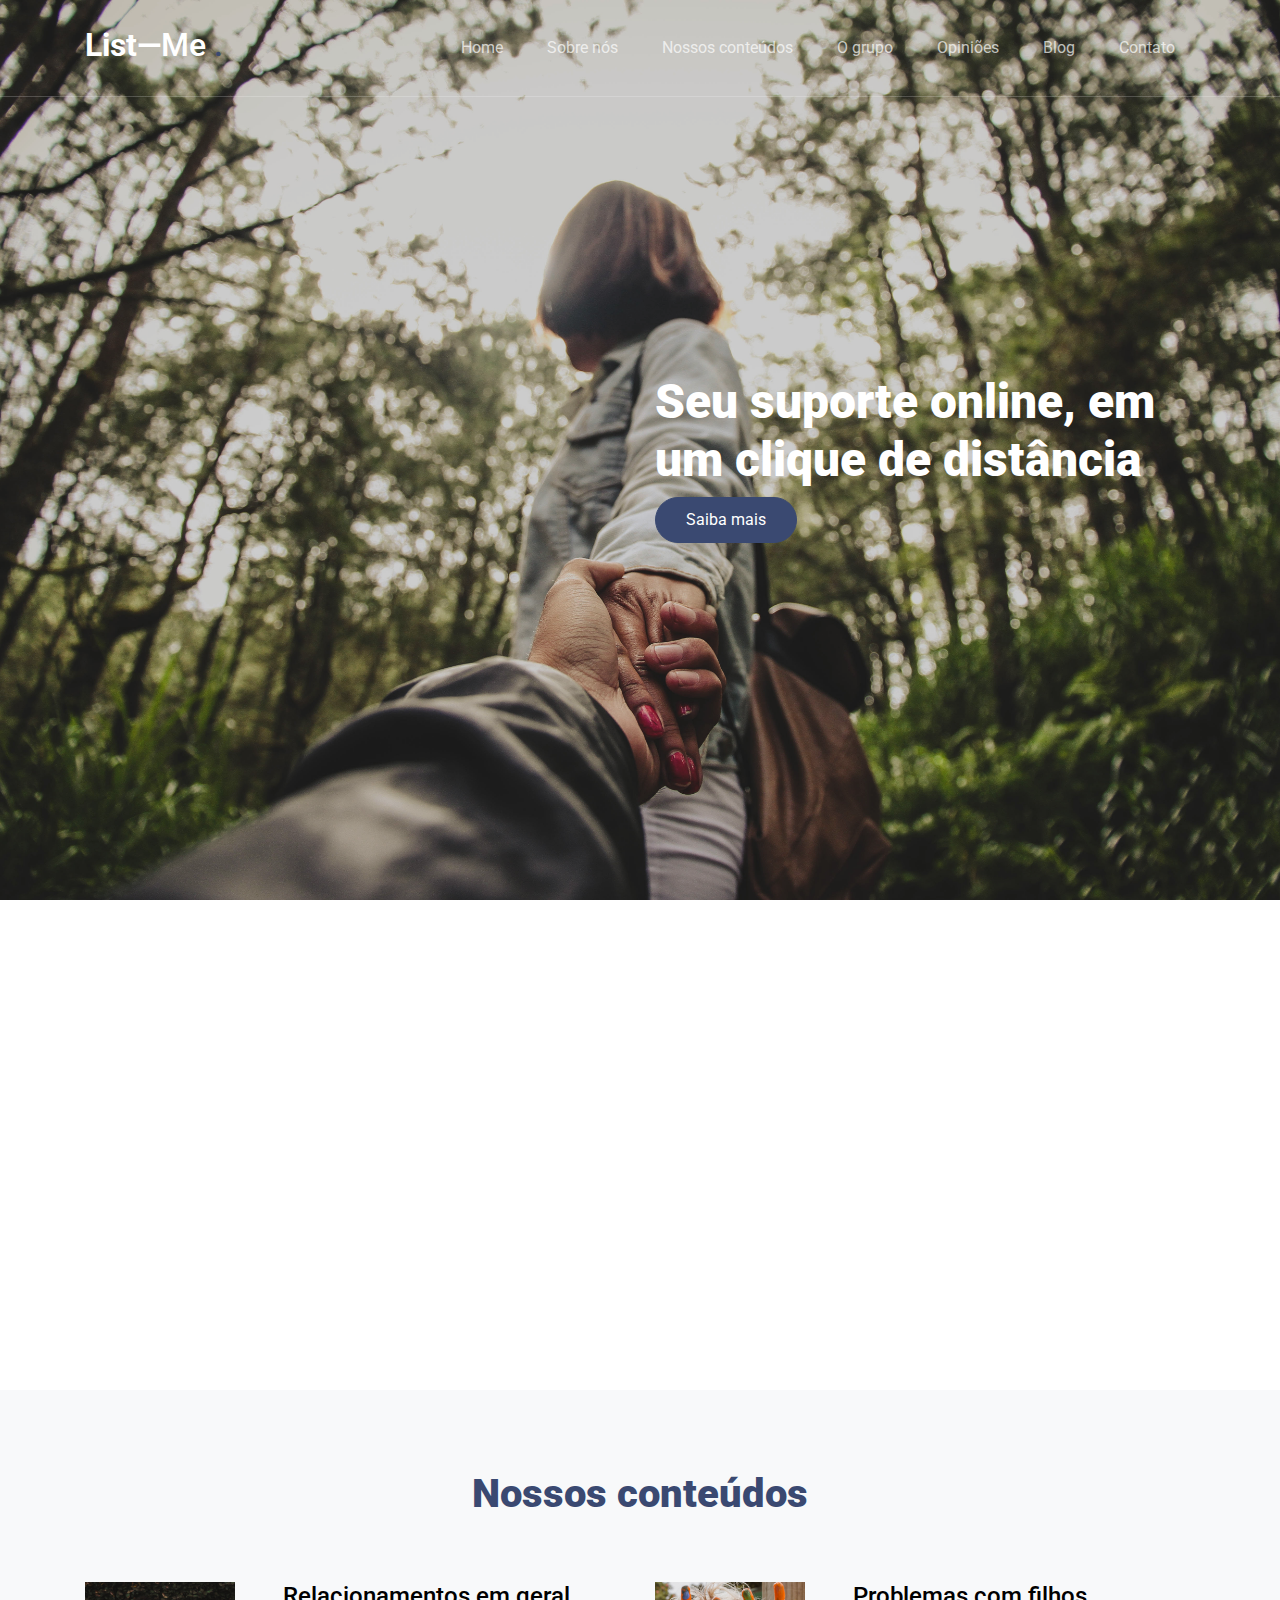
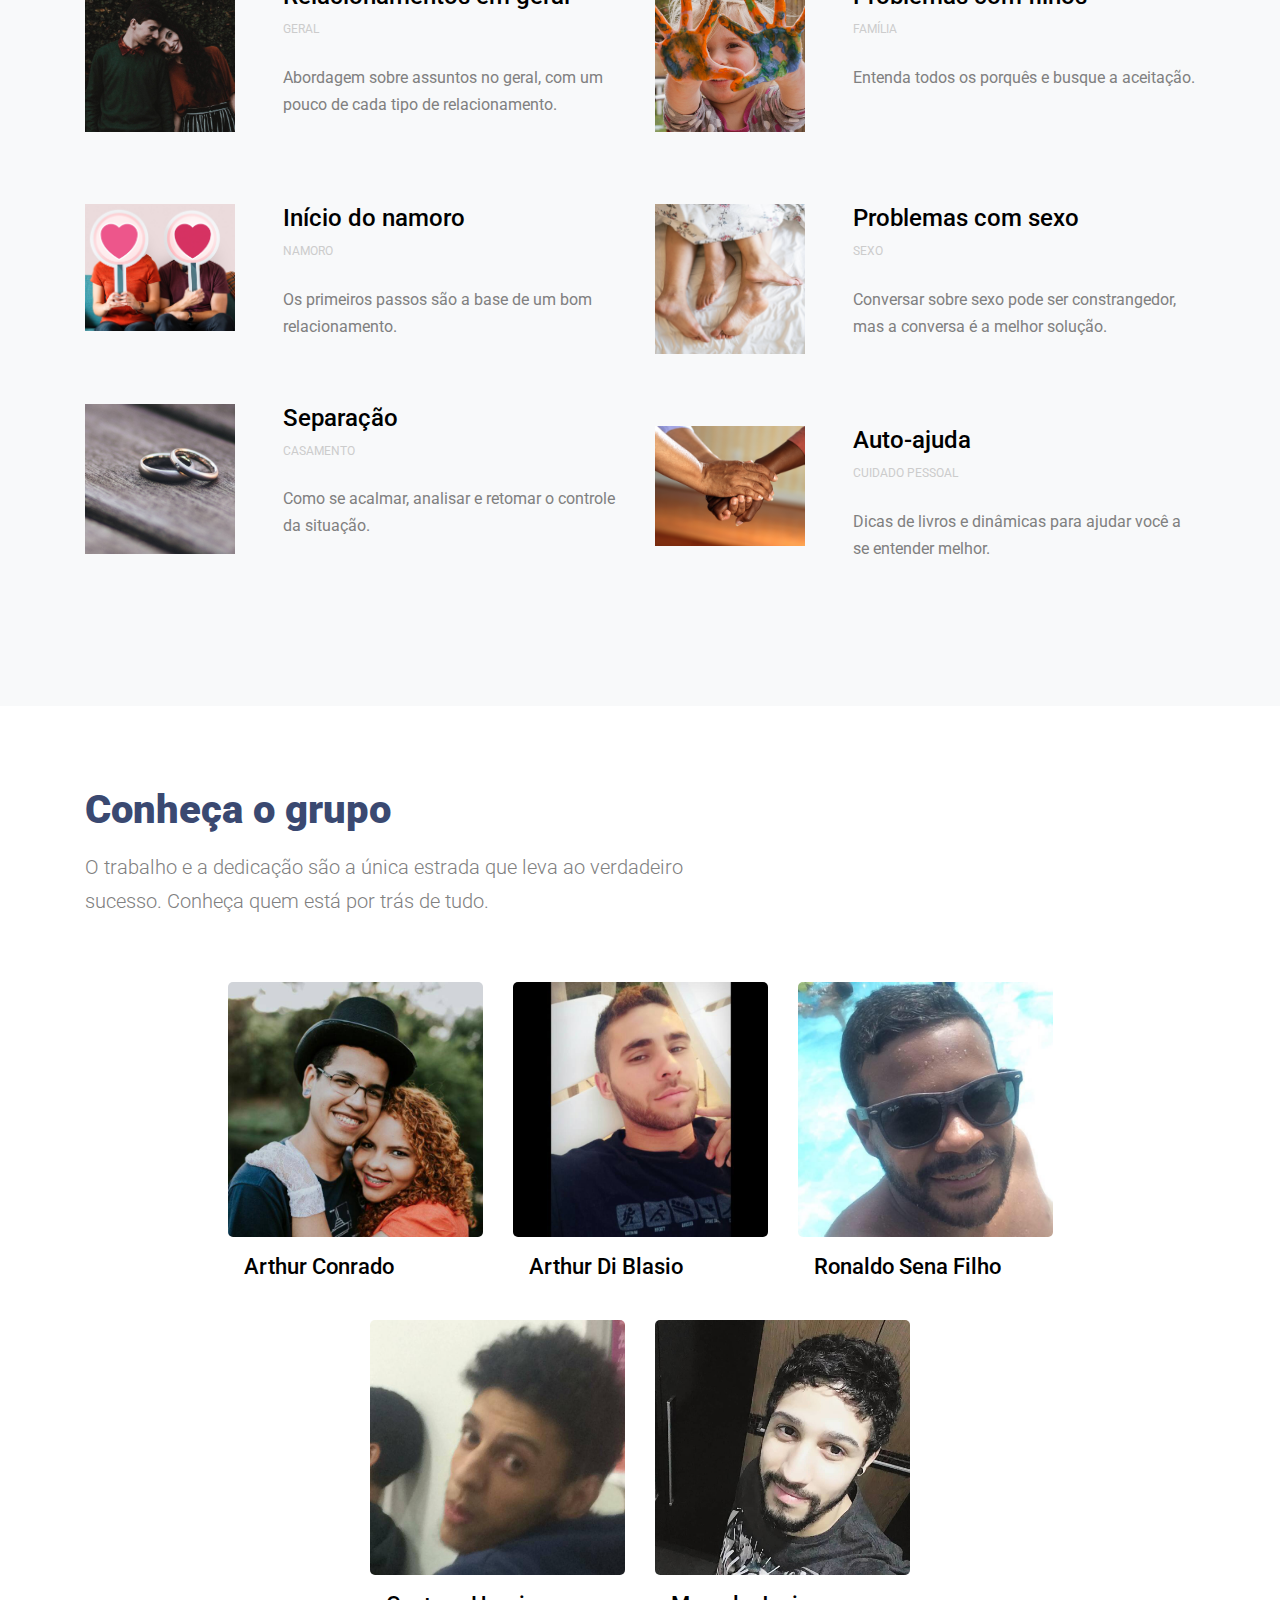
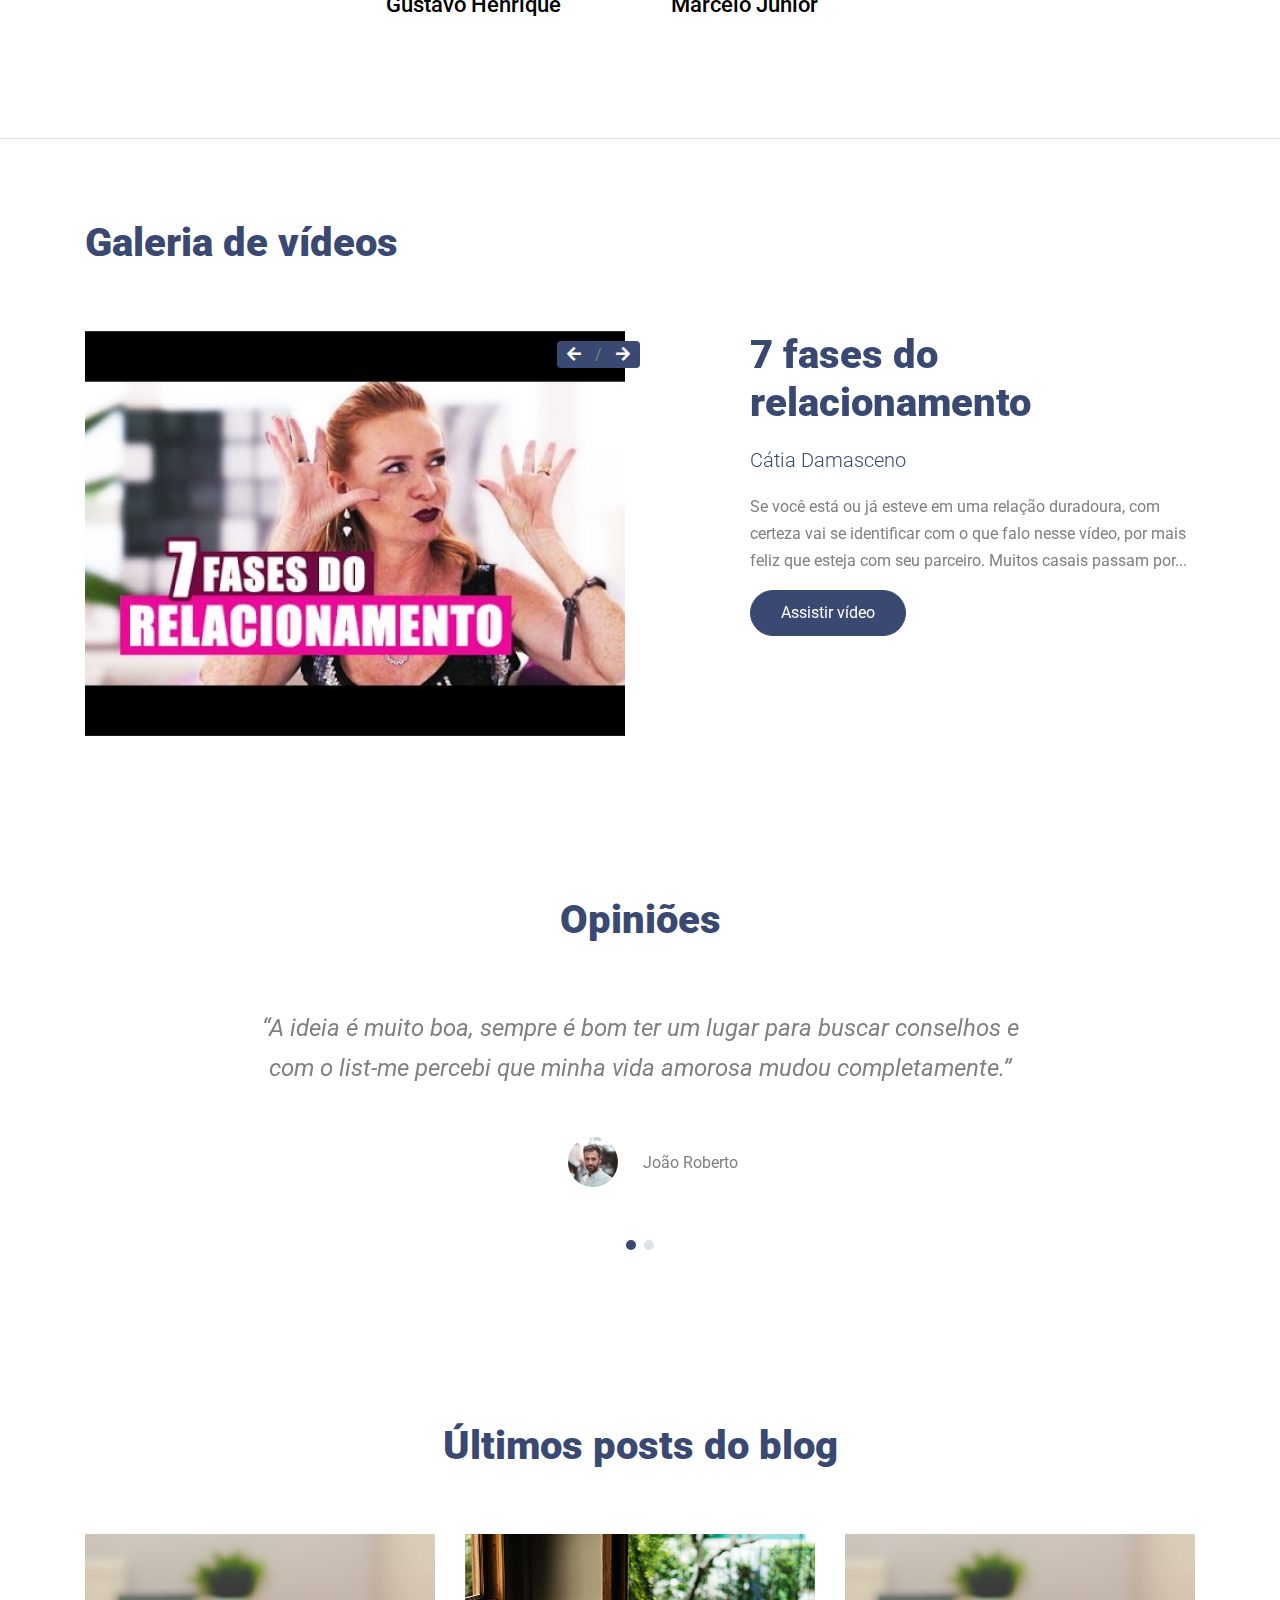
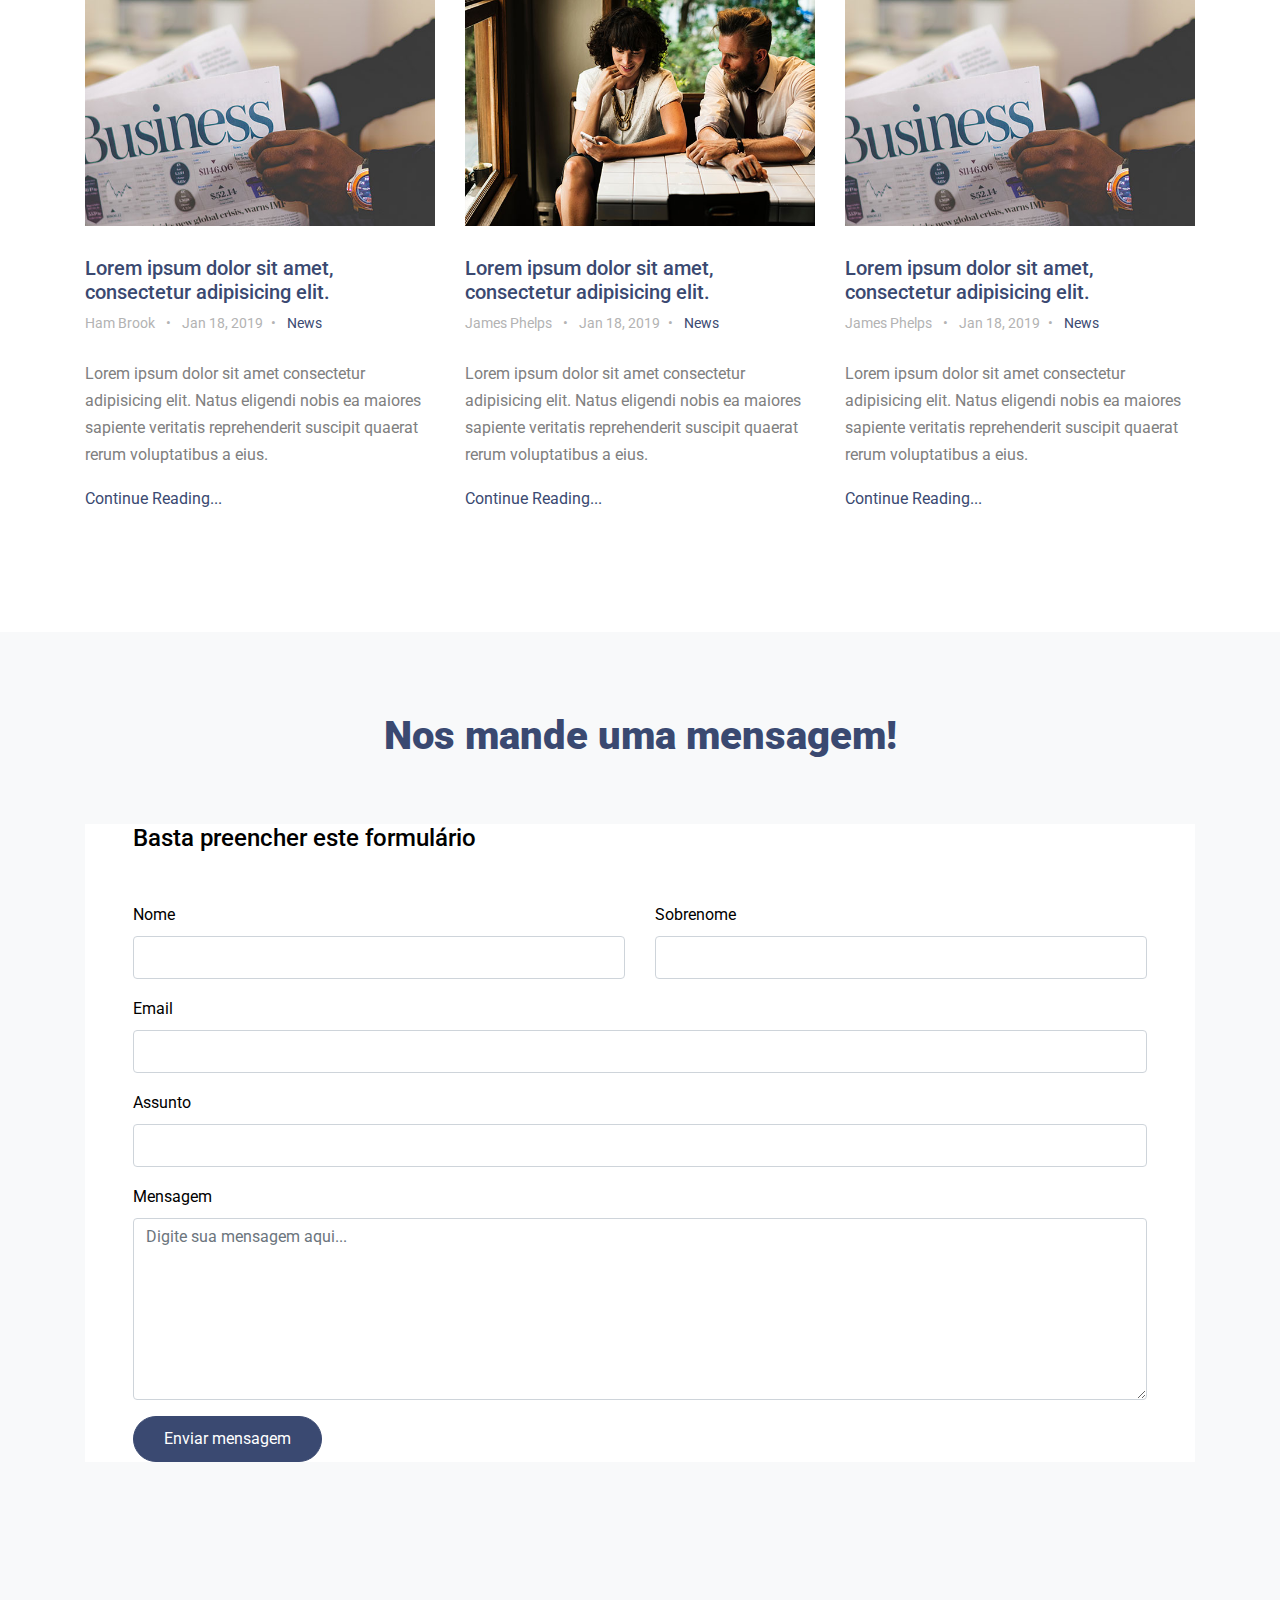
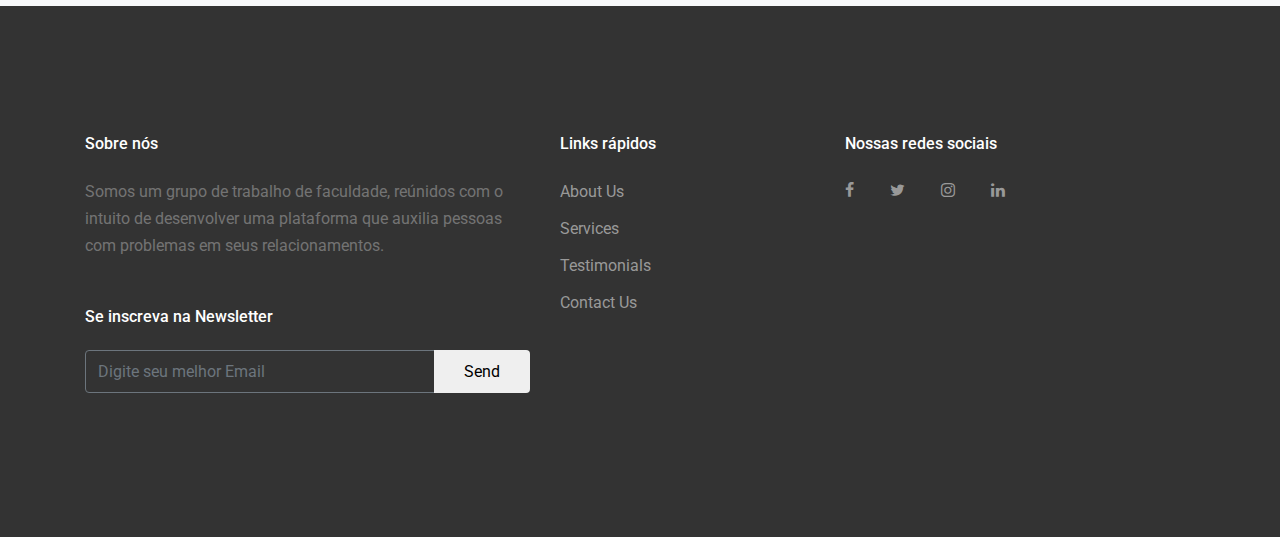
==== index.html @ 6abc3610 "Commit inicial" ====
<!DOCTYPE html>
<html lang="en">
  <head>
    <title>List&mdash;Me</title>
    <meta charset="utf-8">
    <meta name="viewport" content="width=device-width, initial-scale=1, shrink-to-fit=no">
    
    <link href="https://cdnjs.cloudflare.com/ajax/libs/font-awesome/5.8.2/css/all.min.css" rel="stylesheet">
    <link href="https://fonts.googleapis.com/css?family=Roboto:300,400,900" rel="stylesheet">
    <link rel="stylesheet" href="fonts/icomoon/style.css">

    <link rel="stylesheet" href="css/bootstrap.min.css">
    <link rel="stylesheet" href="css/jquery-ui.css">
    <link rel="stylesheet" href="css/owl.carousel.min.css">
    <link rel="stylesheet" href="css/owl.theme.default.min.css">
    <link rel="stylesheet" href="css/owl.theme.default.min.css">

    <link rel="stylesheet" href="css/jquery.fancybox.min.css">

    <link rel="stylesheet" href="fonts/flaticon/font/flaticon.css">

    <link rel="stylesheet" href="css/aos.css">

    <link rel="stylesheet" href="css/style.css">
    <link rel="stylesheet" href="css/themed.css"> <!-- custom css -->
    
  </head>
  <body data-spy="scroll" data-target=".site-navbar-target" data-offset="300">
  
  <div class="site-wrap">

    <div class="site-mobile-menu site-navbar-target">
      <div class="site-mobile-menu-header">
        <div class="site-mobile-menu-close mt-3">
          <span class="icon-close2 js-menu-toggle"></span>
        </div>
      </div>
      <div class="site-mobile-menu-body"></div>
    </div>
   
    
    <header class="site-navbar py-4 js-sticky-header site-navbar-target" role="banner">

      <div class="container">
        <div class="row align-items-center">
          
          <div class="col-6 col-xl-2">
            <h1 class="mb-0 site-logo"><a href="index.html" class="h2 mb-0"><b>List&mdash;</b><span>Me</span> <span class="text-primary">.</span> </a></h1>
          </div>

          <div class="col-12 col-md-10 d-none d-xl-block">
            <nav class="site-navigation position-relative text-right" role="navigation">

              <ul class="site-menu main-menu js-clone-nav mr-auto d-none d-lg-block">
                <li><a href="index.htl" class="nav-link">Home</a></li>
                <li><a href="#about-section" class="nav-link">Sobre nós</a></li>
                <li><a href="#content-section" class="nav-link">Nossos conteúdos</a></li>
                <li><a href="#team-section" class="nav-link">O grupo</a></li>
                <li><a href="#testimonials-section" class="nav-link">Opiniões</a></li>
                <li><a href="blog-single.html" class="nav-link">Blog</a></li>
                <li><a href="#contact-section" class="nav-link">Contato</a></li>
              </ul>
            </nav>
          </div>


          <div class="col-6 d-inline-block d-xl-none ml-md-0 py-3" style="position: relative; top: 3px;"><a href="#" class="site-menu-toggle js-menu-toggle text-black float-right"><span class="icon-menu h3"></span></a></div>

        </div>
      </div>
      
    </header>



    <div class="site-blocks-cover overlay" style="background-image: url(images/listme/hero_1.jpg);" data-aos="fade" id="home-section">
      <div class="container">
        <div class="row">

          <div class="col-md-6 mt-lg-5 ml-auto text-left align-self-end align-self-md-center">
            <h1>Seu suporte online, em um clique de distância</h1>
            <p class="mb-4"><a href="#about-section" class="btn btn-primary mr-2 mb-2">Saiba mais</a></p>
          </div>
            
        </div>
      </div>
    </div>  


    <section class="site-section pb-0" id="about-section">
      <div class="container">
        <div class="row mb-0">
          
          <div class="col-lg-5 ml-auto mb-5 order-md-2" data-aos="fade">
            <img src="images/listme/image_1.jpg" alt="Image" class="img-fluid rounded welcome-image">
          </div>
          <div class="col-lg-6 order-md-1" data-aos="fade">
            <h2 class="section-title mb-3">Bem vindo ao List-me</h2>
            <p class="lead pt-3">Aqui você pode encontrar um conteúdo de qualidade para auxiliar nos momentos difíceis, que todos nós passamos em um relacionamento.</p>
            <p>Quando estamos em um relacionamento, sabemos que existem momentos de altos e baixos.</p>
            <p class="lead mb-4 pt-3">Há períodos em que tudo está indo às mil maravilhas, mas há períodos em que as coisas podem ficar um pouco mais difíceis.</p>
          </div>
          
        </div>
      </div>
    </section>
  


    <div class="site-section bg-light" id="content-section">
      <div class="container">
        <div class="row mb-5">
          <div class="col-12 text-center">
            <h2 class="section-title mb-3">Nossos conteúdos</h2>
          </div>
        </div>
        <div class="row">
          <div class="col-md-6">
            <ul class="list-unstyled training">
              <li class="mb-5 d-block d-lg-flex">
                <div class="mr-5 mb-4 img">
                  <a href="training-single.html"><img src="images/listme/relationship.jpg" alt="Image" class="img-fluid"></a>
                </div>
                <div>
                  <h2 class="h4"><a href="training-single.html" class="text-black">Relacionamentos em geral</a></h2>
                  <span class="text-muted d-block mb-4">Geral</span>
                  <p>Abordagem sobre assuntos no geral, com um pouco de cada tipo de relacionamento.</p>
                </div>
              </li>

              <li class="mb-5 d-block d-lg-flex">
                <div class="mr-5 mb-4 img">
                  <a href="training-single.html"><img src="images/listme/namoro.jpg" alt="Image" class="img-fluid"></a>
                </div>
                <div>
                  <h2 class="h4"><a href="training-single.html" class="text-black">Início do namoro</a></h2>
                  <span class="text-muted d-block mb-4">Namoro</span>
                  <p>Os primeiros passos são a base de um bom relacionamento.</p>
                </div>
              </li>

              <li class="mb-5 d-block d-lg-flex">
                <div class="mr-5 mb-4 img">
                  <a href="training-single.html"><img src="images/listme/termino.jpg" alt="Image" class="img-fluid"></a>
                </div>
                <div>
                  <h2 class="h4"><a href="training-single.html" class="text-black">Separação</a></h2>
                  <span class="text-muted d-block mb-4">Casamento</span>
                  <p>Como se acalmar, analisar e retomar o controle da situação.</p>
                </div>
              </li>

            </ul>
          </div>
          <div class="col-md-6">
            <ul class="list-unstyled training">
              <li class="mb-5 d-block d-lg-flex">
                <div class="mr-5 mb-4 img">
                  <a href="training-single.html"><img src="images/listme/crianca.jpg" alt="Image" class="img-fluid"></a>
                </div>
                <div>
                  <h2 class="h4"><a href="training-single.html" class="text-black">Problemas com filhos</a></h2>
                  <span class="text-muted d-block mb-4">Família</span>
                  <p>Entenda todos os porquês e busque a aceitação.</p>
                </div>
              </li>

              <li class="mb-5 d-block d-lg-flex">
                <div class="mr-5 mb-4 img">
                  <a href="training-single.html"><img src="images/listme/sexo.jpg" alt="Image" class="img-fluid"></a>
                </div>
                <div>
                  <h2 class="h4"><a href="training-single.html" class="text-black">Problemas com sexo</a></h2>
                  <span class="text-muted d-block mb-4">Sexo</span>
                  <p>Conversar sobre sexo pode ser constrangedor, mas a conversa é a melhor solução.</p>
                </div>
              </li>

              <li class="mb-5 d-block d-lg-flex">
                <div class="mr-5 mb-4 img">
                  <a href="training-single.html"><img src="images/listme/selfcare.jpg" alt="Image" class="img-fluid"></a>
                </div>
                <div>
                  <h2 class="h4"><a href="training-single.html" class="text-black">Auto-ajuda</a></h2>
                  <span class="text-muted d-block mb-4">Cuidado pessoal</span>
                  <p>Dicas de livros e dinâmicas para ajudar você a se entender melhor.</p>
                </div>
              </li>

            </ul>
          </div>
        </div>
      </div>
    </div>

    
    
    
    <section class="site-section border-bottom" id="team-section">
      <div class="container">
        <div class="row mb-5">
          <div class="col-lg-7 text-left">
            <h2 class="section-title mb-3">Conheça o grupo</h2>
            <p class="lead">O trabalho e a dedicação são a única estrada que leva ao verdadeiro sucesso. Conheça quem está por trás de tudo.</p>
          </div>
        </div>
        <div class="row justify-content-center">
          
          <div class="col-md-4 col-lg-3 mb-4">
            <div class="team-member">
              <figure>
                <ul class="social">
                  <li><a href="#"><span class="icon-facebook"></span></a></li>
                  <li><a href="#"><span class="icon-twitter"></span></a></li>
                  <li><a href="#"><span class="icon-linkedin"></span></a></li>
                  <li><a href="#"><span class="icon-instagram"></span></a></li>
                </ul>
                <img src="images/listme/tutu.jpg" alt="Image" class="img-fluid">
              </figure>
              <div class="p-3">
                <h3>Arthur Conrado</h3>
              </div>
            </div>
          </div>

          <div class="col-md-4 col-lg-3 mb-4">
            <div class="team-member">
              <figure>
                <ul class="social">
                  <li><a href="#"><span class="icon-facebook"></span></a></li>
                  <li><a href="#"><span class="icon-twitter"></span></a></li>
                  <li><a href="#"><span class="icon-linkedin"></span></a></li>
                  <li><a href="#"><span class="icon-instagram"></span></a></li>
                </ul>
                <img src="images/listme/di_blasio.jpg" alt="Image" class="img-fluid">
              </figure>
              <div class="p-3">
                <h3>Arthur Di Blasio</h3>
              </div>
            </div>
          </div>
          
          <div class="col-md-4 col-lg-3 mb-4">
            <div class="team-member">
              <figure>
                <ul class="social">
                  <li><a href="#"><span class="icon-facebook"></span></a></li>
                  <li><a href="#"><span class="icon-twitter"></span></a></li>
                  <li><a href="#"><span class="icon-linkedin"></span></a></li>
                  <li><a href="#"><span class="icon-instagram"></span></a></li>
                </ul>
                <img src="images/listme/ronaldinnn.jpg" alt="Image" class="img-fluid">
              </figure>
              <div class="p-3">
                <h3>Ronaldo Sena Filho</h3>
              </div>
            </div>
          </div>
          
        </div>
        

        <div class="row justify-content-center">

          <div class="col-md-6 col-lg-3 mb-4">
            <div class="team-member">
              <figure>
                <ul class="social">
                  <li><a href="#"><span class="icon-facebook"></span></a></li>
                  <li><a href="#"><span class="icon-twitter"></span></a></li>
                  <li><a href="#"><span class="icon-linkedin"></span></a></li>
                  <li><a href="#"><span class="icon-instagram"></span></a></li>
                </ul>
                <img src="images/listme/gustavo.jpg" alt="Image" class="img-fluid">
              </figure>
              <div class="p-3">
                <h3>Gustavo Henrique</h3>
              </div>
            </div>
          </div>

          <div class="col-md-6 col-lg-3 mb-4">
            <div class="team-member">
              <figure>
                <ul class="social">
                  <li><a href="#"><span class="icon-facebook"></span></a></li>
                  <li><a href="#"><span class="icon-twitter"></span></a></li>
                  <li><a href="#"><span class="icon-linkedin"></span></a></li>
                  <li><a href="#"><span class="icon-instagram"></span></a></li>
                </ul>
                <img src="images/listme/marcelo.jpg" alt="Image" class="img-fluid">
              </figure>
              <div class="p-3">
                <h3>Marcelo Junior</h3>
              </div>
            </div>
          </div>

        </div>
      </div>
    </section>


    <section class="site-section">
      <div class="container">
        
        <div class="row mb-5">
          <div class="col-lg-7 text-left">
            <h2 class="section-title mb-3">Galeria de vídeos</h2>
          </div>
        </div>

        <div class="row">
          <div class="col-lg-6" stylr="position: relative;">

            <div class="owl-carousel slide-one-item-alt">
              <a href="https://www.youtube.com/watch?v=qom9GeWLlpQ" target="_blank">
                <img src="images/listme/video1.jpg" alt="Image" class="img-fluid">
              </a>

              <a href="https://www.youtube.com/watch?v=d8QC7o7OTQI" target="_blank">
                <img src="images/listme/video2.jpg" alt="Image" class="img-fluid">
              </a>

              <a href="https://www.youtube.com/watch?v=KLpHNvoTVjI" target="_blank">
                <img src="images/listme/video3.jpg" alt="Image" class="img-fluid">
              </a>
            </div>
            <div class="custom-direction">
              <a href="#" class="custom-prev"><i class="fas fa-arrow-left"></i></a> / <a href="#" class="custom-next"><i class="fas fa-arrow-right"></i></a>
            </div>

          </div>
          <div class="col-lg-5 ml-auto">
            
            <div class="owl-carousel slide-one-item-alt-text">
              <div>
                <h2 class="section-title mb-3">7 fases do relacionamento</h2>
                <p class="lead"><a href="https://www.youtube.com/channel/UCqV7ADkocFVOLxvPGqTEyDw" target="_blank">Cátia Damasceno</a></p>
                <p>Se você está ou já esteve em uma relação duradoura, com certeza vai se identificar com o que falo nesse vídeo, por mais feliz que esteja com seu parceiro. Muitos casais passam por...</p>

                <p><a href="https://www.youtube.com/watch?v=qom9GeWLlpQ" target="_blank" class="btn btn-primary mr-2 mb-2">Assistir vídeo</a></p>
              </div>
              <div>
                <h2 class="section-title mb-3">Como Lidar com Conflitos Familiares</h2>
                <p class="lead"><a href="https://www.youtube.com/channel/UCV2PX_XxoAr6r8ukV327rtg" target="_blank">Ivan Maia Treinamentos</a></p>
                <p>Existem dois tipos de família (segundo minha forma de enxergar o mundo), e infelizmente É MUITO COMUM existirem CONFLITOS entre as pessoas, nas famílias, tanto na...</p>

                <p><a href="https://www.youtube.com/watch?v=d8QC7o7OTQI" target="_blank" class="btn btn-primary mr-2 mb-2">Assistir vídeo</a></p>
              </div>
              <div>
                <h2 class="section-title mb-3">Crise existencial</h2>
                <p class="lead"><a href="https://www.youtube.com/channel/UCFiEI1kDHlO9UQtxx0wj-XA" target="_blank">Minutos Psíquicos</a></p>
                <p>É comum que as  pessoas vivam crises existencias em algum momento das suas vidas. No vídeo de hoje, vamos falar sobre as principais questões existenciais que assombram a humanidade desde que ela se tornou capaz de ser...</p>

                <p><a href="https://www.youtube.com/watch?v=KLpHNvoTVjI" target="_blank" class="btn btn-primary mr-2 mb-2">Assistir vídeo</a></p>
              </div>
              
            </div>
            
          </div>
        </div>
      </div>
    </section>

    

    <!-- <section class="site-section border-bottom bg-light" id="services-section">
      <div class="container">
        <div class="row mb-5">
          <div class="col-12 text-center">
            <h2 class="section-title mb-3">Our Services</h2>
          </div>
        </div>
        <div class="row align-items-stretch">
          <div class="col-md-6 col-lg-4 mb-4 mb-lg-4" data-aos="fade-up">
            <div class="unit-4 d-flex">
              <div class="unit-4-icon mr-4"><span class="text-primary flaticon-career"></span></div>
              <div>
                <h3>Business Consulting</h3>
                <p>Lorem ipsum dolor sit amet consectetur adipisicing elit. Perferendis quis molestiae vitae eligendi at.</p>
                <p><a href="#">Learn More</a></p>
              </div>
            </div>
          </div>
          <div class="col-md-6 col-lg-4 mb-4 mb-lg-4" data-aos="fade-up" data-aos-delay="100">
            <div class="unit-4 d-flex">
              <div class="unit-4-icon mr-4"><span class="text-primary flaticon-bill"></span></div>
              <div>
                <h3>Market Analysis</h3>
                <p>Lorem ipsum dolor sit amet consectetur adipisicing elit. Perferendis quis molestiae vitae eligendi at.</p>
                <p><a href="#">Learn More</a></p>
              </div>
            </div>
          </div>
          <div class="col-md-6 col-lg-4 mb-4 mb-lg-4" data-aos="fade-up" data-aos-delay="200">
            <div class="unit-4 d-flex">
              <div class="unit-4-icon mr-4"><span class="text-primary flaticon-customer-service"></span></div>
              <div>
                <h3>User Monitoring</h3>
                <p>Lorem ipsum dolor sit amet consectetur adipisicing elit. Perferendis quis molestiae vitae eligendi at.</p>
                <p><a href="#">Learn More</a></p>
              </div>
            </div>
          </div>


          <div class="col-md-6 col-lg-4 mb-4 mb-lg-4" data-aos="fade-up" data-aos-delay="300">
            <div class="unit-4 d-flex">
              <div class="unit-4-icon mr-4"><span class="text-primary flaticon-plan"></span></div>
              <div>
                <h3>Insurance Consulting</h3>
                <p>Lorem ipsum dolor sit amet consectetur adipisicing elit. Perferendis quis molestiae vitae eligendi at.</p>
                <p><a href="#">Learn More</a></p>
              </div>
            </div>
          </div>
          <div class="col-md-6 col-lg-4 mb-4 mb-lg-4" data-aos="fade-up" data-aos-delay="400">
            <div class="unit-4 d-flex">
              <div class="unit-4-icon mr-4"><span class="text-primary flaticon-growth"></span></div>
              <div>
                <h3>Financial Investment</h3>
                <p>Lorem ipsum dolor sit amet consectetur adipisicing elit. Perferendis quis molestiae vitae eligendi at.</p>
                <p><a href="#">Learn More</a></p>
              </div>
            </div>
          </div>
          <div class="col-md-6 col-lg-4 mb-4 mb-lg-4" data-aos="fade-up" data-aos-delay="500">
            <div class="unit-4 d-flex">
              <div class="unit-4-icon mr-4"><span class="text-primary flaticon-award"></span></div>
              <div>
                <h3>Financial Management</h3>
                <p>Lorem ipsum dolor sit amet consectetur adipisicing elit. Perferendis quis molestiae vitae eligendi at.</p>
                <p><a href="#">Learn More</a></p>
              </div>
            </div>
          </div>

        </div>
      </div>
    </section> -->

    <section class="site-section testimonial-wrap" id="testimonials-section">
      <div class="container">
        <div class="row mb-5">
          <div class="col-12 text-center">
            <h2 class="section-title mb-3">Opiniões</h2>
          </div>
        </div>
      </div>
      <div class="slide-one-item home-slider owl-carousel">
          <div>
            <div class="testimonial">
              
              <blockquote class="mb-5">
                <p>&ldquo;A ideia é muito boa, sempre é bom ter um lugar para buscar conselhos e com o list-me percebi que minha vida amorosa mudou completamente.&rdquo;</p>
              </blockquote>

              <figure class="mb-4 d-flex align-items-center justify-content-center">
                <div><img src="images/person_3.jpg" alt="Image" class="w-50 img-fluid mb-3"></div>
                <p>João Roberto</p>
              </figure>
            </div>
          </div>
          <div>
            <div class="testimonial">

              <blockquote class="mb-5">
                <p>&ldquo;Conselhos úteis, tanto para si mesmo, como para outras pessoas envolvidas.&rdquo;</p>
              </blockquote>
              <figure class="mb-4 d-flex align-items-center justify-content-center">
                <div><img src="images/person_4.jpg" alt="Image" class="w-50 img-fluid mb-3"></div>
                <p>Ricardo Xavier</p>
              </figure>
              
            </div>
          </div>

        </div>
    </section>

    
    
    

    <section class="site-section" id="blog-section">
      <div class="container">
        <div class="row mb-5">
          <div class="col-12 text-center">
            <h2 class="section-title mb-3">Últimos posts do blog</h2>
          </div>
        </div>

        <div class="row">
          <div class="col-md-6 col-lg-4 mb-4 mb-lg-4">
            <div class="h-entry">
              <a href="blog-single.html"><img src="images/img_1.jpg" alt="Image" class="img-fluid"></a>
              <h2 class="font-size-regular"><a href="blog-single.html">Lorem ipsum dolor sit amet, consectetur adipisicing elit.</a></h2>
              <div class="meta mb-4">Ham Brook <span class="mx-2">&bullet;</span> Jan 18, 2019<span class="mx-2">&bullet;</span> <a href="#">News</a></div>
              <p>Lorem ipsum dolor sit amet consectetur adipisicing elit. Natus eligendi nobis ea maiores sapiente veritatis reprehenderit suscipit quaerat rerum voluptatibus a eius.</p>
              <p><a href="#">Continue Reading...</a></p>
            </div> 
          </div>
          <div class="col-md-6 col-lg-4 mb-4 mb-lg-4">
            <div class="h-entry">
              <a href="blog-single.html"><img src="images/img_2.jpg" alt="Image" class="img-fluid"></a>
              <h2 class="font-size-regular"><a href="blog-single.html">Lorem ipsum dolor sit amet, consectetur adipisicing elit.</a></h2>
              <div class="meta mb-4">James Phelps <span class="mx-2">&bullet;</span> Jan 18, 2019<span class="mx-2">&bullet;</span> <a href="#">News</a></div>
              <p>Lorem ipsum dolor sit amet consectetur adipisicing elit. Natus eligendi nobis ea maiores sapiente veritatis reprehenderit suscipit quaerat rerum voluptatibus a eius.</p>
              <p><a href="#">Continue Reading...</a></p>
            </div>
          </div>
          <div class="col-md-6 col-lg-4 mb-4 mb-lg-4">
            <div class="h-entry">
              <a href="blog-single.html"><img src="images/img_1.jpg" alt="Image" class="img-fluid"></a>
              <h2 class="font-size-regular"><a href="blog-single.html">Lorem ipsum dolor sit amet, consectetur adipisicing elit.</a></h2>
              <div class="meta mb-4">James Phelps <span class="mx-2">&bullet;</span> Jan 18, 2019<span class="mx-2">&bullet;</span> <a href="#">News</a></div>
              <p>Lorem ipsum dolor sit amet consectetur adipisicing elit. Natus eligendi nobis ea maiores sapiente veritatis reprehenderit suscipit quaerat rerum voluptatibus a eius.</p>
              <p><a href="#">Continue Reading...</a></p>
            </div> 
          </div>
          
        </div>
      </div>
    </section>

   


    <section class="site-section bg-light" id="contact-section">
      <div class="container">
        <div class="row mb-5">
          <div class="col-12 text-center">
            <h2 class="section-title mb-3">Nos mande uma mensagem!</h2>
          </div>
        </div>
        <div class="row">
          <div class="col-md-12 mb-5">

            <form action="#" class="px-5 bg-white">
              
              <h2 class="h4 text-black mb-5">Basta preencher este formulário</h2> 

              <div class="row form-group">
                <div class="col-md-6 mb-3 mb-md-0">
                  <label class="text-black" for="fname">Nome</label>
                  <input type="text" id="fname" class="form-control">
                </div>
                <div class="col-md-6">
                  <label class="text-black" for="lname">Sobrenome</label>
                  <input type="text" id="lname" class="form-control">
                </div>
              </div>

              <div class="row form-group">
                
                <div class="col-md-12">
                  <label class="text-black" for="email">Email</label> 
                  <input type="email" id="email" class="form-control">
                </div>
              </div>

              <div class="row form-group">
                
                <div class="col-md-12">
                  <label class="text-black" for="subject">Assunto</label> 
                  <input type="subject" id="subject" class="form-control">
                </div>
              </div>

              <div class="row form-group">
                <div class="col-md-12">
                  <label class="text-black" for="message">Mensagem</label> 
                  <textarea name="message" id="message" cols="30" rows="7" class="form-control" placeholder="Digite sua mensagem aqui..."></textarea>
                </div>
              </div>

              <div class="row form-group">
                <div class="col-md-12">
                  <input type="submit" value="Enviar mensagem" class="btn btn-primary btn-md text-white">
                </div>
              </div>

  
            </form>

            

            
          </div>
          
      </div>
    </section>

    
    <footer class="site-footer">
      <div class="container">
        <div class="row">
          <div class="col-md-12">
            <div class="row">
              <div class="col-md-5">
                <h2 class="footer-heading mb-4">Sobre nós</h2>
                <p class="mb-5">Somos um grupo de trabalho de faculdade, reúnidos com o intuito de desenvolver uma plataforma que auxilia pessoas com problemas em seus relacionamentos.</p>

                <h2 class="footer-heading mb-4">Se inscreva na Newsletter</h2>
                <form action="#" method="post" class="footer-subscribe">
                  <div class="input-group mb-3">
                    <input type="text" class="form-control border-secondary text-white bg-transparent" placeholder="Digite seu melhor Email" aria-label="Enter Email" aria-describedby="button-addon2">
                    <div class="input-group-append">
                      <button class="btn btn-white text-black" type="button" id="button-addon2">Send</button>
                    </div>
                  </div>
                </form>

              </div>
              <div class="col-md-3 ml-auto">
                <h2 class="footer-heading mb-4">Links rápidos</h2>
                <ul class="list-unstyled">
                  <li><a href="#">About Us</a></li>
                  <li><a href="#">Services</a></li>
                  <li><a href="#">Testimonials</a></li>
                  <li><a href="#">Contact Us</a></li>
                </ul>
              </div>
              <div class="col-md-4">
                <h2 class="footer-heading mb-4">Nossas redes sociais</h2>
                <a href="#" class="pl-0 pr-3"><span class="icon-facebook"></span></a>
                <a href="#" class="pl-3 pr-3"><span class="icon-twitter"></span></a>
                <a href="#" class="pl-3 pr-3"><span class="icon-instagram"></span></a>
                <a href="#" class="pl-3 pr-3"><span class="icon-linkedin"></span></a>
              </div>
            </div>
          </div>
        </div>
      </div>
    </footer>

  </div> <!-- .site-wrap -->

  <script src="js/jquery-3.3.1.min.js"></script>
  <script src="js/jquery-migrate-3.0.1.min.js"></script>
  <script src="js/jquery-ui.js"></script>
  <script src="js/popper.min.js"></script>
  <script src="js/bootstrap.min.js"></script>
  <script src="js/owl.carousel.min.js"></script>
  <script src="js/jquery.stellar.min.js"></script>
  <script src="js/jquery.easing.1.3.js"></script>
  <script src="js/aos.js"></script>
  <script src="js/jquery.fancybox.min.js"></script>
  <script src="js/jquery.sticky.js"></script>

  
  <script src="js/main.js"></script>
    
  </body>
</html>
---- fonts/icomoon/style.css ----
@font-face {
  font-family: 'icomoon';
  src:  url('fonts/icomoon.eot?10si43');
  src:  url('fonts/icomoon.eot?10si43#iefix') format('embedded-opentype'),
    url('fonts/icomoon.ttf?10si43') format('truetype'),
    url('fonts/icomoon.woff?10si43') format('woff'),
    url('fonts/icomoon.svg?10si43#icomoon') format('svg');
  font-weight: normal;
  font-style: normal;
}

[class^="icon-"], [class*=" icon-"] {
  /* use !important to prevent issues with browser extensions that change fonts */
  font-family: 'icomoon' !important;
  speak: none;
  font-style: normal;
  font-weight: normal;
  font-variant: normal;
  text-transform: none;
  line-height: 1;

  /* Better Font Rendering =========== */
  -webkit-font-smoothing: antialiased;
  -moz-osx-font-smoothing: grayscale;
}

.icon-asterisk:before {
  content: "\f069";
}
.icon-plus:before {
  content: "\f067";
}
.icon-question:before {
  content: "\f128";
}
.icon-minus:before {
  content: "\f068";
}
.icon-glass:before {
  content: "\f000";
}
.icon-music:before {
  content: "\f001";
}
.icon-search:before {
  content: "\f002";
}
.icon-envelope-o:before {
  content: "\f003";
}
.icon-heart:before {
  content: "\f004";
}
.icon-star:before {
  content: "\f005";
}
.icon-star-o:before {
  content: "\f006";
}
.icon-user:before {
  content: "\f007";
}
.icon-film:before {
  content: "\f008";
}
.icon-th-large:before {
  content: "\f009";
}
.icon-th:before {
  content: "\f00a";
}
.icon-th-list:before {
  content: "\f00b";
}
.icon-check:before {
  content: "\f00c";
}
.icon-close:before {
  content: "\f00d";
}
.icon-remove:before {
  content: "\f00d";
}
.icon-times:before {
  content: "\f00d";
}
.icon-search-plus:before {
  content: "\f00e";
}
.icon-search-minus:before {
  content: "\f010";
}
.icon-power-off:before {
  content: "\f011";
}
.icon-signal:before {
  content: "\f012";
}
.icon-cog:before {
  content: "\f013";
}
.icon-gear:before {
  content: "\f013";
}
.icon-trash-o:before {
  content: "\f014";
}
.icon-home:before {
  content: "\f015";
}
.icon-file-o:before {
  content: "\f016";
}
.icon-clock-o:before {
  content: "\f017";
}
.icon-road:before {
  content: "\f018";
}
.icon-download:before {
  content: "\f019";
}
.icon-arrow-circle-o-down:before {
  content: "\f01a";
}
.icon-arrow-circle-o-up:before {
  content: "\f01b";
}
.icon-inbox:before {
  content: "\f01c";
}
.icon-play-circle-o:before {
  content: "\f01d";
}
.icon-repeat:before {
  content: "\f01e";
}
.icon-rotate-right:before {
  content: "\f01e";
}
.icon-refresh:before {
  content: "\f021";
}
.icon-list-alt:before {
  content: "\f022";
}
.icon-lock:before {
  content: "\f023";
}
.icon-flag:before {
  content: "\f024";
}
.icon-headphones:before {
  content: "\f025";
}
.icon-volume-off:before {
  content: "\f026";
}
.icon-volume-down:before {
  content: "\f027";
}
.icon-volume-up:before {
  content: "\f028";
}
.icon-qrcode:before {
  content: "\f029";
}
.icon-barcode:before {
  content: "\f02a";
}
.icon-tag:before {
  content: "\f02b";
}
.icon-tags:before {
  content: "\f02c";
}
.icon-book:before {
  content: "\f02d";
}
.icon-bookmark:before {
  content: "\f02e";
}
.icon-print:before {
  content: "\f02f";
}
.icon-camera:before {
  content: "\f030";
}
.icon-font:before {
  content: "\f031";
}
.icon-bold:before {
  content: "\f032";
}
.icon-italic:before {
  content: "\f033";
}
.icon-text-height:before {
  content: "\f034";
}
.icon-text-width:before {
  content: "\f035";
}
.icon-align-left:before {
  content: "\f036";
}
.icon-align-center:before {
  content: "\f037";
}
.icon-align-right:before {
  content: "\f038";
}
.icon-align-justify:before {
  content: "\f039";
}
.icon-list:before {
  content: "\f03a";
}
.icon-dedent:before {
  content: "\f03b";
}
.icon-outdent:before {
  content: "\f03b";
}
.icon-indent:before {
  content: "\f03c";
}
.icon-video-camera:before {
  content: "\f03d";
}
.icon-image:before {
  content: "\f03e";
}
.icon-photo:before {
  content: "\f03e";
}
.icon-picture-o:before {
  content: "\f03e";
}
.icon-pencil:before {
  content: "\f040";
}
.icon-map-marker:before {
  content: "\f041";
}
.icon-adjust:before {
  content: "\f042";
}
.icon-tint:before {
  content: "\f043";
}
.icon-edit:before {
  content: "\f044";
}
.icon-pencil-square-o:before {
  content: "\f044";
}
.icon-share-square-o:before {
  content: "\f045";
}
.icon-check-square-o:before {
  content: "\f046";
}
.icon-arrows:before {
  content: "\f047";
}
.icon-step-backward:before {
  content: "\f048";
}
.icon-fast-backward:before {
  content: "\f049";
}
.icon-backward:before {
  content: "\f04a";
}
.icon-play:before {
  content: "\f04b";
}
.icon-pause:before {
  content: "\f04c";
}
.icon-stop:before {
  content: "\f04d";
}
.icon-forward:before {
  content: "\f04e";
}
.icon-fast-forward:before {
  content: "\f050";
}
.icon-step-forward:before {
  content: "\f051";
}
.icon-eject:before {
  content: "\f052";
}
.icon-chevron-left:before {
  content: "\f053";
}
.icon-chevron-right:before {
  content: "\f054";
}
.icon-plus-circle:before {
  content: "\f055";
}
.icon-minus-circle:before {
  content: "\f056";
}
.icon-times-circle:before {
  content: "\f057";
}
.icon-check-circle:before {
  content: "\f058";
}
.icon-question-circle:before {
  content: "\f059";
}
.icon-info-circle:before {
  content: "\f05a";
}
.icon-crosshairs:before {
  content: "\f05b";
}
.icon-times-circle-o:before {
  content: "\f05c";
}
.icon-check-circle-o:before {
  content: "\f05d";
}
.icon-ban:before {
  content: "\f05e";
}
.icon-arrow-left:before {
  content: "\f060";
}
.icon-arrow-right:before {
  content: "\f061";
}
.icon-arrow-up:before {
  content: "\f062";
}
.icon-arrow-down:before {
  content: "\f063";
}
.icon-mail-forward:before {
  content: "\f064";
}
.icon-share:before {
  content: "\f064";
}
.icon-expand:before {
  content: "\f065";
}
.icon-compress:before {
  content: "\f066";
}
.icon-exclamation-circle:before {
  content: "\f06a";
}
.icon-gift:before {
  content: "\f06b";
}
.icon-leaf:before {
  content: "\f06c";
}
.icon-fire:before {
  content: "\f06d";
}
.icon-eye:before {
  content: "\f06e";
}
.icon-eye-slash:before {
  content: "\f070";
}
.icon-exclamation-triangle:before {
  content: "\f071";
}
.icon-warning:before {
  content: "\f071";
}
.icon-plane:before {
  content: "\f072";
}
.icon-calendar:before {
  content: "\f073";
}
.icon-random:before {
  content: "\f074";
}
.icon-comment:before {
  content: "\f075";
}
.icon-magnet:before {
  content: "\f076";
}
.icon-chevron-up:before {
  content: "\f077";
}
.icon-chevron-down:before {
  content: "\f078";
}
.icon-retweet:before {
  content: "\f079";
}
.icon-shopping-cart:before {
  content: "\f07a";
}
.icon-folder:before {
  content: "\f07b";
}
.icon-folder-open:before {
  content: "\f07c";
}
.icon-arrows-v:before {
  content: "\f07d";
}
.icon-arrows-h:before {
  content: "\f07e";
}
.icon-bar-chart:before {
  content: "\f080";
}
.icon-bar-chart-o:before {
  content: "\f080";
}
.icon-twitter-square:before {
  content: "\f081";
}
.icon-facebook-square:before {
  content: "\f082";
}
.icon-camera-retro:before {
  content: "\f083";
}
.icon-key:before {
  content: "\f084";
}
.icon-cogs:before {
  content: "\f085";
}
.icon-gears:before {
  content: "\f085";
}
.icon-comments:before {
  content: "\f086";
}
.icon-thumbs-o-up:before {
  content: "\f087";
}
.icon-thumbs-o-down:before {
  content: "\f088";
}
.icon-star-half:before {
  content: "\f089";
}
.icon-heart-o:before {
  content: "\f08a";
}
.icon-sign-out:before {
  content: "\f08b";
}
.icon-linkedin-square:before {
  content: "\f08c";
}
.icon-thumb-tack:before {
  content: "\f08d";
}
.icon-external-link:before {
  content: "\f08e";
}
.icon-sign-in:before {
  content: "\f090";
}
.icon-trophy:before {
  content: "\f091";
}
.icon-github-square:before {
  content: "\f092";
}
.icon-upload:before {
  content: "\f093";
}
.icon-lemon-o:before {
  content: "\f094";
}
.icon-phone:before {
  content: "\f095";
}
.icon-square-o:before {
  content: "\f096";
}
.icon-bookmark-o:before {
  content: "\f097";
}
.icon-phone-square:before {
  content: "\f098";
}
.icon-twitter:before {
  content: "\f099";
}
.icon-facebook:before {
  content: "\f09a";
}
.icon-facebook-f:before {
  content: "\f09a";
}
.icon-github:before {
  content: "\f09b";
}
.icon-unlock:before {
  content: "\f09c";
}
.icon-credit-card:before {
  content: "\f09d";
}
.icon-feed:before {
  content: "\f09e";
}
.icon-rss:before {
  content: "\f09e";
}
.icon-hdd-o:before {
  content: "\f0a0";
}
.icon-bullhorn:before {
  content: "\f0a1";
}
.icon-bell-o:before {
  content: "\f0a2";
}
.icon-certificate:before {
  content: "\f0a3";
}
.icon-hand-o-right:before {
  content: "\f0a4";
}
.icon-hand-o-left:before {
  content: "\f0a5";
}
.icon-hand-o-up:before {
  content: "\f0a6";
}
.icon-hand-o-down:before {
  content: "\f0a7";
}
.icon-arrow-circle-left:before {
  content: "\f0a8";
}
.icon-arrow-circle-right:before {
  content: "\f0a9";
}
.icon-arrow-circle-up:before {
  content: "\f0aa";
}
.icon-arrow-circle-down:before {
  content: "\f0ab";
}
.icon-globe:before {
  content: "\f0ac";
}
.icon-wrench:before {
  content: "\f0ad";
}
.icon-tasks:before {
  content: "\f0ae";
}
.icon-filter:before {
  content: "\f0b0";
}
.icon-briefcase:before {
  content: "\f0b1";
}
.icon-arrows-alt:before {
  content: "\f0b2";
}
.icon-group:before {
  content: "\f0c0";
}
.icon-users:before {
  content: "\f0c0";
}
.icon-chain:before {
  content: "\f0c1";
}
.icon-link:before {
  content: "\f0c1";
}
.icon-cloud:before {
  content: "\f0c2";
}
.icon-flask:before {
  content: "\f0c3";
}
.icon-cut:before {
  content: "\f0c4";
}
.icon-scissors:before {
  content: "\f0c4";
}
.icon-copy:before {
  content: "\f0c5";
}
.icon-files-o:before {
  content: "\f0c5";
}
.icon-paperclip:before {
  content: "\f0c6";
}
.icon-floppy-o:before {
  content: "\f0c7";
}
.icon-save:before {
  content: "\f0c7";
}
.icon-square:before {
  content: "\f0c8";
}
.icon-bars:before {
  content: "\f0c9";
}
.icon-navicon:before {
  content: "\f0c9";
}
.icon-reorder:before {
  content: "\f0c9";
}
.icon-list-ul:before {
  content: "\f0ca";
}
.icon-list-ol:before {
  content: "\f0cb";
}
.icon-strikethrough:before {
  content: "\f0cc";
}
.icon-underline:before {
  content: "\f0cd";
}
.icon-table:before {
  content: "\f0ce";
}
.icon-magic:before {
  content: "\f0d0";
}
.icon-truck:before {
  content: "\f0d1";
}
.icon-pinterest:before {
  content: "\f0d2";
}
.icon-pinterest-square:before {
  content: "\f0d3";
}
.icon-google-plus-square:before {
  content: "\f0d4";
}
.icon-google-plus:before {
  content: "\f0d5";
}
.icon-money:before {
  content: "\f0d6";
}
.icon-caret-down:before {
  content: "\f0d7";
}
.icon-caret-up:before {
  content: "\f0d8";
}
.icon-caret-left:before {
  content: "\f0d9";
}
.icon-caret-right:before {
  content: "\f0da";
}
.icon-columns:before {
  content: "\f0db";
}
.icon-sort:before {
  content: "\f0dc";
}
.icon-unsorted:before {
  content: "\f0dc";
}
.icon-sort-desc:before {
  content: "\f0dd";
}
.icon-sort-down:before {
  content: "\f0dd";
}
.icon-sort-asc:before {
  content: "\f0de";
}
.icon-sort-up:before {
  content: "\f0de";
}
.icon-envelope:before {
  content: "\f0e0";
}
.icon-linkedin:before {
  content: "\f0e1";
}
.icon-rotate-left:before {
  content: "\f0e2";
}
.icon-undo:before {
  content: "\f0e2";
}
.icon-gavel:before {
  content: "\f0e3";
}
.icon-legal:before {
  content: "\f0e3";
}
.icon-dashboard:before {
  content: "\f0e4";
}
.icon-tachometer:before {
  content: "\f0e4";
}
.icon-comment-o:before {
  content: "\f0e5";
}
.icon-comments-o:before {
  content: "\f0e6";
}
.icon-bolt:before {
  content: "\f0e7";
}
.icon-flash:before {
  content: "\f0e7";
}
.icon-sitemap:before {
  content: "\f0e8";
}
.icon-umbrella:before {
  content: "\f0e9";
}
.icon-clipboard:before {
  content: "\f0ea";
}
.icon-paste:before {
  content: "\f0ea";
}
.icon-lightbulb-o:before {
  content: "\f0eb";
}
.icon-exchange:before {
  content: "\f0ec";
}
.icon-cloud-download:before {
  content: "\f0ed";
}
.icon-cloud-upload:before {
  content: "\f0ee";
}
.icon-user-md:before {
  content: "\f0f0";
}
.icon-stethoscope:before {
  content: "\f0f1";
}
.icon-suitcase:before {
  content: "\f0f2";
}
.icon-bell:before {
  content: "\f0f3";
}
.icon-coffee:before {
  content: "\f0f4";
}
.icon-cutlery:before {
  content: "\f0f5";
}
.icon-file-text-o:before {
  content: "\f0f6";
}
.icon-building-o:before {
  content: "\f0f7";
}
.icon-hospital-o:before {
  content: "\f0f8";
}
.icon-ambulance:before {
  content: "\f0f9";
}
.icon-medkit:before {
  content: "\f0fa";
}
.icon-fighter-jet:before {
  content: "\f0fb";
}
.icon-beer:before {
  content: "\f0fc";
}
.icon-h-square:before {
  content: "\f0fd";
}
.icon-plus-square:before {
  content: "\f0fe";
}
.icon-angle-double-left:before {
  content: "\f100";
}
.icon-angle-double-right:before {
  content: "\f101";
}
.icon-angle-double-up:before {
  content: "\f102";
}
.icon-angle-double-down:before {
  content: "\f103";
}
.icon-angle-left:before {
  content: "\f104";
}
.icon-angle-right:before {
  content: "\f105";
}
.icon-angle-up:before {
  content: "\f106";
}
.icon-angle-down:before {
  content: "\f107";
}
.icon-desktop:before {
  content: "\f108";
}
.icon-laptop:before {
  content: "\f109";
}
.icon-tablet:before {
  content: "\f10a";
}
.icon-mobile:before {
  content: "\f10b";
}
.icon-mobile-phone:before {
  content: "\f10b";
}
.icon-circle-o:before {
  content: "\f10c";
}
.icon-quote-left:before {
  content: "\f10d";
}
.icon-quote-right:before {
  content: "\f10e";
}
.icon-spinner:before {
  content: "\f110";
}
.icon-circle:before {
  content: "\f111";
}
.icon-mail-reply:before {
  content: "\f112";
}
.icon-reply:before {
  content: "\f112";
}
.icon-github-alt:before {
  content: "\f113";
}
.icon-folder-o:before {
  content: "\f114";
}
.icon-folder-open-o:before {
  content: "\f115";
}
.icon-smile-o:before {
  content: "\f118";
}
.icon-frown-o:before {
  content: "\f119";
}
.icon-meh-o:before {
  content: "\f11a";
}
.icon-gamepad:before {
  content: "\f11b";
}
.icon-keyboard-o:before {
  content: "\f11c";
}
.icon-flag-o:before {
  content: "\f11d";
}
.icon-flag-checkered:before {
  content: "\f11e";
}
.icon-terminal:before {
  content: "\f120";
}
.icon-code:before {
  content: "\f121";
}
.icon-mail-reply-all:before {
  content: "\f122";
}
.icon-reply-all:before {
  content: "\f122";
}
.icon-star-half-empty:before {
  content: "\f123";
}
.icon-star-half-full:before {
  content: "\f123";
}
.icon-star-half-o:before {
  content: "\f123";
}
.icon-location-arrow:before {
  content: "\f124";
}
.icon-crop:before {
  content: "\f125";
}
.icon-code-fork:before {
  content: "\f126";
}
.icon-chain-broken:before {
  content: "\f127";
}
.icon-unlink:before {
  content: "\f127";
}
.icon-info:before {
  content: "\f129";
}
.icon-exclamation:before {
  content: "\f12a";
}
.icon-superscript:before {
  content: "\f12b";
}
.icon-subscript:before {
  content: "\f12c";
}
.icon-eraser:before {
  content: "\f12d";
}
.icon-puzzle-piece:before {
  content: "\f12e";
}
.icon-microphone:before {
  content: "\f130";
}
.icon-microphone-slash:before {
  content: "\f131";
}
.icon-shield:before {
  content: "\f132";
}
.icon-calendar-o:before {
  content: "\f133";
}
.icon-fire-extinguisher:before {
  content: "\f134";
}
.icon-rocket:before {
  content: "\f135";
}
.icon-maxcdn:before {
  content: "\f136";
}
.icon-chevron-circle-left:before {
  content: "\f137";
}
.icon-chevron-circle-right:before {
  content: "\f138";
}
.icon-chevron-circle-up:before {
  content: "\f139";
}
.icon-chevron-circle-down:before {
  content: "\f13a";
}
.icon-html5:before {
  content: "\f13b";
}
.icon-css3:before {
  content: "\f13c";
}
.icon-anchor:before {
  content: "\f13d";
}
.icon-unlock-alt:before {
  content: "\f13e";
}
.icon-bullseye:before {
  content: "\f140";
}
.icon-ellipsis-h:before {
  content: "\f141";
}
.icon-ellipsis-v:before {
  content: "\f142";
}
.icon-rss-square:before {
  content: "\f143";
}
.icon-play-circle:before {
  content: "\f144";
}
.icon-ticket:before {
  content: "\f145";
}
.icon-minus-square:before {
  content: "\f146";
}
.icon-minus-square-o:before {
  content: "\f147";
}
.icon-level-up:before {
  content: "\f148";
}
.icon-level-down:before {
  content: "\f149";
}
.icon-check-square:before {
  content: "\f14a";
}
.icon-pencil-square:before {
  content: "\f14b";
}
.icon-external-link-square:before {
  content: "\f14c";
}
.icon-share-square:before {
  content: "\f14d";
}
.icon-compass:before {
  content: "\f14e";
}
.icon-caret-square-o-down:before {
  content: "\f150";
}
.icon-toggle-down:before {
  content: "\f150";
}
.icon-caret-square-o-up:before {
  content: "\f151";
}
.icon-toggle-up:before {
  content: "\f151";
}
.icon-caret-square-o-right:before {
  content: "\f152";
}
.icon-toggle-right:before {
  content: "\f152";
}
.icon-eur:before {
  content: "\f153";
}
.icon-euro:before {
  content: "\f153";
}
.icon-gbp:before {
  content: "\f154";
}
.icon-dollar:before {
  content: "\f155";
}
.icon-usd:before {
  content: "\f155";
}
.icon-inr:before {
  content: "\f156";
}
.icon-rupee:before {
  content: "\f156";
}
.icon-cny:before {
  content: "\f157";
}
.icon-jpy:before {
  content: "\f157";
}
.icon-rmb:before {
  content: "\f157";
}
.icon-yen:before {
  content: "\f157";
}
.icon-rouble:before {
  content: "\f158";
}
.icon-rub:before {
  content: "\f158";
}
.icon-ruble:before {
  content: "\f158";
}
.icon-krw:before {
  content: "\f159";
}
.icon-won:before {
  content: "\f159";
}
.icon-bitcoin:before {
  content: "\f15a";
}
.icon-btc:before {
  content: "\f15a";
}
.icon-file:before {
  content: "\f15b";
}
.icon-file-text:before {
  content: "\f15c";
}
.icon-sort-alpha-asc:before {
  content: "\f15d";
}
.icon-sort-alpha-desc:before {
  content: "\f15e";
}
.icon-sort-amount-asc:before {
  content: "\f160";
}
.icon-sort-amount-desc:before {
  content: "\f161";
}
.icon-sort-numeric-asc:before {
  content: "\f162";
}
.icon-sort-numeric-desc:before {
  content: "\f163";
}
.icon-thumbs-up:before {
  content: "\f164";
}
.icon-thumbs-down:before {
  content: "\f165";
}
.icon-youtube-square:before {
  content: "\f166";
}
.icon-youtube:before {
  content: "\f167";
}
.icon-xing:before {
  content: "\f168";
}
.icon-xing-square:before {
  content: "\f169";
}
.icon-youtube-play:before {
  content: "\f16a";
}
.icon-dropbox:before {
  content: "\f16b";
}
.icon-stack-overflow:before {
  content: "\f16c";
}
.icon-instagram:before {
  content: "\f16d";
}
.icon-flickr:before {
  content: "\f16e";
}
.icon-adn:before {
  content: "\f170";
}
.icon-bitbucket:before {
  content: "\f171";
}
.icon-bitbucket-square:before {
  content: "\f172";
}
.icon-tumblr:before {
  content: "\f173";
}
.icon-tumblr-square:before {
  content: "\f174";
}
.icon-long-arrow-down:before {
  content: "\f175";
}
.icon-long-arrow-up:before {
  content: "\f176";
}
.icon-long-arrow-left:before {
  content: "\f177";
}
.icon-long-arrow-right:before {
  content: "\f178";
}
.icon-apple:before {
  content: "\f179";
}
.icon-windows:before {
  content: "\f17a";
}
.icon-android:before {
  content: "\f17b";
}
.icon-linux:before {
  content: "\f17c";
}
.icon-dribbble:before {
  content: "\f17d";
}
.icon-skype:before {
  content: "\f17e";
}
.icon-foursquare:before {
  content: "\f180";
}
.icon-trello:before {
  content: "\f181";
}
.icon-female:before {
  content: "\f182";
}
.icon-male:before {
  content: "\f183";
}
.icon-gittip:before {
  content: "\f184";
}
.icon-gratipay:before {
  content: "\f184";
}
.icon-sun-o:before {
  content: "\f185";
}
.icon-moon-o:before {
  content: "\f186";
}
.icon-archive:before {
  content: "\f187";
}
.icon-bug:before {
  content: "\f188";
}
.icon-vk:before {
  content: "\f189";
}
.icon-weibo:before {
  content: "\f18a";
}
.icon-renren:before {
  content: "\f18b";
}
.icon-pagelines:before {
  content: "\f18c";
}
.icon-stack-exchange:before {
  content: "\f18d";
}
.icon-arrow-circle-o-right:before {
  content: "\f18e";
}
.icon-arrow-circle-o-left:before {
  content: "\f190";
}
.icon-caret-square-o-left:before {
  content: "\f191";
}
.icon-toggle-left:before {
  content: "\f191";
}
.icon-dot-circle-o:before {
  content: "\f192";
}
.icon-wheelchair:before {
  content: "\f193";
}
.icon-vimeo-square:before {
  content: "\f194";
}
.icon-try:before {
  content: "\f195";
}
.icon-turkish-lira:before {
  content: "\f195";
}
.icon-plus-square-o:before {
  content: "\f196";
}
.icon-space-shuttle:before {
  content: "\f197";
}
.icon-slack:before {
  content: "\f198";
}
.icon-envelope-square:before {
  content: "\f199";
}
.icon-wordpress:before {
  content: "\f19a";
}
.icon-openid:before {
  content: "\f19b";
}
.icon-bank:before {
  content: "\f19c";
}
.icon-institution:before {
  content: "\f19c";
}
.icon-university:before {
  content: "\f19c";
}
.icon-graduation-cap:before {
  content: "\f19d";
}
.icon-mortar-board:before {
  content: "\f19d";
}
.icon-yahoo:before {
  content: "\f19e";
}
.icon-google:before {
  content: "\f1a0";
}
.icon-reddit:before {
  content: "\f1a1";
}
.icon-reddit-square:before {
  content: "\f1a2";
}
.icon-stumbleupon-circle:before {
  content: "\f1a3";
}
.icon-stumbleupon:before {
  content: "\f1a4";
}
.icon-delicious:before {
  content: "\f1a5";
}
.icon-digg:before {
  content: "\f1a6";
}
.icon-pied-piper-pp:before {
  content: "\f1a7";
}
.icon-pied-piper-alt:before {
  content: "\f1a8";
}
.icon-drupal:before {
  content: "\f1a9";
}
.icon-joomla:before {
  content: "\f1aa";
}
.icon-language:before {
  content: "\f1ab";
}
.icon-fax:before {
  content: "\f1ac";
}
.icon-building:before {
  content: "\f1ad";
}
.icon-child:before {
  content: "\f1ae";
}
.icon-paw:before {
  content: "\f1b0";
}
.icon-spoon:before {
  content: "\f1b1";
}
.icon-cube:before {
  content: "\f1b2";
}
.icon-cubes:before {
  content: "\f1b3";
}
.icon-behance:before {
  content: "\f1b4";
}
.icon-behance-square:before {
  content: "\f1b5";
}
.icon-steam:before {
  content: "\f1b6";
}
.icon-steam-square:before {
  content: "\f1b7";
}
.icon-recycle:before {
  content: "\f1b8";
}
.icon-automobile:before {
  content: "\f1b9";
}
.icon-car:before {
  content: "\f1b9";
}
.icon-cab:before {
  content: "\f1ba";
}
.icon-taxi:before {
  content: "\f1ba";
}
.icon-tree:before {
  content: "\f1bb";
}
.icon-spotify:before {
  content: "\f1bc";
}
.icon-deviantart:before {
  content: "\f1bd";
}
.icon-soundcloud:before {
  content: "\f1be";
}
.icon-database:before {
  content: "\f1c0";
}
.icon-file-pdf-o:before {
  content: "\f1c1";
}
.icon-file-word-o:before {
  content: "\f1c2";
}
.icon-file-excel-o:before {
  content: "\f1c3";
}
.icon-file-powerpoint-o:before {
  content: "\f1c4";
}
.icon-file-image-o:before {
  content: "\f1c5";
}
.icon-file-photo-o:before {
  content: "\f1c5";
}
.icon-file-picture-o:before {
  content: "\f1c5";
}
.icon-file-archive-o:before {
  content: "\f1c6";
}
.icon-file-zip-o:before {
  content: "\f1c6";
}
.icon-file-audio-o:before {
  content: "\f1c7";
}
.icon-file-sound-o:before {
  content: "\f1c7";
}
.icon-file-movie-o:before {
  content: "\f1c8";
}
.icon-file-video-o:before {
  content: "\f1c8";
}
.icon-file-code-o:before {
  content: "\f1c9";
}
.icon-vine:before {
  content: "\f1ca";
}
.icon-codepen:before {
  content: "\f1cb";
}
.icon-jsfiddle:before {
  content: "\f1cc";
}
.icon-life-bouy:before {
  content: "\f1cd";
}
.icon-life-buoy:before {
  content: "\f1cd";
}
.icon-life-ring:before {
  content: "\f1cd";
}
.icon-life-saver:before {
  content: "\f1cd";
}
.icon-support:before {
  content: "\f1cd";
}
.icon-circle-o-notch:before {
  content: "\f1ce";
}
.icon-ra:before {
  content: "\f1d0";
}
.icon-rebel:before {
  content: "\f1d0";
}
.icon-resistance:before {
  content: "\f1d0";
}
.icon-empire:before {
  content: "\f1d1";
}
.icon-ge:before {
  content: "\f1d1";
}
.icon-git-square:before {
  content: "\f1d2";
}
.icon-git:before {
  content: "\f1d3";
}
.icon-hacker-news:before {
  content: "\f1d4";
}
.icon-y-combinator-square:before {
  content: "\f1d4";
}
.icon-yc-square:before {
  content: "\f1d4";
}
.icon-tencent-weibo:before {
  content: "\f1d5";
}
.icon-qq:before {
  content: "\f1d6";
}
.icon-wechat:before {
  content: "\f1d7";
}
.icon-weixin:before {
  content: "\f1d7";
}
.icon-paper-plane:before {
  content: "\f1d8";
}
.icon-send:before {
  content: "\f1d8";
}
.icon-paper-plane-o:before {
  content: "\f1d9";
}
.icon-send-o:before {
  content: "\f1d9";
}
.icon-history:before {
  content: "\f1da";
}
.icon-circle-thin:before {
  content: "\f1db";
}
.icon-header:before {
  content: "\f1dc";
}
.icon-paragraph:before {
  content: "\f1dd";
}
.icon-sliders:before {
  content: "\f1de";
}
.icon-share-alt:before {
  content: "\f1e0";
}
.icon-share-alt-square:before {
  content: "\f1e1";
}
.icon-bomb:before {
  content: "\f1e2";
}
.icon-futbol-o:before {
  content: "\f1e3";
}
.icon-soccer-ball-o:before {
  content: "\f1e3";
}
.icon-tty:before {
  content: "\f1e4";
}
.icon-binoculars:before {
  content: "\f1e5";
}
.icon-plug:before {
  content: "\f1e6";
}
.icon-slideshare:before {
  content: "\f1e7";
}
.icon-twitch:before {
  content: "\f1e8";
}
.icon-yelp:before {
  content: "\f1e9";
}
.icon-newspaper-o:before {
  content: "\f1ea";
}
.icon-wifi:before {
  content: "\f1eb";
}
.icon-calculator:before {
  content: "\f1ec";
}
.icon-paypal:before {
  content: "\f1ed";
}
.icon-google-wallet:before {
  content: "\f1ee";
}
.icon-cc-visa:before {
  content: "\f1f0";
}
.icon-cc-mastercard:before {
  content: "\f1f1";
}
.icon-cc-discover:before {
  content: "\f1f2";
}
.icon-cc-amex:before {
  content: "\f1f3";
}
.icon-cc-paypal:before {
  content: "\f1f4";
}
.icon-cc-stripe:before {
  content: "\f1f5";
}
.icon-bell-slash:before {
  content: "\f1f6";
}
.icon-bell-slash-o:before {
  content: "\f1f7";
}
.icon-trash:before {
  content: "\f1f8";
}
.icon-copyright:before {
  content: "\f1f9";
}
.icon-at:before {
  content: "\f1fa";
}
.icon-eyedropper:before {
  content: "\f1fb";
}
.icon-paint-brush:before {
  content: "\f1fc";
}
.icon-birthday-cake:before {
  content: "\f1fd";
}
.icon-area-chart:before {
  content: "\f1fe";
}
.icon-pie-chart:before {
  content: "\f200";
}
.icon-line-chart:before {
  content: "\f201";
}
.icon-lastfm:before {
  content: "\f202";
}
.icon-lastfm-square:before {
  content: "\f203";
}
.icon-toggle-off:before {
  content: "\f204";
}
.icon-toggle-on:before {
  content: "\f205";
}
.icon-bicycle:before {
  content: "\f206";
}
.icon-bus:before {
  content: "\f207";
}
.icon-ioxhost:before {
  content: "\f208";
}
.icon-angellist:before {
  content: "\f209";
}
.icon-cc:before {
  content: "\f20a";
}
.icon-ils:before {
  content: "\f20b";
}
.icon-shekel:before {
  content: "\f20b";
}
.icon-sheqel:before {
  content: "\f20b";
}
.icon-meanpath:before {
  content: "\f20c";
}
.icon-buysellads:before {
  content: "\f20d";
}
.icon-connectdevelop:before {
  content: "\f20e";
}
.icon-dashcube:before {
  content: "\f210";
}
.icon-forumbee:before {
  content: "\f211";
}
.icon-leanpub:before {
  content: "\f212";
}
.icon-sellsy:before {
  content: "\f213";
}
.icon-shirtsinbulk:before {
  content: "\f214";
}
.icon-simplybuilt:before {
  content: "\f215";
}
.icon-skyatlas:before {
  content: "\f216";
}
.icon-cart-plus:before {
  content: "\f217";
}
.icon-cart-arrow-down:before {
  content: "\f218";
}
.icon-diamond:before {
  content: "\f219";
}
.icon-ship:before {
  content: "\f21a";
}
.icon-user-secret:before {
  content: "\f21b";
}
.icon-motorcycle:before {
  content: "\f21c";
}
.icon-street-view:before {
  content: "\f21d";
}
.icon-heartbeat:before {
  content: "\f21e";
}
.icon-venus:before {
  content: "\f221";
}
.icon-mars:before {
  content: "\f222";
}
.icon-mercury:before {
  content: "\f223";
}
.icon-intersex:before {
  content: "\f224";
}
.icon-transgender:before {
  content: "\f224";
}
.icon-transgender-alt:before {
  content: "\f225";
}
.icon-venus-double:before {
  content: "\f226";
}
.icon-mars-double:before {
  content: "\f227";
}
.icon-venus-mars:before {
  content: "\f228";
}
.icon-mars-stroke:before {
  content: "\f229";
}
.icon-mars-stroke-v:before {
  content: "\f22a";
}
.icon-mars-stroke-h:before {
  content: "\f22b";
}
.icon-neuter:before {
  content: "\f22c";
}
.icon-genderless:before {
  content: "\f22d";
}
.icon-facebook-official:before {
  content: "\f230";
}
.icon-pinterest-p:before {
  content: "\f231";
}
.icon-whatsapp:before {
  content: "\f232";
}
.icon-server:before {
  content: "\f233";
}
.icon-user-plus:before {
  content: "\f234";
}
.icon-user-times:before {
  content: "\f235";
}
.icon-bed:before {
  content: "\f236";
}
.icon-hotel:before {
  content: "\f236";
}
.icon-viacoin:before {
  content: "\f237";
}
.icon-train:before {
  content: "\f238";
}
.icon-subway:before {
  content: "\f239";
}
.icon-medium:before {
  content: "\f23a";
}
.icon-y-combinator:before {
  content: "\f23b";
}
.icon-yc:before {
  content: "\f23b";
}
.icon-optin-monster:before {
  content: "\f23c";
}
.icon-opencart:before {
  content: "\f23d";
}
.icon-expeditedssl:before {
  content: "\f23e";
}
.icon-battery:before {
  content: "\f240";
}
.icon-battery-4:before {
  content: "\f240";
}
.icon-battery-full:before {
  content: "\f240";
}
.icon-battery-3:before {
  content: "\f241";
}
.icon-battery-three-quarters:before {
  content: "\f241";
}
.icon-battery-2:before {
  content: "\f242";
}
.icon-battery-half:before {
  content: "\f242";
}
.icon-battery-1:before {
  content: "\f243";
}
.icon-battery-quarter:before {
  content: "\f243";
}
.icon-battery-0:before {
  content: "\f244";
}
.icon-battery-empty:before {
  content: "\f244";
}
.icon-mouse-pointer:before {
  content: "\f245";
}
.icon-i-cursor:before {
  content: "\f246";
}
.icon-object-group:before {
  content: "\f247";
}
.icon-object-ungroup:before {
  content: "\f248";
}
.icon-sticky-note:before {
  content: "\f249";
}
.icon-sticky-note-o:before {
  content: "\f24a";
}
.icon-cc-jcb:before {
  content: "\f24b";
}
.icon-cc-diners-club:before {
  content: "\f24c";
}
.icon-clone:before {
  content: "\f24d";
}
.icon-balance-scale:before {
  content: "\f24e";
}
.icon-hourglass-o:before {
  content: "\f250";
}
.icon-hourglass-1:before {
  content: "\f251";
}
.icon-hourglass-start:before {
  content: "\f251";
}
.icon-hourglass-2:before {
  content: "\f252";
}
.icon-hourglass-half:before {
  content: "\f252";
}
.icon-hourglass-3:before {
  content: "\f253";
}
.icon-hourglass-end:before {
  content: "\f253";
}
.icon-hourglass:before {
  content: "\f254";
}
.icon-hand-grab-o:before {
  content: "\f255";
}
.icon-hand-rock-o:before {
  content: "\f255";
}
.icon-hand-paper-o:before {
  content: "\f256";
}
.icon-hand-stop-o:before {
  content: "\f256";
}
.icon-hand-scissors-o:before {
  content: "\f257";
}
.icon-hand-lizard-o:before {
  content: "\f258";
}
.icon-hand-spock-o:before {
  content: "\f259";
}
.icon-hand-pointer-o:before {
  content: "\f25a";
}
.icon-hand-peace-o:before {
  content: "\f25b";
}
.icon-trademark:before {
  content: "\f25c";
}
.icon-registered:before {
  content: "\f25d";
}
.icon-creative-commons:before {
  content: "\f25e";
}
.icon-gg:before {
  content: "\f260";
}
.icon-gg-circle:before {
  content: "\f261";
}
.icon-tripadvisor:before {
  content: "\f262";
}
.icon-odnoklassniki:before {
  content: "\f263";
}
.icon-odnoklassniki-square:before {
  content: "\f264";
}
.icon-get-pocket:before {
  content: "\f265";
}
.icon-wikipedia-w:before {
  content: "\f266";
}
.icon-safari:before {
  content: "\f267";
}
.icon-chrome:before {
  content: "\f268";
}
.icon-firefox:before {
  content: "\f269";
}
.icon-opera:before {
  content: "\f26a";
}
.icon-internet-explorer:before {
  content: "\f26b";
}
.icon-television:before {
  content: "\f26c";
}
.icon-tv:before {
  content: "\f26c";
}
.icon-contao:before {
  content: "\f26d";
}
.icon-500px:before {
  content: "\f26e";
}
.icon-amazon:before {
  content: "\f270";
}
.icon-calendar-plus-o:before {
  content: "\f271";
}
.icon-calendar-minus-o:before {
  content: "\f272";
}
.icon-calendar-times-o:before {
  content: "\f273";
}
.icon-calendar-check-o:before {
  content: "\f274";
}
.icon-industry:before {
  content: "\f275";
}
.icon-map-pin:before {
  content: "\f276";
}
.icon-map-signs:before {
  content: "\f277";
}
.icon-map-o:before {
  content: "\f278";
}
.icon-map:before {
  content: "\f279";
}
.icon-commenting:before {
  content: "\f27a";
}
.icon-commenting-o:before {
  content: "\f27b";
}
.icon-houzz:before {
  content: "\f27c";
}
.icon-vimeo:before {
  content: "\f27d";
}
.icon-black-tie:before {
  content: "\f27e";
}
.icon-fonticons:before {
  content: "\f280";
}
.icon-reddit-alien:before {
  content: "\f281";
}
.icon-edge:before {
  content: "\f282";
}
.icon-credit-card-alt:before {
  content: "\f283";
}
.icon-codiepie:before {
  content: "\f284";
}
.icon-modx:before {
  content: "\f285";
}
.icon-fort-awesome:before {
  content: "\f286";
}
.icon-usb:before {
  content: "\f287";
}
.icon-product-hunt:before {
  content: "\f288";
}
.icon-mixcloud:before {
  content: "\f289";
}
.icon-scribd:before {
  content: "\f28a";
}
.icon-pause-circle:before {
  content: "\f28b";
}
.icon-pause-circle-o:before {
  content: "\f28c";
}
.icon-stop-circle:before {
  content: "\f28d";
}
.icon-stop-circle-o:before {
  content: "\f28e";
}
.icon-shopping-bag:before {
  content: "\f290";
}
.icon-shopping-basket:before {
  content: "\f291";
}
.icon-hashtag:before {
  content: "\f292";
}
.icon-bluetooth:before {
  content: "\f293";
}
.icon-bluetooth-b:before {
  content: "\f294";
}
.icon-percent:before {
  content: "\f295";
}
.icon-gitlab:before {
  content: "\f296";
}
.icon-wpbeginner:before {
  content: "\f297";
}
.icon-wpforms:before {
  content: "\f298";
}
.icon-envira:before {
  content: "\f299";
}
.icon-universal-access:before {
  content: "\f29a";
}
.icon-wheelchair-alt:before {
  content: "\f29b";
}
.icon-question-circle-o:before {
  content: "\f29c";
}
.icon-blind:before {
  content: "\f29d";
}
.icon-audio-description:before {
  content: "\f29e";
}
.icon-volume-control-phone:before {
  content: "\f2a0";
}
.icon-braille:before {
  content: "\f2a1";
}
.icon-assistive-listening-systems:before {
  content: "\f2a2";
}
.icon-american-sign-language-interpreting:before {
  content: "\f2a3";
}
.icon-asl-interpreting:before {
  content: "\f2a3";
}
.icon-deaf:before {
  content: "\f2a4";
}
.icon-deafness:before {
  content: "\f2a4";
}
.icon-hard-of-hearing:before {
  content: "\f2a4";
}
.icon-glide:before {
  content: "\f2a5";
}
.icon-glide-g:before {
  content: "\f2a6";
}
.icon-sign-language:before {
  content: "\f2a7";
}
.icon-signing:before {
  content: "\f2a7";
}
.icon-low-vision:before {
  content: "\f2a8";
}
.icon-viadeo:before {
  content: "\f2a9";
}
.icon-viadeo-square:before {
  content: "\f2aa";
}
.icon-snapchat:before {
  content: "\f2ab";
}
.icon-snapchat-ghost:before {
  content: "\f2ac";
}
.icon-snapchat-square:before {
  content: "\f2ad";
}
.icon-pied-piper:before {
  content: "\f2ae";
}
.icon-first-order:before {
  content: "\f2b0";
}
.icon-yoast:before {
  content: "\f2b1";
}
.icon-themeisle:before {
  content: "\f2b2";
}
.icon-google-plus-circle:before {
  content: "\f2b3";
}
.icon-google-plus-official:before {
  content: "\f2b3";
}
.icon-fa:before {
  content: "\f2b4";
}
.icon-font-awesome:before {
  content: "\f2b4";
}
.icon-handshake-o:before {
  content: "\f2b5";
}
.icon-envelope-open:before {
  content: "\f2b6";
}
.icon-envelope-open-o:before {
  content: "\f2b7";
}
.icon-linode:before {
  content: "\f2b8";
}
.icon-address-book:before {
  content: "\f2b9";
}
.icon-address-book-o:before {
  content: "\f2ba";
}
.icon-address-card:before {
  content: "\f2bb";
}
.icon-vcard:before {
  content: "\f2bb";
}
.icon-address-card-o:before {
  content: "\f2bc";
}
.icon-vcard-o:before {
  content: "\f2bc";
}
.icon-user-circle:before {
  content: "\f2bd";
}
.icon-user-circle-o:before {
  content: "\f2be";
}
.icon-user-o:before {
  content: "\f2c0";
}
.icon-id-badge:before {
  content: "\f2c1";
}
.icon-drivers-license:before {
  content: "\f2c2";
}
.icon-id-card:before {
  content: "\f2c2";
}
.icon-drivers-license-o:before {
  content: "\f2c3";
}
.icon-id-card-o:before {
  content: "\f2c3";
}
.icon-quora:before {
  content: "\f2c4";
}
.icon-free-code-camp:before {
  content: "\f2c5";
}
.icon-telegram:before {
  content: "\f2c6";
}
.icon-thermometer:before {
  content: "\f2c7";
}
.icon-thermometer-4:before {
  content: "\f2c7";
}
.icon-thermometer-full:before {
  content: "\f2c7";
}
.icon-thermometer-3:before {
  content: "\f2c8";
}
.icon-thermometer-three-quarters:before {
  content: "\f2c8";
}
.icon-thermometer-2:before {
  content: "\f2c9";
}
.icon-thermometer-half:before {
  content: "\f2c9";
}
.icon-thermometer-1:before {
  content: "\f2ca";
}
.icon-thermometer-quarter:before {
  content: "\f2ca";
}
.icon-thermometer-0:before {
  content: "\f2cb";
}
.icon-thermometer-empty:before {
  content: "\f2cb";
}
.icon-shower:before {
  content: "\f2cc";
}
.icon-bath:before {
  content: "\f2cd";
}
.icon-bathtub:before {
  content: "\f2cd";
}
.icon-s15:before {
  content: "\f2cd";
}
.icon-podcast:before {
  content: "\f2ce";
}
.icon-window-maximize:before {
  content: "\f2d0";
}
.icon-window-minimize:before {
  content: "\f2d1";
}
.icon-window-restore:before {
  content: "\f2d2";
}
.icon-times-rectangle:before {
  content: "\f2d3";
}
.icon-window-close:before {
  content: "\f2d3";
}
.icon-times-rectangle-o:before {
  content: "\f2d4";
}
.icon-window-close-o:before {
  content: "\f2d4";
}
.icon-bandcamp:before {
  content: "\f2d5";
}
.icon-grav:before {
  content: "\f2d6";
}
.icon-etsy:before {
  content: "\f2d7";
}
.icon-imdb:before {
  content: "\f2d8";
}
.icon-ravelry:before {
  content: "\f2d9";
}
.icon-eercast:before {
  content: "\f2da";
}
.icon-microchip:before {
  content: "\f2db";
}
.icon-snowflake-o:before {
  content: "\f2dc";
}
.icon-superpowers:before {
  content: "\f2dd";
}
.icon-wpexplorer:before {
  content: "\f2de";
}
.icon-meetup:before {
  content: "\f2e0";
}
.icon-3d_rotation:before {
  content: "\e84d";
}
.icon-ac_unit:before {
  content: "\eb3b";
}
.icon-alarm:before {
  content: "\e855";
}
.icon-access_alarms:before {
  content: "\e191";
}
.icon-schedule:before {
  content: "\e8b5";
}
.icon-accessibility:before {
  content: "\e84e";
}
.icon-accessible:before {
  content: "\e914";
}
.icon-account_balance:before {
  content: "\e84f";
}
.icon-account_balance_wallet:before {
  content: "\e850";
}
.icon-account_box:before {
  content: "\e851";
}
.icon-account_circle:before {
  content: "\e853";
}
.icon-adb:before {
  content: "\e60e";
}
.icon-add:before {
  content: "\e145";
}
.icon-add_a_photo:before {
  content: "\e439";
}
.icon-alarm_add:before {
  content: "\e856";
}
.icon-add_alert:before {
  content: "\e003";
}
.icon-add_box:before {
  content: "\e146";
}
.icon-add_circle:before {
  content: "\e147";
}
.icon-control_point:before {
  content: "\e3ba";
}
.icon-add_location:before {
  content: "\e567";
}
.icon-add_shopping_cart:before {
  content: "\e854";
}
.icon-queue:before {
  content: "\e03c";
}
.icon-add_to_queue:before {
  content: "\e05c";
}
.icon-adjust2:before {
  content: "\e39e";
}
.icon-airline_seat_flat:before {
  content: "\e630";
}
.icon-airline_seat_flat_angled:before {
  content: "\e631";
}
.icon-airline_seat_individual_suite:before {
  content: "\e632";
}
.icon-airline_seat_legroom_extra:before {
  content: "\e633";
}
.icon-airline_seat_legroom_normal:before {
  content: "\e634";
}
.icon-airline_seat_legroom_reduced:before {
  content: "\e635";
}
.icon-airline_seat_recline_extra:before {
  content: "\e636";
}
.icon-airline_seat_recline_normal:before {
  content: "\e637";
}
.icon-flight:before {
  content: "\e539";
}
.icon-airplanemode_inactive:before {
  content: "\e194";
}
.icon-airplay:before {
  content: "\e055";
}
.icon-airport_shuttle:before {
  content: "\eb3c";
}
.icon-alarm_off:before {
  content: "\e857";
}
.icon-alarm_on:before {
  content: "\e858";
}
.icon-album:before {
  content: "\e019";
}
.icon-all_inclusive:before {
  content: "\eb3d";
}
.icon-all_out:before {
  content: "\e90b";
}
.icon-android2:before {
  content: "\e859";
}
.icon-announcement:before {
  content: "\e85a";
}
.icon-apps:before {
  content: "\e5c3";
}
.icon-archive2:before {
  content: "\e149";
}
.icon-arrow_back:before {
  content: "\e5c4";
}
.icon-arrow_downward:before {
  content: "\e5db";
}
.icon-arrow_drop_down:before {
  content: "\e5c5";
}
.icon-arrow_drop_down_circle:before {
  content: "\e5c6";
}
.icon-arrow_drop_up:before {
  content: "\e5c7";
}
.icon-arrow_forward:before {
  content: "\e5c8";
}
.icon-arrow_upward:before {
  content: "\e5d8";
}
.icon-art_track:before {
  content: "\e060";
}
.icon-aspect_ratio:before {
  content: "\e85b";
}
.icon-poll:before {
  content: "\e801";
}
.icon-assignment:before {
  content: "\e85d";
}
.icon-assignment_ind:before {
  content: "\e85e";
}
.icon-assignment_late:before {
  content: "\e85f";
}
.icon-assignment_return:before {
  content: "\e860";
}
.icon-assignment_returned:before {
  content: "\e861";
}
.icon-assignment_turned_in:before {
  content: "\e862";
}
.icon-assistant:before {
  content: "\e39f";
}
.icon-flag2:before {
  content: "\e153";
}
.icon-attach_file:before {
  content: "\e226";
}
.icon-attach_money:before {
  content: "\e227";
}
.icon-attachment:before {
  content: "\e2bc";
}
.icon-audiotrack:before {
  content: "\e3a1";
}
.icon-autorenew:before {
  content: "\e863";
}
.icon-av_timer:before {
  content: "\e01b";
}
.icon-backspace:before {
  content: "\e14a";
}
.icon-cloud_upload:before {
  content: "\e2c3";
}
.icon-battery_alert:before {
  content: "\e19c";
}
.icon-battery_charging_full:before {
  content: "\e1a3";
}
.icon-battery_std:before {
  content: "\e1a5";
}
.icon-battery_unknown:before {
  content: "\e1a6";
}
.icon-beach_access:before {
  content: "\eb3e";
}
.icon-beenhere:before {
  content: "\e52d";
}
.icon-block:before {
  content: "\e14b";
}
.icon-bluetooth2:before {
  content: "\e1a7";
}
.icon-bluetooth_searching:before {
  content: "\e1aa";
}
.icon-bluetooth_connected:before {
  content: "\e1a8";
}
.icon-bluetooth_disabled:before {
  content: "\e1a9";
}
.icon-blur_circular:before {
  content: "\e3a2";
}
.icon-blur_linear:before {
  content: "\e3a3";
}
.icon-blur_off:before {
  content: "\e3a4";
}
.icon-blur_on:before {
  content: "\e3a5";
}
.icon-class:before {
  content: "\e86e";
}
.icon-turned_in:before {
  content: "\e8e6";
}
.icon-turned_in_not:before {
  content: "\e8e7";
}
.icon-border_all:before {
  content: "\e228";
}
.icon-border_bottom:before {
  content: "\e229";
}
.icon-border_clear:before {
  content: "\e22a";
}
.icon-border_color:before {
  content: "\e22b";
}
.icon-border_horizontal:before {
  content: "\e22c";
}
.icon-border_inner:before {
  content: "\e22d";
}
.icon-border_left:before {
  content: "\e22e";
}
.icon-border_outer:before {
  content: "\e22f";
}
.icon-border_right:before {
  content: "\e230";
}
.icon-border_style:before {
  content: "\e231";
}
.icon-border_top:before {
  content: "\e232";
}
.icon-border_vertical:before {
  content: "\e233";
}
.icon-branding_watermark:before {
  content: "\e06b";
}
.icon-brightness_1:before {
  content: "\e3a6";
}
.icon-brightness_2:before {
  content: "\e3a7";
}
.icon-brightness_3:before {
  content: "\e3a8";
}
.icon-brightness_4:before {
  content: "\e3a9";
}
.icon-brightness_low:before {
  content: "\e1ad";
}
.icon-brightness_medium:before {
  content: "\e1ae";
}
.icon-brightness_high:before {
  content: "\e1ac";
}
.icon-brightness_auto:before {
  content: "\e1ab";
}
.icon-broken_image:before {
  content: "\e3ad";
}
.icon-brush:before {
  content: "\e3ae";
}
.icon-bubble_chart:before {
  content: "\e6dd";
}
.icon-bug_report:before {
  content: "\e868";
}
.icon-build:before {
  content: "\e869";
}
.icon-burst_mode:before {
  content: "\e43c";
}
.icon-domain:before {
  content: "\e7ee";
}
.icon-business_center:before {
  content: "\eb3f";
}
.icon-cached:before {
  content: "\e86a";
}
.icon-cake:before {
  content: "\e7e9";
}
.icon-phone2:before {
  content: "\e0cd";
}
.icon-call_end:before {
  content: "\e0b1";
}
.icon-call_made:before {
  content: "\e0b2";
}
.icon-merge_type:before {
  content: "\e252";
}
.icon-call_missed:before {
  content: "\e0b4";
}
.icon-call_missed_outgoing:before {
  content: "\e0e4";
}
.icon-call_received:before {
  content: "\e0b5";
}
.icon-call_split:before {
  content: "\e0b6";
}
.icon-call_to_action:before {
  content: "\e06c";
}
.icon-camera2:before {
  content: "\e3af";
}
.icon-photo_camera:before {
  content: "\e412";
}
.icon-camera_enhance:before {
  content: "\e8fc";
}
.icon-camera_front:before {
  content: "\e3b1";
}
.icon-camera_rear:before {
  content: "\e3b2";
}
.icon-camera_roll:before {
  content: "\e3b3";
}
.icon-cancel:before {
  content: "\e5c9";
}
.icon-redeem:before {
  content: "\e8b1";
}
.icon-card_membership:before {
  content: "\e8f7";
}
.icon-card_travel:before {
  content: "\e8f8";
}
.icon-casino:before {
  content: "\eb40";
}
.icon-cast:before {
  content: "\e307";
}
.icon-cast_connected:before {
  content: "\e308";
}
.icon-center_focus_strong:before {
  content: "\e3b4";
}
.icon-center_focus_weak:before {
  content: "\e3b5";
}
.icon-change_history:before {
  content: "\e86b";
}
.icon-chat:before {
  content: "\e0b7";
}
.icon-chat_bubble:before {
  content: "\e0ca";
}
.icon-chat_bubble_outline:before {
  content: "\e0cb";
}
.icon-check2:before {
  content: "\e5ca";
}
.icon-check_box:before {
  content: "\e834";
}
.icon-check_box_outline_blank:before {
  content: "\e835";
}
.icon-check_circle:before {
  content: "\e86c";
}
.icon-navigate_before:before {
  content: "\e408";
}
.icon-navigate_next:before {
  content: "\e409";
}
.icon-child_care:before {
  content: "\eb41";
}
.icon-child_friendly:before {
  content: "\eb42";
}
.icon-chrome_reader_mode:before {
  content: "\e86d";
}
.icon-close2:before {
  content: "\e5cd";
}
.icon-clear_all:before {
  content: "\e0b8";
}
.icon-closed_caption:before {
  content: "\e01c";
}
.icon-wb_cloudy:before {
  content: "\e42d";
}
.icon-cloud_circle:before {
  content: "\e2be";
}
.icon-cloud_done:before {
  content: "\e2bf";
}
.icon-cloud_download:before {
  content: "\e2c0";
}
.icon-cloud_off:before {
  content: "\e2c1";
}
.icon-cloud_queue:before {
  content: "\e2c2";
}
.icon-code2:before {
  content: "\e86f";
}
.icon-photo_library:before {
  content: "\e413";
}
.icon-collections_bookmark:before {
  content: "\e431";
}
.icon-palette:before {
  content: "\e40a";
}
.icon-colorize:before {
  content: "\e3b8";
}
.icon-comment2:before {
  content: "\e0b9";
}
.icon-compare:before {
  content: "\e3b9";
}
.icon-compare_arrows:before {
  content: "\e915";
}
.icon-laptop2:before {
  content: "\e31e";
}
.icon-confirmation_number:before {
  content: "\e638";
}
.icon-contact_mail:before {
  content: "\e0d0";
}
.icon-contact_phone:before {
  content: "\e0cf";
}
.icon-contacts:before {
  content: "\e0ba";
}
.icon-content_copy:before {
  content: "\e14d";
}
.icon-content_cut:before {
  content: "\e14e";
}
.icon-content_paste:before {
  content: "\e14f";
}
.icon-control_point_duplicate:before {
  content: "\e3bb";
}
.icon-copyright2:before {
  content: "\e90c";
}
.icon-mode_edit:before {
  content: "\e254";
}
.icon-create_new_folder:before {
  content: "\e2cc";
}
.icon-payment:before {
  content: "\e8a1";
}
.icon-crop2:before {
  content: "\e3be";
}
.icon-crop_16_9:before {
  content: "\e3bc";
}
.icon-crop_3_2:before {
  content: "\e3bd";
}
.icon-crop_landscape:before {
  content: "\e3c3";
}
.icon-crop_7_5:before {
  content: "\e3c0";
}
.icon-crop_din:before {
  content: "\e3c1";
}
.icon-crop_free:before {
  content: "\e3c2";
}
.icon-crop_original:before {
  content: "\e3c4";
}
.icon-crop_portrait:before {
  content: "\e3c5";
}
.icon-crop_rotate:before {
  content: "\e437";
}
.icon-crop_square:before {
  content: "\e3c6";
}
.icon-dashboard2:before {
  content: "\e871";
}
.icon-data_usage:before {
  content: "\e1af";
}
.icon-date_range:before {
  content: "\e916";
}
.icon-dehaze:before {
  content: "\e3c7";
}
.icon-delete:before {
  content: "\e872";
}
.icon-delete_forever:before {
  content: "\e92b";
}
.icon-delete_sweep:before {
  content: "\e16c";
}
.icon-description:before {
  content: "\e873";
}
.icon-desktop_mac:before {
  content: "\e30b";
}
.icon-desktop_windows:before {
  content: "\e30c";
}
.icon-details:before {
  content: "\e3c8";
}
.icon-developer_board:before {
  content: "\e30d";
}
.icon-developer_mode:before {
  content: "\e1b0";
}
.icon-device_hub:before {
  content: "\e335";
}
.icon-phonelink:before {
  content: "\e326";
}
.icon-devices_other:before {
  content: "\e337";
}
.icon-dialer_sip:before {
  content: "\e0bb";
}
.icon-dialpad:before {
  content: "\e0bc";
}
.icon-directions:before {
  content: "\e52e";
}
.icon-directions_bike:before {
  content: "\e52f";
}
.icon-directions_boat:before {
  content: "\e532";
}
.icon-directions_bus:before {
  content: "\e530";
}
.icon-directions_car:before {
  content: "\e531";
}
.icon-directions_railway:before {
  content: "\e534";
}
.icon-directions_run:before {
  content: "\e566";
}
.icon-directions_transit:before {
  content: "\e535";
}
.icon-directions_walk:before {
  content: "\e536";
}
.icon-disc_full:before {
  content: "\e610";
}
.icon-dns:before {
  content: "\e875";
}
.icon-not_interested:before {
  content: "\e033";
}
.icon-do_not_disturb_alt:before {
  content: "\e611";
}
.icon-do_not_disturb_off:before {
  content: "\e643";
}
.icon-remove_circle:before {
  content: "\e15c";
}
.icon-dock:before {
  content: "\e30e";
}
.icon-done:before {
  content: "\e876";
}
.icon-done_all:before {
  content: "\e877";
}
.icon-donut_large:before {
  content: "\e917";
}
.icon-donut_small:before {
  content: "\e918";
}
.icon-drafts:before {
  content: "\e151";
}
.icon-drag_handle:before {
  content: "\e25d";
}
.icon-time_to_leave:before {
  content: "\e62c";
}
.icon-dvr:before {
  content: "\e1b2";
}
.icon-edit_location:before {
  content: "\e568";
}
.icon-eject2:before {
  content: "\e8fb";
}
.icon-markunread:before {
  content: "\e159";
}
.icon-enhanced_encryption:before {
  content: "\e63f";
}
.icon-equalizer:before {
  content: "\e01d";
}
.icon-error:before {
  content: "\e000";
}
.icon-error_outline:before {
  content: "\e001";
}
.icon-euro_symbol:before {
  content: "\e926";
}
.icon-ev_station:before {
  content: "\e56d";
}
.icon-insert_invitation:before {
  content: "\e24f";
}
.icon-event_available:before {
  content: "\e614";
}
.icon-event_busy:before {
  content: "\e615";
}
.icon-event_note:before {
  content: "\e616";
}
.icon-event_seat:before {
  content: "\e903";
}
.icon-exit_to_app:before {
  content: "\e879";
}
.icon-expand_less:before {
  content: "\e5ce";
}
.icon-expand_more:before {
  content: "\e5cf";
}
.icon-explicit:before {
  content: "\e01e";
}
.icon-explore:before {
  content: "\e87a";
}
.icon-exposure:before {
  content: "\e3ca";
}
.icon-exposure_neg_1:before {
  content: "\e3cb";
}
.icon-exposure_neg_2:before {
  content: "\e3cc";
}
.icon-exposure_plus_1:before {
  content: "\e3cd";
}
.icon-exposure_plus_2:before {
  content: "\e3ce";
}
.icon-exposure_zero:before {
  content: "\e3cf";
}
.icon-extension:before {
  content: "\e87b";
}
.icon-face:before {
  content: "\e87c";
}
.icon-fast_forward:before {
  content: "\e01f";
}
.icon-fast_rewind:before {
  content: "\e020";
}
.icon-favorite:before {
  content: "\e87d";
}
.icon-favorite_border:before {
  content: "\e87e";
}
.icon-featured_play_list:before {
  content: "\e06d";
}
.icon-featured_video:before {
  content: "\e06e";
}
.icon-sms_failed:before {
  content: "\e626";
}
.icon-fiber_dvr:before {
  content: "\e05d";
}
.icon-fiber_manual_record:before {
  content: "\e061";
}
.icon-fiber_new:before {
  content: "\e05e";
}
.icon-fiber_pin:before {
  content: "\e06a";
}
.icon-fiber_smart_record:before {
  content: "\e062";
}
.icon-get_app:before {
  content: "\e884";
}
.icon-file_upload:before {
  content: "\e2c6";
}
.icon-filter2:before {
  content: "\e3d3";
}
.icon-filter_1:before {
  content: "\e3d0";
}
.icon-filter_2:before {
  content: "\e3d1";
}
.icon-filter_3:before {
  content: "\e3d2";
}
.icon-filter_4:before {
  content: "\e3d4";
}
.icon-filter_5:before {
  content: "\e3d5";
}
.icon-filter_6:before {
  content: "\e3d6";
}
.icon-filter_7:before {
  content: "\e3d7";
}
.icon-filter_8:before {
  content: "\e3d8";
}
.icon-filter_9:before {
  content: "\e3d9";
}
.icon-filter_9_plus:before {
  content: "\e3da";
}
.icon-filter_b_and_w:before {
  content: "\e3db";
}
.icon-filter_center_focus:before {
  content: "\e3dc";
}
.icon-filter_drama:before {
  content: "\e3dd";
}
.icon-filter_frames:before {
  content: "\e3de";
}
.icon-terrain:before {
  content: "\e564";
}
.icon-filter_list:before {
  content: "\e152";
}
.icon-filter_none:before {
  content: "\e3e0";
}
.icon-filter_tilt_shift:before {
  content: "\e3e2";
}
.icon-filter_vintage:before {
  content: "\e3e3";
}
.icon-find_in_page:before {
  content: "\e880";
}
.icon-find_replace:before {
  content: "\e881";
}
.icon-fingerprint:before {
  content: "\e90d";
}
.icon-first_page:before {
  content: "\e5dc";
}
.icon-fitness_center:before {
  content: "\eb43";
}
.icon-flare:before {
  content: "\e3e4";
}
.icon-flash_auto:before {
  content: "\e3e5";
}
.icon-flash_off:before {
  content: "\e3e6";
}
.icon-flash_on:before {
  content: "\e3e7";
}
.icon-flight_land:before {
  content: "\e904";
}
.icon-flight_takeoff:before {
  content: "\e905";
}
.icon-flip:before {
  content: "\e3e8";
}
.icon-flip_to_back:before {
  content: "\e882";
}
.icon-flip_to_front:before {
  content: "\e883";
}
.icon-folder2:before {
  content: "\e2c7";
}
.icon-folder_open:before {
  content: "\e2c8";
}
.icon-folder_shared:before {
  content: "\e2c9";
}
.icon-folder_special:before {
  content: "\e617";
}
.icon-font_download:before {
  content: "\e167";
}
.icon-format_align_center:before {
  content: "\e234";
}
.icon-format_align_justify:before {
  content: "\e235";
}
.icon-format_align_left:before {
  content: "\e236";
}
.icon-format_align_right:before {
  content: "\e237";
}
.icon-format_bold:before {
  content: "\e238";
}
.icon-format_clear:before {
  content: "\e239";
}
.icon-format_color_fill:before {
  content: "\e23a";
}
.icon-format_color_reset:before {
  content: "\e23b";
}
.icon-format_color_text:before {
  content: "\e23c";
}
.icon-format_indent_decrease:before {
  content: "\e23d";
}
.icon-format_indent_increase:before {
  content: "\e23e";
}
.icon-format_italic:before {
  content: "\e23f";
}
.icon-format_line_spacing:before {
  content: "\e240";
}
.icon-format_list_bulleted:before {
  content: "\e241";
}
.icon-format_list_numbered:before {
  content: "\e242";
}
.icon-format_paint:before {
  content: "\e243";
}
.icon-format_quote:before {
  content: "\e244";
}
.icon-format_shapes:before {
  content: "\e25e";
}
.icon-format_size:before {
  content: "\e245";
}
.icon-format_strikethrough:before {
  content: "\e246";
}
.icon-format_textdirection_l_to_r:before {
  content: "\e247";
}
.icon-format_textdirection_r_to_l:before {
  content: "\e248";
}
.icon-format_underlined:before {
  content: "\e249";
}
.icon-question_answer:before {
  content: "\e8af";
}
.icon-forward2:before {
  content: "\e154";
}
.icon-forward_10:before {
  content: "\e056";
}
.icon-forward_30:before {
  content: "\e057";
}
.icon-forward_5:before {
  content: "\e058";
}
.icon-free_breakfast:before {
  content: "\eb44";
}
.icon-fullscreen:before {
  content: "\e5d0";
}
.icon-fullscreen_exit:before {
  content: "\e5d1";
}
.icon-functions:before {
  content: "\e24a";
}
.icon-g_translate:before {
  content: "\e927";
}
.icon-games:before {
  content: "\e021";
}
.icon-gavel2:before {
  content: "\e90e";
}
.icon-gesture:before {
  content: "\e155";
}
.icon-gif:before {
  content: "\e908";
}
.icon-goat:before {
  content: "\e900";
}
.icon-golf_course:before {
  content: "\eb45";
}
.icon-my_location:before {
  content: "\e55c";
}
.icon-location_searching:before {
  content: "\e1b7";
}
.icon-location_disabled:before {
  content: "\e1b6";
}
.icon-star2:before {
  content: "\e838";
}
.icon-gradient:before {
  content: "\e3e9";
}
.icon-grain:before {
  content: "\e3ea";
}
.icon-graphic_eq:before {
  content: "\e1b8";
}
.icon-grid_off:before {
  content: "\e3eb";
}
.icon-grid_on:before {
  content: "\e3ec";
}
.icon-people:before {
  content: "\e7fb";
}
.icon-group_add:before {
  content: "\e7f0";
}
.icon-group_work:before {
  content: "\e886";
}
.icon-hd:before {
  content: "\e052";
}
.icon-hdr_off:before {
  content: "\e3ed";
}
.icon-hdr_on:before {
  content: "\e3ee";
}
.icon-hdr_strong:before {
  content: "\e3f1";
}
.icon-hdr_weak:before {
  content: "\e3f2";
}
.icon-headset:before {
  content: "\e310";
}
.icon-headset_mic:before {
  content: "\e311";
}
.icon-healing:before {
  content: "\e3f3";
}
.icon-hearing:before {
  content: "\e023";
}
.icon-help:before {
  content: "\e887";
}
.icon-help_outline:before {
  content: "\e8fd";
}
.icon-high_quality:before {
  content: "\e024";
}
.icon-highlight:before {
  content: "\e25f";
}
.icon-highlight_off:before {
  content: "\e888";
}
.icon-restore:before {
  content: "\e8b3";
}
.icon-home2:before {
  content: "\e88a";
}
.icon-hot_tub:before {
  content: "\eb46";
}
.icon-local_hotel:before {
  content: "\e549";
}
.icon-hourglass_empty:before {
  content: "\e88b";
}
.icon-hourglass_full:before {
  content: "\e88c";
}
.icon-http:before {
  content: "\e902";
}
.icon-lock2:before {
  content: "\e897";
}
.icon-photo2:before {
  content: "\e410";
}
.icon-image_aspect_ratio:before {
  content: "\e3f5";
}
.icon-import_contacts:before {
  content: "\e0e0";
}
.icon-import_export:before {
  content: "\e0c3";
}
.icon-important_devices:before {
  content: "\e912";
}
.icon-inbox2:before {
  content: "\e156";
}
.icon-indeterminate_check_box:before {
  content: "\e909";
}
.icon-info2:before {
  content: "\e88e";
}
.icon-info_outline:before {
  content: "\e88f";
}
.icon-input:before {
  content: "\e890";
}
.icon-insert_comment:before {
  content: "\e24c";
}
.icon-insert_drive_file:before {
  content: "\e24d";
}
.icon-tag_faces:before {
  content: "\e420";
}
.icon-link2:before {
  content: "\e157";
}
.icon-invert_colors:before {
  content: "\e891";
}
.icon-invert_colors_off:before {
  content: "\e0c4";
}
.icon-iso:before {
  content: "\e3f6";
}
.icon-keyboard:before {
  content: "\e312";
}
.icon-keyboard_arrow_down:before {
  content: "\e313";
}
.icon-keyboard_arrow_left:before {
  content: "\e314";
}
.icon-keyboard_arrow_right:before {
  content: "\e315";
}
.icon-keyboard_arrow_up:before {
  content: "\e316";
}
.icon-keyboard_backspace:before {
  content: "\e317";
}
.icon-keyboard_capslock:before {
  content: "\e318";
}
.icon-keyboard_hide:before {
  content: "\e31a";
}
.icon-keyboard_return:before {
  content: "\e31b";
}
.icon-keyboard_tab:before {
  content: "\e31c";
}
.icon-keyboard_voice:before {
  content: "\e31d";
}
.icon-kitchen:before {
  content: "\eb47";
}
.icon-label:before {
  content: "\e892";
}
.icon-label_outline:before {
  content: "\e893";
}
.icon-language2:before {
  content: "\e894";
}
.icon-laptop_chromebook:before {
  content: "\e31f";
}
.icon-laptop_mac:before {
  content: "\e320";
}
.icon-laptop_windows:before {
  content: "\e321";
}
.icon-last_page:before {
  content: "\e5dd";
}
.icon-open_in_new:before {
  content: "\e89e";
}
.icon-layers:before {
  content: "\e53b";
}
.icon-layers_clear:before {
  content: "\e53c";
}
.icon-leak_add:before {
  content: "\e3f8";
}
.icon-leak_remove:before {
  content: "\e3f9";
}
.icon-lens:before {
  content: "\e3fa";
}
.icon-library_books:before {
  content: "\e02f";
}
.icon-library_music:before {
  content: "\e030";
}
.icon-lightbulb_outline:before {
  content: "\e90f";
}
.icon-line_style:before {
  content: "\e919";
}
.icon-line_weight:before {
  content: "\e91a";
}
.icon-linear_scale:before {
  content: "\e260";
}
.icon-linked_camera:before {
  content: "\e438";
}
.icon-list2:before {
  content: "\e896";
}
.icon-live_help:before {
  content: "\e0c6";
}
.icon-live_tv:before {
  content: "\e639";
}
.icon-local_play:before {
  content: "\e553";
}
.icon-local_airport:before {
  content: "\e53d";
}
.icon-local_atm:before {
  content: "\e53e";
}
.icon-local_bar:before {
  content: "\e540";
}
.icon-local_cafe:before {
  content: "\e541";
}
.icon-local_car_wash:before {
  content: "\e542";
}
.icon-local_convenience_store:before {
  content: "\e543";
}
.icon-restaurant_menu:before {
  content: "\e561";
}
.icon-local_drink:before {
  content: "\e544";
}
.icon-local_florist:before {
  content: "\e545";
}
.icon-local_gas_station:before {
  content: "\e546";
}
.icon-shopping_cart:before {
  content: "\e8cc";
}
.icon-local_hospital:before {
  content: "\e548";
}
.icon-local_laundry_service:before {
  content: "\e54a";
}
.icon-local_library:before {
  content: "\e54b";
}
.icon-local_mall:before {
  content: "\e54c";
}
.icon-theaters:before {
  content: "\e8da";
}
.icon-local_offer:before {
  content: "\e54e";
}
.icon-local_parking:before {
  content: "\e54f";
}
.icon-local_pharmacy:before {
  content: "\e550";
}
.icon-local_pizza:before {
  content: "\e552";
}
.icon-print2:before {
  content: "\e8ad";
}
.icon-local_shipping:before {
  content: "\e558";
}
.icon-local_taxi:before {
  content: "\e559";
}
.icon-location_city:before {
  content: "\e7f1";
}
.icon-location_off:before {
  content: "\e0c7";
}
.icon-room:before {
  content: "\e8b4";
}
.icon-lock_open:before {
  content: "\e898";
}
.icon-lock_outline:before {
  content: "\e899";
}
.icon-looks:before {
  content: "\e3fc";
}
.icon-looks_3:before {
  content: "\e3fb";
}
.icon-looks_4:before {
  content: "\e3fd";
}
.icon-looks_5:before {
  content: "\e3fe";
}
.icon-looks_6:before {
  content: "\e3ff";
}
.icon-looks_one:before {
  content: "\e400";
}
.icon-looks_two:before {
  content: "\e401";
}
.icon-sync:before {
  content: "\e627";
}
.icon-loupe:before {
  content: "\e402";
}
.icon-low_priority:before {
  content: "\e16d";
}
.icon-loyalty:before {
  content: "\e89a";
}
.icon-mail_outline:before {
  content: "\e0e1";
}
.icon-map2:before {
  content: "\e55b";
}
.icon-markunread_mailbox:before {
  content: "\e89b";
}
.icon-memory:before {
  content: "\e322";
}
.icon-menu:before {
  content: "\e5d2";
}
.icon-message:before {
  content: "\e0c9";
}
.icon-mic:before {
  content: "\e029";
}
.icon-mic_none:before {
  content: "\e02a";
}
.icon-mic_off:before {
  content: "\e02b";
}
.icon-mms:before {
  content: "\e618";
}
.icon-mode_comment:before {
  content: "\e253";
}
.icon-monetization_on:before {
  content: "\e263";
}
.icon-money_off:before {
  content: "\e25c";
}
.icon-monochrome_photos:before {
  content: "\e403";
}
.icon-mood_bad:before {
  content: "\e7f3";
}
.icon-more:before {
  content: "\e619";
}
.icon-more_horiz:before {
  content: "\e5d3";
}
.icon-more_vert:before {
  content: "\e5d4";
}
.icon-motorcycle2:before {
  content: "\e91b";
}
.icon-mouse:before {
  content: "\e323";
}
.icon-move_to_inbox:before {
  content: "\e168";
}
.icon-movie_creation:before {
  content: "\e404";
}
.icon-movie_filter:before {
  content: "\e43a";
}
.icon-multiline_chart:before {
  content: "\e6df";
}
.icon-music_note:before {
  content: "\e405";
}
.icon-music_video:before {
  content: "\e063";
}
.icon-nature:before {
  content: "\e406";
}
.icon-nature_people:before {
  content: "\e407";
}
.icon-navigation:before {
  content: "\e55d";
}
.icon-near_me:before {
  content: "\e569";
}
.icon-network_cell:before {
  content: "\e1b9";
}
.icon-network_check:before {
  content: "\e640";
}
.icon-network_locked:before {
  content: "\e61a";
}
.icon-network_wifi:before {
  content: "\e1ba";
}
.icon-new_releases:before {
  content: "\e031";
}
.icon-next_week:before {
  content: "\e16a";
}
.icon-nfc:before {
  content: "\e1bb";
}
.icon-no_encryption:before {
  content: "\e641";
}
.icon-signal_cellular_no_sim:before {
  content: "\e1ce";
}
.icon-note:before {
  content: "\e06f";
}
.icon-note_add:before {
  content: "\e89c";
}
.icon-notifications:before {
  content: "\e7f4";
}
.icon-notifications_active:before {
  content: "\e7f7";
}
.icon-notifications_none:before {
  content: "\e7f5";
}
.icon-notifications_off:before {
  content: "\e7f6";
}
.icon-notifications_paused:before {
  content: "\e7f8";
}
.icon-offline_pin:before {
  content: "\e90a";
}
.icon-ondemand_video:before {
  content: "\e63a";
}
.icon-opacity:before {
  content: "\e91c";
}
.icon-open_in_browser:before {
  content: "\e89d";
}
.icon-open_with:before {
  content: "\e89f";
}
.icon-pages:before {
  content: "\e7f9";
}
.icon-pageview:before {
  content: "\e8a0";
}
.icon-pan_tool:before {
  content: "\e925";
}
.icon-panorama:before {
  content: "\e40b";
}
.icon-radio_button_unchecked:before {
  content: "\e836";
}
.icon-panorama_horizontal:before {
  content: "\e40d";
}
.icon-panorama_vertical:before {
  content: "\e40e";
}
.icon-panorama_wide_angle:before {
  content: "\e40f";
}
.icon-party_mode:before {
  content: "\e7fa";
}
.icon-pause2:before {
  content: "\e034";
}
.icon-pause_circle_filled:before {
  content: "\e035";
}
.icon-pause_circle_outline:before {
  content: "\e036";
}
.icon-people_outline:before {
  content: "\e7fc";
}
.icon-perm_camera_mic:before {
  content: "\e8a2";
}
.icon-perm_contact_calendar:before {
  content: "\e8a3";
}
.icon-perm_data_setting:before {
  content: "\e8a4";
}
.icon-perm_device_information:before {
  content: "\e8a5";
}
.icon-person_outline:before {
  content: "\e7ff";
}
.icon-perm_media:before {
  content: "\e8a7";
}
.icon-perm_phone_msg:before {
  content: "\e8a8";
}
.icon-perm_scan_wifi:before {
  content: "\e8a9";
}
.icon-person:before {
  content: "\e7fd";
}
.icon-person_add:before {
  content: "\e7fe";
}
.icon-person_pin:before {
  content: "\e55a";
}
.icon-person_pin_circle:before {
  content: "\e56a";
}
.icon-personal_video:before {
  content: "\e63b";
}
.icon-pets:before {
  content: "\e91d";
}
.icon-phone_android:before {
  content: "\e324";
}
.icon-phone_bluetooth_speaker:before {
  content: "\e61b";
}
.icon-phone_forwarded:before {
  content: "\e61c";
}
.icon-phone_in_talk:before {
  content: "\e61d";
}
.icon-phone_iphone:before {
  content: "\e325";
}
.icon-phone_locked:before {
  content: "\e61e";
}
.icon-phone_missed:before {
  content: "\e61f";
}
.icon-phone_paused:before {
  content: "\e620";
}
.icon-phonelink_erase:before {
  content: "\e0db";
}
.icon-phonelink_lock:before {
  content: "\e0dc";
}
.icon-phonelink_off:before {
  content: "\e327";
}
.icon-phonelink_ring:before {
  content: "\e0dd";
}
.icon-phonelink_setup:before {
  content: "\e0de";
}
.icon-photo_album:before {
  content: "\e411";
}
.icon-photo_filter:before {
  content: "\e43b";
}
.icon-photo_size_select_actual:before {
  content: "\e432";
}
.icon-photo_size_select_large:before {
  content: "\e433";
}
.icon-photo_size_select_small:before {
  content: "\e434";
}
.icon-picture_as_pdf:before {
  content: "\e415";
}
.icon-picture_in_picture:before {
  content: "\e8aa";
}
.icon-picture_in_picture_alt:before {
  content: "\e911";
}
.icon-pie_chart:before {
  content: "\e6c4";
}
.icon-pie_chart_outlined:before {
  content: "\e6c5";
}
.icon-pin_drop:before {
  content: "\e55e";
}
.icon-play_arrow:before {
  content: "\e037";
}
.icon-play_circle_filled:before {
  content: "\e038";
}
.icon-play_circle_outline:before {
  content: "\e039";
}
.icon-play_for_work:before {
  content: "\e906";
}
.icon-playlist_add:before {
  content: "\e03b";
}
.icon-playlist_add_check:before {
  content: "\e065";
}
.icon-playlist_play:before {
  content: "\e05f";
}
.icon-plus_one:before {
  content: "\e800";
}
.icon-polymer:before {
  content: "\e8ab";
}
.icon-pool:before {
  content: "\eb48";
}
.icon-portable_wifi_off:before {
  content: "\e0ce";
}
.icon-portrait:before {
  content: "\e416";
}
.icon-power:before {
  content: "\e63c";
}
.icon-power_input:before {
  content: "\e336";
}
.icon-power_settings_new:before {
  content: "\e8ac";
}
.icon-pregnant_woman:before {
  content: "\e91e";
}
.icon-present_to_all:before {
  content: "\e0df";
}
.icon-priority_high:before {
  content: "\e645";
}
.icon-public:before {
  content: "\e80b";
}
.icon-publish:before {
  content: "\e255";
}
.icon-queue_music:before {
  content: "\e03d";
}
.icon-queue_play_next:before {
  content: "\e066";
}
.icon-radio:before {
  content: "\e03e";
}
.icon-radio_button_checked:before {
  content: "\e837";
}
.icon-rate_review:before {
  content: "\e560";
}
.icon-receipt:before {
  content: "\e8b0";
}
.icon-recent_actors:before {
  content: "\e03f";
}
.icon-record_voice_over:before {
  content: "\e91f";
}
.icon-redo:before {
  content: "\e15a";
}
.icon-refresh2:before {
  content: "\e5d5";
}
.icon-remove2:before {
  content: "\e15b";
}
.icon-remove_circle_outline:before {
  content: "\e15d";
}
.icon-remove_from_queue:before {
  content: "\e067";
}
.icon-visibility:before {
  content: "\e8f4";
}
.icon-remove_shopping_cart:before {
  content: "\e928";
}
.icon-reorder2:before {
  content: "\e8fe";
}
.icon-repeat2:before {
  content: "\e040";
}
.icon-repeat_one:before {
  content: "\e041";
}
.icon-replay:before {
  content: "\e042";
}
.icon-replay_10:before {
  content: "\e059";
}
.icon-replay_30:before {
  content: "\e05a";
}
.icon-replay_5:before {
  content: "\e05b";
}
.icon-reply2:before {
  content: "\e15e";
}
.icon-reply_all:before {
  content: "\e15f";
}
.icon-report:before {
  content: "\e160";
}
.icon-warning2:before {
  content: "\e002";
}
.icon-restaurant:before {
  content: "\e56c";
}
.icon-restore_page:before {
  content: "\e929";
}
.icon-ring_volume:before {
  content: "\e0d1";
}
.icon-room_service:before {
  content: "\eb49";
}
.icon-rotate_90_degrees_ccw:before {
  content: "\e418";
}
.icon-rotate_left:before {
  content: "\e419";
}
.icon-rotate_right:before {
  content: "\e41a";
}
.icon-rounded_corner:before {
  content: "\e920";
}
.icon-router:before {
  content: "\e328";
}
.icon-rowing:before {
  content: "\e921";
}
.icon-rss_feed:before {
  content: "\e0e5";
}
.icon-rv_hookup:before {
  content: "\e642";
}
.icon-satellite:before {
  content: "\e562";
}
.icon-save2:before {
  content: "\e161";
}
.icon-scanner:before {
  content: "\e329";
}
.icon-school:before {
  content: "\e80c";
}
.icon-screen_lock_landscape:before {
  content: "\e1be";
}
.icon-screen_lock_portrait:before {
  content: "\e1bf";
}
.icon-screen_lock_rotation:before {
  content: "\e1c0";
}
.icon-screen_rotation:before {
  content: "\e1c1";
}
.icon-screen_share:before {
  content: "\e0e2";
}
.icon-sd_storage:before {
  content: "\e1c2";
}
.icon-search2:before {
  content: "\e8b6";
}
.icon-security:before {
  content: "\e32a";
}
.icon-select_all:before {
  content: "\e162";
}
.icon-send2:before {
  content: "\e163";
}
.icon-sentiment_dissatisfied:before {
  content: "\e811";
}
.icon-sentiment_neutral:before {
  content: "\e812";
}
.icon-sentiment_satisfied:before {
  content: "\e813";
}
.icon-sentiment_very_dissatisfied:before {
  content: "\e814";
}
.icon-sentiment_very_satisfied:before {
  content: "\e815";
}
.icon-settings:before {
  content: "\e8b8";
}
.icon-settings_applications:before {
  content: "\e8b9";
}
.icon-settings_backup_restore:before {
  content: "\e8ba";
}
.icon-settings_bluetooth:before {
  content: "\e8bb";
}
.icon-settings_brightness:before {
  content: "\e8bd";
}
.icon-settings_cell:before {
  content: "\e8bc";
}
.icon-settings_ethernet:before {
  content: "\e8be";
}
.icon-settings_input_antenna:before {
  content: "\e8bf";
}
.icon-settings_input_composite:before {
  content: "\e8c1";
}
.icon-settings_input_hdmi:before {
  content: "\e8c2";
}
.icon-settings_input_svideo:before {
  content: "\e8c3";
}
.icon-settings_overscan:before {
  content: "\e8c4";
}
.icon-settings_phone:before {
  content: "\e8c5";
}
.icon-settings_power:before {
  content: "\e8c6";
}
.icon-settings_remote:before {
  content: "\e8c7";
}
.icon-settings_system_daydream:before {
  content: "\e1c3";
}
.icon-settings_voice:before {
  content: "\e8c8";
}
.icon-share2:before {
  content: "\e80d";
}
.icon-shop:before {
  content: "\e8c9";
}
.icon-shop_two:before {
  content: "\e8ca";
}
.icon-shopping_basket:before {
  content: "\e8cb";
}
.icon-short_text:before {
  content: "\e261";
}
.icon-show_chart:before {
  content: "\e6e1";
}
.icon-shuffle:before {
  content: "\e043";
}
.icon-signal_cellular_4_bar:before {
  content: "\e1c8";
}
.icon-signal_cellular_connected_no_internet_4_bar:before {
  content: "\e1cd";
}
.icon-signal_cellular_null:before {
  content: "\e1cf";
}
.icon-signal_cellular_off:before {
  content: "\e1d0";
}
.icon-signal_wifi_4_bar:before {
  content: "\e1d8";
}
.icon-signal_wifi_4_bar_lock:before {
  content: "\e1d9";
}
.icon-signal_wifi_off:before {
  content: "\e1da";
}
.icon-sim_card:before {
  content: "\e32b";
}
.icon-sim_card_alert:before {
  content: "\e624";
}
.icon-skip_next:before {
  content: "\e044";
}
.icon-skip_previous:before {
  content: "\e045";
}
.icon-slideshow:before {
  content: "\e41b";
}
.icon-slow_motion_video:before {
  content: "\e068";
}
.icon-stay_primary_portrait:before {
  content: "\e0d6";
}
.icon-smoke_free:before {
  content: "\eb4a";
}
.icon-smoking_rooms:before {
  content: "\eb4b";
}
.icon-textsms:before {
  content: "\e0d8";
}
.icon-snooze:before {
  content: "\e046";
}
.icon-sort2:before {
  content: "\e164";
}
.icon-sort_by_alpha:before {
  content: "\e053";
}
.icon-spa:before {
  content: "\eb4c";
}
.icon-space_bar:before {
  content: "\e256";
}
.icon-speaker:before {
  content: "\e32d";
}
.icon-speaker_group:before {
  content: "\e32e";
}
.icon-speaker_notes:before {
  content: "\e8cd";
}
.icon-speaker_notes_off:before {
  content: "\e92a";
}
.icon-speaker_phone:before {
  content: "\e0d2";
}
.icon-spellcheck:before {
  content: "\e8ce";
}
.icon-star_border:before {
  content: "\e83a";
}
.icon-star_half:before {
  content: "\e839";
}
.icon-stars:before {
  content: "\e8d0";
}
.icon-stay_primary_landscape:before {
  content: "\e0d5";
}
.icon-stop2:before {
  content: "\e047";
}
.icon-stop_screen_share:before {
  content: "\e0e3";
}
.icon-storage:before {
  content: "\e1db";
}
.icon-store_mall_directory:before {
  content: "\e563";
}
.icon-straighten:before {
  content: "\e41c";
}
.icon-streetview:before {
  content: "\e56e";
}
.icon-strikethrough_s:before {
  content: "\e257";
}
.icon-style:before {
  content: "\e41d";
}
.icon-subdirectory_arrow_left:before {
  content: "\e5d9";
}
.icon-subdirectory_arrow_right:before {
  content: "\e5da";
}
.icon-subject:before {
  content: "\e8d2";
}
.icon-subscriptions:before {
  content: "\e064";
}
.icon-subtitles:before {
  content: "\e048";
}
.icon-subway2:before {
  content: "\e56f";
}
.icon-supervisor_account:before {
  content: "\e8d3";
}
.icon-surround_sound:before {
  content: "\e049";
}
.icon-swap_calls:before {
  content: "\e0d7";
}
.icon-swap_horiz:before {
  content: "\e8d4";
}
.icon-swap_vert:before {
  content: "\e8d5";
}
.icon-swap_vertical_circle:before {
  content: "\e8d6";
}
.icon-switch_camera:before {
  content: "\e41e";
}
.icon-switch_video:before {
  content: "\e41f";
}
.icon-sync_disabled:before {
  content: "\e628";
}
.icon-sync_problem:before {
  content: "\e629";
}
.icon-system_update:before {
  content: "\e62a";
}
.icon-system_update_alt:before {
  content: "\e8d7";
}
.icon-tab:before {
  content: "\e8d8";
}
.icon-tab_unselected:before {
  content: "\e8d9";
}
.icon-tablet2:before {
  content: "\e32f";
}
.icon-tablet_android:before {
  content: "\e330";
}
.icon-tablet_mac:before {
  content: "\e331";
}
.icon-tap_and_play:before {
  content: "\e62b";
}
.icon-text_fields:before {
  content: "\e262";
}
.icon-text_format:before {
  content: "\e165";
}
.icon-texture:before {
  content: "\e421";
}
.icon-thumb_down:before {
  content: "\e8db";
}
.icon-thumb_up:before {
  content: "\e8dc";
}
.icon-thumbs_up_down:before {
  content: "\e8dd";
}
.icon-timelapse:before {
  content: "\e422";
}
.icon-timeline:before {
  content: "\e922";
}
.icon-timer:before {
  content: "\e425";
}
.icon-timer_10:before {
  content: "\e423";
}
.icon-timer_3:before {
  content: "\e424";
}
.icon-timer_off:before {
  content: "\e426";
}
.icon-title:before {
  content: "\e264";
}
.icon-toc:before {
  content: "\e8de";
}
.icon-today:before {
  content: "\e8df";
}
.icon-toll:before {
  content: "\e8e0";
}
.icon-tonality:before {
  content: "\e427";
}
.icon-touch_app:before {
  content: "\e913";
}
.icon-toys:before {
  content: "\e332";
}
.icon-track_changes:before {
  content: "\e8e1";
}
.icon-traffic:before {
  content: "\e565";
}
.icon-train2:before {
  content: "\e570";
}
.icon-tram:before {
  content: "\e571";
}
.icon-transfer_within_a_station:before {
  content: "\e572";
}
.icon-transform:before {
  content: "\e428";
}
.icon-translate:before {
  content: "\e8e2";
}
.icon-trending_down:before {
  content: "\e8e3";
}
.icon-trending_flat:before {
  content: "\e8e4";
}
.icon-trending_up:before {
  content: "\e8e5";
}
.icon-tune:before {
  content: "\e429";
}
.icon-tv2:before {
  content: "\e333";
}
.icon-unarchive:before {
  content: "\e169";
}
.icon-undo2:before {
  content: "\e166";
}
.icon-unfold_less:before {
  content: "\e5d6";
}
.icon-unfold_more:before {
  content: "\e5d7";
}
.icon-update:before {
  content: "\e923";
}
.icon-usb2:before {
  content: "\e1e0";
}
.icon-verified_user:before {
  content: "\e8e8";
}
.icon-vertical_align_bottom:before {
  content: "\e258";
}
.icon-vertical_align_center:before {
  content: "\e259";
}
.icon-vertical_align_top:before {
  content: "\e25a";
}
.icon-vibration:before {
  content: "\e62d";
}
.icon-video_call:before {
  content: "\e070";
}
.icon-video_label:before {
  content: "\e071";
}
.icon-video_library:before {
  content: "\e04a";
}
.icon-videocam:before {
  content: "\e04b";
}
.icon-videocam_off:before {
  content: "\e04c";
}
.icon-videogame_asset:before {
  content: "\e338";
}
.icon-view_agenda:before {
  content: "\e8e9";
}
.icon-view_array:before {
  content: "\e8ea";
}
.icon-view_carousel:before {
  content: "\e8eb";
}
.icon-view_column:before {
  content: "\e8ec";
}
.icon-view_comfy:before {
  content: "\e42a";
}
.icon-view_compact:before {
  content: "\e42b";
}
.icon-view_day:before {
  content: "\e8ed";
}
.icon-view_headline:before {
  content: "\e8ee";
}
.icon-view_list:before {
  content: "\e8ef";
}
.icon-view_module:before {
  content: "\e8f0";
}
.icon-view_quilt:before {
  content: "\e8f1";
}
.icon-view_stream:before {
  content: "\e8f2";
}
.icon-view_week:before {
  content: "\e8f3";
}
.icon-vignette:before {
  content: "\e435";
}
.icon-visibility_off:before {
  content: "\e8f5";
}
.icon-voice_chat:before {
  content: "\e62e";
}
.icon-voicemail:before {
  content: "\e0d9";
}
.icon-volume_down:before {
  content: "\e04d";
}
.icon-volume_mute:before {
  content: "\e04e";
}
.icon-volume_off:before {
  content: "\e04f";
}
.icon-volume_up:before {
  content: "\e050";
}
.icon-vpn_key:before {
  content: "\e0da";
}
.icon-vpn_lock:before {
  content: "\e62f";
}
.icon-wallpaper:before {
  content: "\e1bc";
}
.icon-watch:before {
  content: "\e334";
}
.icon-watch_later:before {
  content: "\e924";
}
.icon-wb_auto:before {
  content: "\e42c";
}
.icon-wb_incandescent:before {
  content: "\e42e";
}
.icon-wb_iridescent:before {
  content: "\e436";
}
.icon-wb_sunny:before {
  content: "\e430";
}
.icon-wc:before {
  content: "\e63d";
}
.icon-web:before {
  content: "\e051";
}
.icon-web_asset:before {
  content: "\e069";
}
.icon-weekend:before {
  content: "\e16b";
}
.icon-whatshot:before {
  content: "\e80e";
}
.icon-widgets:before {
  content: "\e1bd";
}
.icon-wifi2:before {
  content: "\e63e";
}
.icon-wifi_lock:before {
  content: "\e1e1";
}
.icon-wifi_tethering:before {
  content: "\e1e2";
}
.icon-work:before {
  content: "\e8f9";
}
.icon-wrap_text:before {
  content: "\e25b";
}
.icon-youtube_searched_for:before {
  content: "\e8fa";
}
.icon-zoom_in:before {
  content: "\e8ff";
}
.icon-zoom_out:before {
  content: "\e901";
}
.icon-zoom_out_map:before {
  content: "\e56b";
}
---- fonts/flaticon/font/flaticon.css ----
/*
  	Flaticon icon font: Flaticon
  	Creation date: 22/04/2019 02:47
  	*/

@font-face {
  font-family: "Flaticon";
  src: url("./Flaticon.eot");
  src: url("./Flaticon.eot?#iefix") format("embedded-opentype"),
       url("./Flaticon.woff2") format("woff2"),
       url("./Flaticon.woff") format("woff"),
       url("./Flaticon.ttf") format("truetype"),
       url("./Flaticon.svg#Flaticon") format("svg");
  font-weight: normal;
  font-style: normal;
}

@media screen and (-webkit-min-device-pixel-ratio:0) {
  @font-face {
    font-family: "Flaticon";
    src: url("./Flaticon.svg#Flaticon") format("svg");
  }
}

[class^="flaticon-"]:before, [class*=" flaticon-"]:before,
[class^="flaticon-"]:after, [class*=" flaticon-"]:after {   
  font-family: Flaticon;
        font-style: normal;
  font-weight: normal;
  font-variant: normal;
  text-transform: none;
  line-height: 1;

  /* Better Font Rendering =========== */
  -webkit-font-smoothing: antialiased;
  -moz-osx-font-smoothing: grayscale;
}

.flaticon-bill:before { content: "\f100"; }
.flaticon-label:before { content: "\f101"; }
.flaticon-customer-service:before { content: "\f102"; }
.flaticon-plan:before { content: "\f103"; }
.flaticon-growth:before { content: "\f104"; }
.flaticon-award:before { content: "\f105"; }
.flaticon-career:before { content: "\f106"; }
.flaticon-idea:before { content: "\f107"; }
.flaticon-mission:before { content: "\f108"; }
---- css/style.css ----
/* Base */
body {
  line-height: 1.7;
  color: gray;
  font-weight: 400;
  font-size: 1rem; }

::-moz-selection {
  background: #000;
  color: #fff; }

::selection {
  background: #000;
  color: #fff; }

a {
  -webkit-transition: .3s all ease;
  -o-transition: .3s all ease;
  transition: .3s all ease; }
  a:hover {
    text-decoration: none; }

h1, h2, h3, h4, h5,
.h1, .h2, .h3, .h4, .h5 {
  font-family: "Roboto", -apple-system, BlinkMacSystemFont, "Segoe UI", Roboto, "Helvetica Neue", Arial, sans-serif, "Apple Color Emoji", "Segoe UI Emoji", "Segoe UI Symbol", "Noto Color Emoji"; }

.border-2 {
  border-width: 2px; }

.text-black {
  color: #000 !important; }

.bg-black {
  background: #000 !important; }

.color-black-opacity-5 {
  color: rgba(0, 0, 0, 0.5); }

.color-white-opacity-5 {
  color: rgba(255, 255, 255, 0.5); }

.site-wrap:before {
  display: none;
  -webkit-transition: .3s all ease-in-out;
  -o-transition: .3s all ease-in-out;
  transition: .3s all ease-in-out;
  background: rgba(0, 0, 0, 0.6);
  content: "";
  position: absolute;
  z-index: 2000;
  top: 0;
  left: 0;
  right: 0;
  bottom: 0;
  opacity: 0;
  visibility: hidden; }

.offcanvas-menu .site-wrap {
  height: 100%;
  width: 100%;
  z-index: 2; }
  .offcanvas-menu .site-wrap:before {
    opacity: 1;
    visibility: visible; }

.btn {
  font-size: 16px;
  border-radius: 30px;
  padding: 10px 30px; }
  .btn:hover, .btn:active, .btn:focus {
    outline: none;
    -webkit-box-shadow: none !important;
    box-shadow: none !important; }
  .btn.btn-primary {
    background: #3a4971;
    border-color: #3a4971;
    color: #fff; }
    .btn.btn-primary:hover {
      background: #000;
      border-color: #000;
      color: #fff; }
    .btn.btn-primary.btn-black--hover:hover {
      background: #666666;
      color: #fff; }

.line-height-1 {
  line-height: 1 !important; }

.bg-black {
  background: #000; }

.form-control {
  height: 43px;
  font-family: "Roboto", -apple-system, BlinkMacSystemFont, "Segoe UI", Roboto, "Helvetica Neue", Arial, sans-serif, "Apple Color Emoji", "Segoe UI Emoji", "Segoe UI Symbol", "Noto Color Emoji"; }
  .form-control:active, .form-control:focus {
    border-color: #3a4971; }
  .form-control:hover, .form-control:active, .form-control:focus {
    -webkit-box-shadow: none !important;
    box-shadow: none !important; }

.site-section {
  padding: 2.5em 0; }
  @media (min-width: 768px) {
    .site-section {
      padding: 5em 0; } }
  .site-section.site-section-sm {
    padding: 4em 0; }

.site-section-heading {
  padding-bottom: 20px;
  margin-bottom: 0px;
  position: relative;
  font-size: 2.5rem; }
  @media (min-width: 768px) {
    .site-section-heading {
      font-size: 3rem; } }

.border-top {
  border-top: 1px solid #edf0f5 !important; }

.site-footer {
  padding: 4em 0;
  background: #333333; }
  @media (min-width: 768px) {
    .site-footer {
      padding: 8em 0; } }
  .site-footer .border-top {
    border-top: 1px solid rgba(255, 255, 255, 0.1) !important; }
  .site-footer p {
    color: #737373; }
  .site-footer h2, .site-footer h3, .site-footer h4, .site-footer h5 {
    color: #fff; }
  .site-footer a {
    color: #999999; }
    .site-footer a:hover {
      color: white; }
  .site-footer ul li {
    margin-bottom: 10px; }
  .site-footer .footer-heading {
    font-size: 16px;
    color: #fff; }

.bg-text-line {
  display: inline;
  background: #000;
  -webkit-box-shadow: 20px 0 0 #000, -20px 0 0 #000;
  box-shadow: 20px 0 0 #000, -20px 0 0 #000; }

.text-white-opacity-05 {
  color: rgba(255, 255, 255, 0.5); }

.text-black-opacity-05 {
  color: rgba(0, 0, 0, 0.5); }

.hover-bg-enlarge {
  overflow: hidden;
  position: relative; }
  @media (max-width: 991.98px) {
    .hover-bg-enlarge {
      height: auto !important; } }
  .hover-bg-enlarge > div {
    -webkit-transform: scale(1);
    -ms-transform: scale(1);
    transform: scale(1);
    -webkit-transition: .8s all ease-in-out;
    -o-transition: .8s all ease-in-out;
    transition: .8s all ease-in-out; }
  .hover-bg-enlarge:hover > div, .hover-bg-enlarge:focus > div, .hover-bg-enlarge:active > div {
    -webkit-transform: scale(1.2);
    -ms-transform: scale(1.2);
    transform: scale(1.2); }
  @media (max-width: 991.98px) {
    .hover-bg-enlarge .bg-image-md-height {
      height: 300px !important; } }

.bg-image {
  background-size: cover;
  background-position: center center;
  background-repeat: no-repeat;
  background-attachment: fixed; }
  .bg-image.overlay {
    position: relative; }
    .bg-image.overlay:after {
      position: absolute;
      content: "";
      top: 0;
      left: 0;
      right: 0;
      bottom: 0;
      z-index: 0;
      width: 100%;
      background: rgba(0, 0, 0, 0.7); }
  .bg-image > .container {
    position: relative;
    z-index: 1; }

@media (max-width: 991.98px) {
  .img-md-fluid {
    max-width: 100%; } }

@media (max-width: 991.98px) {
  .display-1, .display-3 {
    font-size: 3rem; } }

.play-single-big {
  width: 90px;
  height: 90px;
  display: inline-block;
  border: 2px solid #fff;
  color: #fff !important;
  border-radius: 50%;
  position: relative;
  -webkit-transition: .3s all ease-in-out;
  -o-transition: .3s all ease-in-out;
  transition: .3s all ease-in-out; }
  .play-single-big > span {
    font-size: 50px;
    position: absolute;
    top: 50%;
    left: 50%;
    -webkit-transform: translate(-40%, -50%);
    -ms-transform: translate(-40%, -50%);
    transform: translate(-40%, -50%); }
  .play-single-big:hover {
    width: 120px;
    height: 120px; }

.overlap-to-top {
  margin-top: -150px; }

.ul-check {
  margin-bottom: 50px; }
  .ul-check li {
    position: relative;
    padding-left: 35px;
    margin-bottom: 15px;
    line-height: 1.5; }
    .ul-check li:before {
      left: 0;
      font-size: 20px;
      top: -.3rem;
      font-family: "icomoon";
      content: "\e5ca";
      position: absolute; }
  .ul-check.white li:before {
    color: #fff; }
  .ul-check.success li:before {
    color: #8bc34a; }
  .ul-check.primary li:before {
    color: #3a4971; }

.select-wrap, .wrap-icon {
  position: relative; }
  .select-wrap .icon, .wrap-icon .icon {
    position: absolute;
    right: 10px;
    top: 50%;
    -webkit-transform: translateY(-50%);
    -ms-transform: translateY(-50%);
    transform: translateY(-50%);
    font-size: 22px; }
  .select-wrap select, .wrap-icon select {
    -webkit-appearance: none;
    -moz-appearance: none;
    appearance: none;
    width: 100%; }

/* Navbar */
.site-navbar {
  margin-bottom: 0px;
  z-index: 1999;
  position: absolute;
  top: 0;
  width: 100%;
  border-bottom: rgba(255, 255, 255, 0.7); }
  .site-navbar .site-logo {
    position: relative;
    left: 0;
    top: -5px; }
  .site-navbar .site-navigation.border-bottom {
    border-bottom: 1px solid #f3f3f4 !important; }
  .site-navbar .site-navigation .site-menu {
    margin-bottom: 0; }
    .site-navbar .site-navigation .site-menu .active {
      color: #3a4971;
      display: inline-block;
      padding: 5px 20px; }
    .site-navbar .site-navigation .site-menu a {
      text-decoration: none !important;
      display: inline-block; }
    .site-navbar .site-navigation .site-menu > li {
      display: inline-block; }
      .site-navbar .site-navigation .site-menu > li > a {
        padding: 5px 20px;
        color: #000;
        display: inline-block;
        text-decoration: none !important; }
        .site-navbar .site-navigation .site-menu > li > a:hover {
          color: #3a4971; }
    .site-navbar .site-navigation .site-menu .has-children {
      position: relative; }
      .site-navbar .site-navigation .site-menu .has-children > a {
        position: relative;
        padding-right: 20px; }
        .site-navbar .site-navigation .site-menu .has-children > a:before {
          position: absolute;
          content: "\e313";
          font-size: 16px;
          top: 50%;
          right: 0;
          -webkit-transform: translateY(-50%);
          -ms-transform: translateY(-50%);
          transform: translateY(-50%);
          font-family: 'icomoon'; }
      .site-navbar .site-navigation .site-menu .has-children .dropdown {
        visibility: hidden;
        opacity: 0;
        top: 100%;
        position: absolute;
        text-align: left;
        border-top: 2px solid #3a4971;
        -webkit-box-shadow: 0 2px 10px -2px rgba(0, 0, 0, 0.1);
        box-shadow: 0 2px 10px -2px rgba(0, 0, 0, 0.1);
        border-left: 1px solid #edf0f5;
        border-right: 1px solid #edf0f5;
        border-bottom: 1px solid #edf0f5;
        padding: 0px 0;
        margin-top: 20px;
        margin-left: 0px;
        background: #fff;
        -webkit-transition: 0.2s 0s;
        -o-transition: 0.2s 0s;
        transition: 0.2s 0s; }
        .site-navbar .site-navigation .site-menu .has-children .dropdown.arrow-top {
          position: absolute; }
          .site-navbar .site-navigation .site-menu .has-children .dropdown.arrow-top:before {
            bottom: 100%;
            left: 20%;
            border: solid transparent;
            content: " ";
            height: 0;
            width: 0;
            position: absolute;
            pointer-events: none; }
          .site-navbar .site-navigation .site-menu .has-children .dropdown.arrow-top:before {
            border-color: rgba(136, 183, 213, 0);
            border-bottom-color: #fff;
            border-width: 10px;
            margin-left: -10px; }
        .site-navbar .site-navigation .site-menu .has-children .dropdown a {
          text-transform: none;
          letter-spacing: normal;
          -webkit-transition: 0s all;
          -o-transition: 0s all;
          transition: 0s all;
          color: #343a40; }
        .site-navbar .site-navigation .site-menu .has-children .dropdown .active > a {
          color: #3a4971 !important; }
        .site-navbar .site-navigation .site-menu .has-children .dropdown > li {
          list-style: none;
          padding: 0;
          margin: 0;
          min-width: 200px; }
          .site-navbar .site-navigation .site-menu .has-children .dropdown > li > a {
            padding: 9px 20px;
            display: block; }
            .site-navbar .site-navigation .site-menu .has-children .dropdown > li > a:hover {
              background: #f4f5f9;
              color: #25262a; }
          .site-navbar .site-navigation .site-menu .has-children .dropdown > li.has-children > a:before {
            content: "\e315";
            right: 20px; }
          .site-navbar .site-navigation .site-menu .has-children .dropdown > li.has-children > .dropdown, .site-navbar .site-navigation .site-menu .has-children .dropdown > li.has-children > ul {
            left: 100%;
            top: 0; }
          .site-navbar .site-navigation .site-menu .has-children .dropdown > li.has-children:hover > a, .site-navbar .site-navigation .site-menu .has-children .dropdown > li.has-children:active > a, .site-navbar .site-navigation .site-menu .has-children .dropdown > li.has-children:focus > a {
            background: #f4f5f9;
            color: #25262a; }
      .site-navbar .site-navigation .site-menu .has-children:hover > a, .site-navbar .site-navigation .site-menu .has-children:focus > a, .site-navbar .site-navigation .site-menu .has-children:active > a {
        color: #3a4971; }
      .site-navbar .site-navigation .site-menu .has-children:hover, .site-navbar .site-navigation .site-menu .has-children:focus, .site-navbar .site-navigation .site-menu .has-children:active {
        cursor: pointer; }
        .site-navbar .site-navigation .site-menu .has-children:hover > .dropdown, .site-navbar .site-navigation .site-menu .has-children:focus > .dropdown, .site-navbar .site-navigation .site-menu .has-children:active > .dropdown {
          -webkit-transition-delay: 0s;
          -o-transition-delay: 0s;
          transition-delay: 0s;
          margin-top: 0px;
          visibility: visible;
          opacity: 1; }

.site-mobile-menu {
  width: 300px;
  position: fixed;
  right: 0;
  z-index: 2000;
  padding-top: 20px;
  background: #fff;
  height: calc(100vh);
  -webkit-transform: translateX(110%);
  -ms-transform: translateX(110%);
  transform: translateX(110%);
  -webkit-box-shadow: -10px 0 20px -10px rgba(0, 0, 0, 0.1);
  box-shadow: -10px 0 20px -10px rgba(0, 0, 0, 0.1);
  -webkit-transition: .3s all ease-in-out;
  -o-transition: .3s all ease-in-out;
  transition: .3s all ease-in-out; }
  .offcanvas-menu .site-mobile-menu {
    -webkit-transform: translateX(0%);
    -ms-transform: translateX(0%);
    transform: translateX(0%); }
  .site-mobile-menu .site-mobile-menu-header {
    width: 100%;
    float: left;
    padding-left: 20px;
    padding-right: 20px; }
    .site-mobile-menu .site-mobile-menu-header .site-mobile-menu-close {
      float: right;
      margin-top: 8px; }
      .site-mobile-menu .site-mobile-menu-header .site-mobile-menu-close span {
        font-size: 30px;
        display: inline-block;
        padding-left: 10px;
        padding-right: 0px;
        line-height: 1;
        cursor: pointer;
        -webkit-transition: .3s all ease;
        -o-transition: .3s all ease;
        transition: .3s all ease; }
        .site-mobile-menu .site-mobile-menu-header .site-mobile-menu-close span:hover {
          color: #25262a; }
    .site-mobile-menu .site-mobile-menu-header .site-mobile-menu-logo {
      float: left;
      margin-top: 10px;
      margin-left: 0px; }
      .site-mobile-menu .site-mobile-menu-header .site-mobile-menu-logo a {
        display: inline-block;
        text-transform: uppercase; }
        .site-mobile-menu .site-mobile-menu-header .site-mobile-menu-logo a img {
          max-width: 70px; }
        .site-mobile-menu .site-mobile-menu-header .site-mobile-menu-logo a:hover {
          text-decoration: none; }
  .site-mobile-menu .site-mobile-menu-body {
    overflow-y: scroll;
    -webkit-overflow-scrolling: touch;
    position: relative;
    padding: 0 20px 20px 20px;
    height: calc(100vh - 52px);
    padding-bottom: 150px; }
  .site-mobile-menu .site-nav-wrap {
    padding: 0;
    margin: 0;
    list-style: none;
    position: relative; }
    .site-mobile-menu .site-nav-wrap a {
      padding: 10px 20px;
      display: block;
      position: relative;
      color: #212529; }
      .site-mobile-menu .site-nav-wrap a:hover {
        color: #3a4971; }
    .site-mobile-menu .site-nav-wrap li {
      position: relative;
      display: block; }
      .site-mobile-menu .site-nav-wrap li .active {
        color: #3a4971; }
    .site-mobile-menu .site-nav-wrap .arrow-collapse {
      position: absolute;
      right: 0px;
      top: 10px;
      z-index: 20;
      width: 36px;
      height: 36px;
      text-align: center;
      cursor: pointer;
      border-radius: 50%; }
      .site-mobile-menu .site-nav-wrap .arrow-collapse:hover {
        background: #f8f9fa; }
      .site-mobile-menu .site-nav-wrap .arrow-collapse:before {
        font-size: 12px;
        z-index: 20;
        font-family: "icomoon";
        content: "\f078";
        position: absolute;
        top: 50%;
        left: 50%;
        -webkit-transform: translate(-50%, -50%) rotate(-180deg);
        -ms-transform: translate(-50%, -50%) rotate(-180deg);
        transform: translate(-50%, -50%) rotate(-180deg);
        -webkit-transition: .3s all ease;
        -o-transition: .3s all ease;
        transition: .3s all ease; }
      .site-mobile-menu .site-nav-wrap .arrow-collapse.collapsed:before {
        -webkit-transform: translate(-50%, -50%);
        -ms-transform: translate(-50%, -50%);
        transform: translate(-50%, -50%); }
    .site-mobile-menu .site-nav-wrap > li {
      display: block;
      position: relative;
      float: left;
      width: 100%; }
      .site-mobile-menu .site-nav-wrap > li > a {
        padding-left: 20px;
        font-size: 20px; }
      .site-mobile-menu .site-nav-wrap > li > ul {
        padding: 0;
        margin: 0;
        list-style: none; }
        .site-mobile-menu .site-nav-wrap > li > ul > li {
          display: block; }
          .site-mobile-menu .site-nav-wrap > li > ul > li > a {
            padding-left: 40px;
            font-size: 16px; }
          .site-mobile-menu .site-nav-wrap > li > ul > li > ul {
            padding: 0;
            margin: 0; }
            .site-mobile-menu .site-nav-wrap > li > ul > li > ul > li {
              display: block; }
              .site-mobile-menu .site-nav-wrap > li > ul > li > ul > li > a {
                font-size: 16px;
                padding-left: 60px; }
    .site-mobile-menu .site-nav-wrap[data-class="social"] {
      float: left;
      width: 100%;
      margin-top: 30px;
      padding-bottom: 5em; }
      .site-mobile-menu .site-nav-wrap[data-class="social"] > li {
        width: auto; }
        .site-mobile-menu .site-nav-wrap[data-class="social"] > li:first-child a {
          padding-left: 15px !important; }

.sticky-wrapper {
  position: absolute;
  z-index: 100;
  width: 100%; }
  .sticky-wrapper .site-navbar {
    -webkit-transition: .3s all ease;
    -o-transition: .3s all ease;
    transition: .3s all ease; }
  .sticky-wrapper .site-navbar {
    border-bottom: 1px solid rgba(255, 255, 255, 0.2); }
    .sticky-wrapper .site-navbar .site-logo a {
      color: #fff; }
    .sticky-wrapper .site-navbar ul li a {
      color: rgba(255, 255, 255, 0.7) !important; }
      .sticky-wrapper .site-navbar ul li a.active {
        color: #fff !important; }
  .sticky-wrapper.is-sticky .site-navbar {
    background: #fff;
    border-bottom: 1px solid transparent;
    -webkit-box-shadow: 4px 0 20px -5px rgba(0, 0, 0, 0.2);
    box-shadow: 4px 0 20px -5px rgba(0, 0, 0, 0.2); }
    .sticky-wrapper.is-sticky .site-navbar .site-logo a {
      color: #3a4971; }
    .sticky-wrapper.is-sticky .site-navbar ul li a {
      color: #000 !important; }
      .sticky-wrapper.is-sticky .site-navbar ul li a.active {
        color: #3a4971 !important; }
  .sticky-wrapper .shrink {
    padding-top: 10px !important;
    padding-bottom: 10px !important; }

/* Blocks */
.site-blocks-cover {
  background-size: cover;
  background-repeat: no-repeat;
  background-position: top;
  background-position: center center; }
  .site-blocks-cover.overlay {
    position: relative; }
    .site-blocks-cover.overlay:before {
      position: absolute;
      content: "";
      left: 0;
      bottom: 0;
      right: 0;
      top: 0;
      background: rgba(0, 0, 0, 0.2); }
  .site-blocks-cover .player {
    position: absolute;
    bottom: -250px;
    width: 100%; }
  .site-blocks-cover, .site-blocks-cover > .container > .row {
    min-height: 600px;
    height: calc(100vh); }
  .site-blocks-cover.inner-page-cover, .site-blocks-cover.inner-page-cover > .container > .row {
    min-height: 400px;
    height: calc(20vh); }
  .site-blocks-cover h1 {
    font-size: 3rem;
    font-weight: 400;
    color: #fff;
    font-weight: 900; }
    @media (max-width: 991.98px) {
      .site-blocks-cover h1 {
        font-size: 2rem; } }
  .site-blocks-cover p {
    color: white;
    font-size: 1rem;
    line-height: 1.5;
    font-weight: 300; }
  .site-blocks-cover .intro-text {
    font-size: 16px;
    line-height: 1.5; }
  @media (max-width: 991.98px) {
    .site-blocks-cover .display-1 {
      font-size: 3rem; } }

.site-block-subscribe .btn {
  padding-left: 20px;
  padding-right: 20px; }

.site-block-subscribe .form-control {
  font-weight: 300;
  border-color: #fff !important;
  height: 80px;
  font-size: 22px;
  color: #fff;
  padding-left: 30px;
  padding-right: 30px; }
  .site-block-subscribe .form-control::-webkit-input-placeholder {
    /* Chrome/Opera/Safari */
    color: rgba(255, 255, 255, 0.5);
    font-weight: 200;
    font-style: italic; }
  .site-block-subscribe .form-control::-moz-placeholder {
    /* Firefox 19+ */
    color: rgba(255, 255, 255, 0.5);
    font-weight: 200;
    font-style: italic; }
  .site-block-subscribe .form-control:-ms-input-placeholder {
    /* IE 10+ */
    color: rgba(255, 255, 255, 0.5);
    font-weight: 200;
    font-style: italic; }
  .site-block-subscribe .form-control:-moz-placeholder {
    /* Firefox 18- */
    color: rgba(255, 255, 255, 0.5);
    font-weight: 200;
    font-style: italic; }

.bg-light {
  background: #ccc; }

.site-blocks-vs .bg-image {
  padding-top: 3em;
  padding-bottom: 3em; }
  @media (min-width: 992px) {
    .site-blocks-vs .bg-image {
      padding-top: 5em;
      padding-bottom: 5em; } }

.site-blocks-vs .image {
  width: 80px;
  -webkit-box-flex: 0;
  -ms-flex: 0 0 80px;
  flex: 0 0 80px; }
  @media (max-width: 991.98px) {
    .site-blocks-vs .image {
      margin-left: auto !important;
      margin-right: auto !important; } }
  .site-blocks-vs .image img {
    border-radius: 50%; }
  .site-blocks-vs .image.image-small {
    width: 50px;
    -webkit-box-flex: 0;
    -ms-flex: 0 0 50px;
    flex: 0 0 50px; }

.site-blocks-vs .country {
  color: rgba(255, 255, 255, 0.7); }

.match-entry {
  position: relative;
  -webkit-transition: .2s all ease-in-out;
  -o-transition: .2s all ease-in-out;
  transition: .2s all ease-in-out;
  border-bottom: 1px solid rgba(0, 0, 0, 0.05); }
  .match-entry .small {
    color: #ccc;
    font-weight: normal;
    letter-spacing: .15em; }
  .match-entry:hover {
    -webkit-transform: scale(1.05);
    -ms-transform: scale(1.05);
    transform: scale(1.05);
    z-index: 90;
    -webkit-box-shadow: 0 5px 40px -5px rgba(0, 0, 0, 0.1);
    box-shadow: 0 5px 40px -5px rgba(0, 0, 0, 0.1); }

.post-entry {
  position: relative;
  overflow: hidden;
  border: 1px solid #e6e6e6; }
  .post-entry, .post-entry .text {
    border-radius: 4px;
    border-top: none !important; }
  .post-entry .date {
    color: #ccc;
    font-weight: normal;
    letter-spacing: .1em; }
  .post-entry .image {
    overflow: hidden;
    position: relative; }
    .post-entry .image img {
      -webkit-transition: .3s all ease;
      -o-transition: .3s all ease;
      transition: .3s all ease;
      -webkit-transform: scale(1);
      -ms-transform: scale(1);
      transform: scale(1); }
  .post-entry:hover .image img, .post-entry:active .image img, .post-entry:focus .image img {
    -webkit-transform: scale(1.2);
    -ms-transform: scale(1.2);
    transform: scale(1.2); }

.site-block-tab .nav-item {
  text-transform: uppercase;
  font-size: 0.8rem;
  margin: 0 20px; }
  .site-block-tab .nav-item:first-child {
    margin-left: 0 !important; }
  .site-block-tab .nav-item > a {
    padding-left: 0 !important;
    background: none !important;
    padding-right: 0 !important;
    border-bottom: 2px solid transparent;
    border-radius: 0 !important;
    font-weight: bold;
    color: #cccccc; }
    .site-block-tab .nav-item > a:hover, .site-block-tab .nav-item > a.active {
      border-bottom: 2px solid #3a4971;
      color: #000; }

.block-13, .slide-one-item {
  position: relative;
  z-index: 1; }
  .block-13 .owl-nav, .slide-one-item .owl-nav {
    position: relative;
    position: absolute;
    bottom: -90px;
    left: 50%;
    -webkit-transform: translateX(-50%);
    -ms-transform: translateX(-50%);
    transform: translateX(-50%); }
    .block-13 .owl-nav .owl-prev, .block-13 .owl-nav .owl-next, .slide-one-item .owl-nav .owl-prev, .slide-one-item .owl-nav .owl-next {
      position: relative;
      display: inline-block;
      padding: 20px;
      font-size: 30px;
      color: #000; }
      .block-13 .owl-nav .owl-prev.disabled, .block-13 .owl-nav .owl-next.disabled, .slide-one-item .owl-nav .owl-prev.disabled, .slide-one-item .owl-nav .owl-next.disabled {
        opacity: .2; }

.slide-one-item.home-slider .owl-nav {
  position: absolute !important;
  top: 50% !important;
  bottom: auto !important;
  width: 100%; }
  @media (max-width: 991.98px) {
    .slide-one-item.home-slider .owl-nav {
      display: none; } }

.slide-one-item.home-slider .owl-prev {
  left: 10px !important; }

.slide-one-item.home-slider .owl-next {
  right: 10px !important; }

.slide-one-item.home-slider .owl-prev, .slide-one-item.home-slider .owl-next {
  color: #fff;
  position: absolute !important;
  top: 50%;
  padding: 0px;
  height: 50px;
  width: 50px;
  border-radius: 50%;
  -webkit-transform: translateY(-50%);
  -ms-transform: translateY(-50%);
  transform: translateY(-50%);
  background: rgba(0, 0, 0, 0.2);
  -webkit-transition: .3s all ease-in-out;
  -o-transition: .3s all ease-in-out;
  transition: .3s all ease-in-out;
  line-height: 0;
  text-align: center;
  font-size: 25px; }
  @media (min-width: 768px) {
    .slide-one-item.home-slider .owl-prev, .slide-one-item.home-slider .owl-next {
      font-size: 25px; } }
  .slide-one-item.home-slider .owl-prev > span, .slide-one-item.home-slider .owl-next > span {
    position: absolute;
    line-height: 0;
    top: 50%;
    left: 50%;
    -webkit-transform: translate(-50%, -50%);
    -ms-transform: translate(-50%, -50%);
    transform: translate(-50%, -50%); }
  .slide-one-item.home-slider .owl-prev:hover, .slide-one-item.home-slider .owl-prev:focus, .slide-one-item.home-slider .owl-next:hover, .slide-one-item.home-slider .owl-next:focus {
    background: black; }

.slide-one-item.home-slider:hover .owl-nav, .slide-one-item.home-slider:focus .owl-nav, .slide-one-item.home-slider:active .owl-nav {
  opacity: 10;
  visibility: visible; }

.slide-one-item .owl-dots {
  text-align: center; }
  .slide-one-item .owl-dots .owl-dot {
    display: inline-block;
    margin: 4px; }
    .slide-one-item .owl-dots .owl-dot span {
      display: inline-block;
      width: 10px;
      height: 10px;
      border-radius: 50%;
      background: #dee2e6; }
    .slide-one-item .owl-dots .owl-dot.active span {
      background: #3a4971; }

.block-12 {
  position: relative; }
  .block-12 figure {
    position: relative; }
    .block-12 figure:before {
      content: '';
      position: absolute;
      top: 0;
      right: 0;
      bottom: 0;
      left: 0;
      background: -moz-linear-gradient(top, transparent 0%, transparent 18%, rgba(0, 0, 0, 0.8) 99%, rgba(0, 0, 0, 0.8) 100%);
      background: -webkit-linear-gradient(top, transparent 0%, transparent 18%, rgba(0, 0, 0, 0.8) 99%, rgba(0, 0, 0, 0.8) 100%);
      background: -webkit-gradient(linear, left top, left bottom, from(transparent), color-stop(18%, transparent), color-stop(99%, rgba(0, 0, 0, 0.8)), to(rgba(0, 0, 0, 0.8)));
      background: -o-linear-gradient(top, transparent 0%, transparent 18%, rgba(0, 0, 0, 0.8) 99%, rgba(0, 0, 0, 0.8) 100%);
      background: linear-gradient(to bottom, transparent 0%, transparent 18%, rgba(0, 0, 0, 0.8) 99%, rgba(0, 0, 0, 0.8) 100%);
      filter: progid:DXImageTransform.Microsoft.gradient( startColorstr='#00000000', endColorstr='#cc000000',GradientType=0 ); }
  .block-12 .text-overlay {
    position: absolute;
    bottom: 20px;
    left: 20px;
    right: 20px;
    z-index: 10; }
    .block-12 .text-overlay h2 {
      color: #fff; }
  .block-12 .text {
    position: relative;
    top: -100px; }
    .block-12 .text .meta {
      text-transform: uppercase;
      padding-left: 40px;
      color: #fff;
      display: block;
      margin-bottom: 20px; }
    .block-12 .text .text-inner {
      -webkit-box-shadow: 0 0 20px -5px rgba(0, 0, 0, 0.3);
      box-shadow: 0 0 20px -5px rgba(0, 0, 0, 0.3);
      background: #fff;
      padding: 10px;
      margin-right: 30px;
      position: relative; }
      @media (min-width: 576px) {
        .block-12 .text .text-inner {
          padding: 20px; } }
      @media (min-width: 768px) {
        .block-12 .text .text-inner {
          padding: 30px 40px; } }
      .block-12 .text .text-inner:before {
        position: absolute;
        content: "";
        width: 80px;
        height: 4px;
        margin-top: -4px;
        background: #3a4971;
        top: 0; }
      .block-12 .text .text-inner .heading {
        font-size: 20px;
        margin: 0;
        padding: 0; }

.block-16 figure {
  position: relative; }
  .block-16 figure .play-button {
    position: absolute;
    top: 50%;
    left: 50%;
    -webkit-transform: translate(-50%, -50%);
    -ms-transform: translate(-50%, -50%);
    transform: translate(-50%, -50%);
    font-size: 20px;
    width: 70px;
    height: 70px;
    background: #fff;
    display: block;
    border-radius: 50%;
    opacity: 1;
    color: #3a4971 !important; }
    .block-16 figure .play-button:hover {
      opacity: 1; }
    .block-16 figure .play-button > span {
      position: absolute;
      left: 55%;
      top: 50%;
      -webkit-transform: translate(-60%, -50%);
      -ms-transform: translate(-60%, -50%);
      transform: translate(-60%, -50%); }

.block-25 ul, .block-25 ul li {
  padding: 0;
  margin: 0; }

.block-25 ul li a .image {
  -webkit-box-flex: 0;
  -ms-flex: 0 0 90px;
  flex: 0 0 90px; }
  .block-25 ul li a .image img {
    border-radius: 4px;
    max-width: 100%;
    opacity: 1;
    -webkit-transition: .3s all ease-in-out;
    -o-transition: .3s all ease-in-out;
    transition: .3s all ease-in-out; }

.block-25 ul li a .text .heading {
  font-size: 18px;
  line-height: 1.5;
  margin: 0;
  padding: 0;
  -webkit-transition: .3s all ease;
  -o-transition: .3s all ease;
  transition: .3s all ease;
  color: #999999; }

.block-25 ul li a .meta {
  color: #3a4971; }

.block-25 ul li a:hover img {
  opacity: .5; }

.block-25 ul li a:hover .text .heading {
  color: #fff; }

#date-countdown .countdown-block {
  color: #b3b3b3; }

#date-countdown .label {
  font-size: 40px;
  color: #000; }

.next-match .image {
  width: 50px;
  border-radius: 50%; }

.player {
  position: relative; }
  .player img {
    max-width: 100px;
    border-radius: 50%;
    margin-bottom: 20px; }
  .player .team-number {
    position: absolute;
    width: 30px;
    height: 30px;
    background: #3a4971;
    border-radius: 50%;
    color: #fff; }
    .player .team-number > span {
      position: absolute;
      -webkit-transform: translate(-50%, -50%);
      -ms-transform: translate(-50%, -50%);
      transform: translate(-50%, -50%);
      left: 50%;
      top: 50%; }
  .player h2 {
    font-size: 20px;
    letter-spacing: .2em;
    text-transform: uppercase; }
  .player .position {
    font-size: 14px;
    color: #b3b3b3;
    text-transform: uppercase; }

.site-block-27 ul, .site-block-27 ul li {
  padding: 0;
  margin: 0; }

.site-block-27 ul li {
  display: inline-block;
  margin-bottom: 4px; }
  .site-block-27 ul li a, .site-block-27 ul li span {
    text-align: center;
    display: inline-block;
    width: 40px;
    height: 40px;
    line-height: 40px;
    border-radius: 50%;
    border: 1px solid #ccc; }
  .site-block-27 ul li.active a, .site-block-27 ul li.active span {
    background: #3a4971;
    color: #fff;
    border: 1px solid transparent; }

.site-block-feature-7 .icon {
  -webkit-transition: .2s all ease-in-out;
  -o-transition: .2s all ease-in-out;
  transition: .2s all ease-in-out;
  position: relative;
  -webkit-transform: scale(1);
  -ms-transform: scale(1);
  transform: scale(1); }

.site-block-feature-7:hover .icon, .site-block-feature-7:focus .icon, .site-block-feature-7:active .icon {
  -webkit-transform: scale(1.2);
  -ms-transform: scale(1.2);
  transform: scale(1.2); }

.unit-1 {
  position: relative;
  width: 100%;
  overflow: hidden;
  display: block; }
  .unit-1:after {
    content: "";
    z-index: 1;
    position: absolute;
    bottom: 0;
    top: 0;
    left: 0;
    right: 0;
    background: -moz-linear-gradient(top, transparent 0%, transparent 18%, rgba(0, 0, 0, 0.8) 99%, rgba(0, 0, 0, 0.8) 100%);
    background: -webkit-linear-gradient(top, transparent 0%, transparent 18%, rgba(0, 0, 0, 0.8) 99%, rgba(0, 0, 0, 0.8) 100%);
    background: -webkit-gradient(linear, left top, left bottom, from(transparent), color-stop(18%, transparent), color-stop(99%, rgba(0, 0, 0, 0.8)), to(rgba(0, 0, 0, 0.8)));
    background: -o-linear-gradient(top, transparent 0%, transparent 18%, rgba(0, 0, 0, 0.8) 99%, rgba(0, 0, 0, 0.8) 100%);
    background: linear-gradient(to bottom, transparent 0%, transparent 18%, rgba(0, 0, 0, 0.8) 99%, rgba(0, 0, 0, 0.8) 100%);
    filter: progid:DXImageTransform.Microsoft.gradient( startColorstr='#00000000', endColorstr='#cc000000',GradientType=0 ); }
  .unit-1 img {
    -o-object-fit: cover;
    object-fit: cover;
    -webkit-transform: scale(1);
    -ms-transform: scale(1);
    transform: scale(1); }
  .unit-1 img, .unit-1 .unit-1-text {
    -webkit-transition: .3s all ease-in-out;
    -o-transition: .3s all ease-in-out;
    transition: .3s all ease-in-out; }
  .unit-1 .unit-1-text {
    z-index: 2;
    position: absolute;
    bottom: -90px;
    color: #fff;
    display: block;
    width: 100%; }
    .unit-1 .unit-1-text .unit-1-heading {
      font-size: 1.5rem;
      position: relative; }
  .unit-1 p {
    opacity: 0;
    visibility: hidden;
    -webkit-transition: .3s all ease;
    -o-transition: .3s all ease;
    transition: .3s all ease;
    color: rgba(255, 255, 255, 0.5); }
  .unit-1:hover p {
    opacity: 1;
    visibility: visible; }
  .unit-1:hover .unit-1-text {
    bottom: 30px; }
  .unit-1:hover img {
    -webkit-transform: scale(1.05);
    -ms-transform: scale(1.05);
    transform: scale(1.05); }

.overlap-section {
  margin-top: -150px;
  position: relative;
  z-index: 9; }

.unit-4 .unit-4-icon span {
  font-size: 3rem; }

.unit-4 h3 {
  font-size: 20px; }

.h-entry img {
  margin-bottom: 30px; }

.h-entry .meta {
  color: #b3b3b3;
  font-size: 14px; }

.h-entry h2 {
  font-size: 20px; }

.overlap-left {
  margin-left: -100px; }
  @media (max-width: 991.98px) {
    .overlap-left {
      margin-left: 0px; } }

.overlap-section {
  margin-top: -100px; }

.feature-1, .free-quote, .feature-3 {
  background: #3a4971;
  padding: 30px 50px;
  color: rgba(255, 255, 255, 0.6);
  font-size: 15px; }
  .feature-1 .heading, .free-quote .heading, .feature-3 .heading {
    font-size: 22px;
    text-transform: uppercase;
    color: #fff; }
  .feature-1 .icon, .free-quote .icon, .feature-3 .icon {
    border: 2px solid rgba(255, 255, 255, 0.5);
    width: 80px;
    height: 80px;
    line-height: 80px;
    position: relative;
    border-radius: 50%;
    margin: 0 auto !important; }
    .feature-1 .icon > span, .free-quote .icon > span, .feature-3 .icon > span {
      font-size: 35px;
      color: #fff;
      position: absolute;
      top: 50%;
      left: 50%;
      -webkit-transform: translate(-50%, -50%);
      -ms-transform: translate(-50%, -50%);
      transform: translate(-50%, -50%); }

.free-quote {
  background: #313e60; }
  .free-quote .form-control {
    border: 2px solid rgba(255, 255, 255, 0.5);
    background: none;
    color: #fff; }
    .free-quote .form-control:active, .free-quote .form-control:focus {
      border: 2px solid #fff; }
    .free-quote .form-control::-webkit-input-placeholder {
      /* Chrome/Opera/Safari */
      color: rgba(255, 255, 255, 0.4);
      font-size: 13px;
      font-style: italic; }
    .free-quote .form-control::-moz-placeholder {
      /* Firefox 19+ */
      color: rgba(255, 255, 255, 0.4);
      font-size: 13px;
      font-style: italic; }
    .free-quote .form-control:-ms-input-placeholder {
      /* IE 10+ */
      color: rgba(255, 255, 255, 0.4);
      font-size: 13px;
      font-style: italic; }
    .free-quote .form-control:-moz-placeholder {
      /* Firefox 18- */
      color: rgba(255, 255, 255, 0.4);
      font-size: 13px;
      font-style: italic; }

.feature-3 {
  background: #2e3a59; }

.border-primary {
  position: relative; }
  .border-primary h2 {
    font-weight: 700 !important; }
  .border-primary:after {
    position: absolute;
    content: "";
    bottom: 0;
    width: 80px;
    height: 3px;
    background: #3a4971; }
  .border-primary.text-center:after {
    left: 50%;
    -webkit-transform: translateX(-50%);
    -ms-transform: translateX(-50%);
    transform: translateX(-50%); }
  .border-primary.text-left:after {
    -webkit-transform: translateX(0%);
    -ms-transform: translateX(0%);
    transform: translateX(0%); }

.testimonial {
  max-width: 800px;
  margin: 0 auto !important;
  text-align: center; }
  .testimonial blockquote {
    font-size: 1.5rem;
    font-style: italic; }
  .testimonial figure img {
    max-width: 100px;
    margin: 0 auto;
    border-radius: 50%; }

.breadcrumb-custom {
  font-size: 1rem !important; }

.text-muted {
  color: #ccc !important;
  font-size: 12px;
  text-transform: uppercase; }

.how-it-work-item .number {
  width: 50px;
  height: 50px;
  background: #3a4971;
  color: #fff;
  line-height: 55px;
  font-weight: 300;
  display: inline-block;
  text-align: center;
  font-size: 30px;
  border-radius: 50%;
  margin-bottom: 40px; }

.how-it-work-item h2 {
  font-size: 18px;
  margin-bottom: 30px;
  color: #fff; }

.how-it-work-item p {
  color: white; }

.person h3 {
  font-size: 18px; }

.ul-social-circle {
  list-style: none;
  padding: 0;
  margin: 0; }
  .ul-social-circle li {
    display: inline-block;
    margin-left: 5px;
    margin-bottom: 5px; }
    .ul-social-circle li:first-child {
      margin-left: 0; }
    .ul-social-circle li span {
      width: 30px;
      height: 30px;
      background: #777;
      font-size: 13px;
      text-align: center;
      line-height: 30px;
      border-radius: 50%;
      display: inline-block; }
    .ul-social-circle li a span {
      color: #fff;
      -webkit-transition: .3s all ease;
      -o-transition: .3s all ease;
      transition: .3s all ease; }
    .ul-social-circle li a:hover span {
      background: #2b2b2b;
      color: #fff; }

.custom-pagination a, .custom-pagination span {
  width: 40px;
  height: 40px;
  line-height: 40px;
  border-radius: 50%;
  display: inline-block;
  background: #3a4971;
  color: #fff; }

.custom-pagination span {
  background: #e6e6e6;
  color: #000; }

.custom-pagination .more-page {
  background: none;
  letter-spacing: .1em; }

.form-search-wrap {
  background: #fff;
  border-radius: 30px; }
  .form-search-wrap .form-control {
    border: none; }
    @media (max-width: 1199.98px) {
      .form-search-wrap .form-control {
        height: 55px; } }
  .form-search-wrap .btn {
    border-radius: 30px;
    padding: 10px 30px; }
    @media (max-width: 1199.98px) {
      .form-search-wrap .btn {
        width: 100% !important;
        display: block; } }

.popular-category {
  background: #fff;
  display: block;
  text-align: center;
  padding: 30px 10px;
  border-radius: 7px;
  background: #f8f9fa;
  position: relative; }
  .popular-category .icon {
    display: block;
    -webkit-transition: .1s all ease;
    -o-transition: .1s all ease;
    transition: .1s all ease; }
    .popular-category .icon > span {
      line-height: 0;
      font-size: 40px; }
  .popular-category .caption {
    color: #666666;
    -webkit-transition: .1s all ease;
    -o-transition: .1s all ease;
    transition: .1s all ease; }
  .popular-category .number {
    padding: 2px 20px;
    border-radius: 30px;
    display: inline-block;
    background: #e9ecef;
    color: #000;
    font-size: 14px;
    -webkit-transition: .1s all ease;
    -o-transition: .1s all ease;
    transition: .1s all ease; }
  .popular-category:hover {
    background: #3a4971;
    -webkit-box-shadow: 0 5px 30px -5px rgba(58, 73, 113, 0.5);
    box-shadow: 0 5px 30px -5px rgba(58, 73, 113, 0.5); }
    .popular-category:hover .caption {
      color: #fff; }
    .popular-category:hover .icon {
      color: #fff; }
    .popular-category:hover .number {
      background: #313e60;
      color: #fff; }

@media (max-width: 1199.98px) {
  .no-sm-border {
    border: none !important; } }

.listing-item {
  position: relative;
  overflow: hidden;
  border-radius: 4px; }
  .listing-item:after {
    position: absolute;
    content: "";
    left: 0;
    right: 0;
    bottom: 0;
    top: 0;
    z-index: 1;
    background: rgba(0, 0, 0, 0.4); }
  .listing-item img {
    -o-object-fit: cover;
    object-fit: cover;
    height: 100%;
    width: 100%;
    -webkit-transition: .3s all ease;
    -o-transition: .3s all ease;
    transition: .3s all ease; }
  .listing-item:hover img {
    -webkit-transform: scale(1.2);
    -ms-transform: scale(1.2);
    transform: scale(1.2); }
  .listing-item .listing-item-content {
    position: absolute;
    bottom: 20px;
    padding-left: 20px;
    padding-right: 20px;
    z-index: 2;
    width: 100%; }
    .listing-item .listing-item-content .category {
      font-size: 12px;
      display: inline-block;
      padding: 5px 30px;
      background: #3a4971;
      border-radius: 30px;
      color: #fff;
      letter-spacing: .2em;
      text-transform: uppercase; }
    .listing-item .listing-item-content h2 {
      font-size: 22px; }
      .listing-item .listing-item-content h2, .listing-item .listing-item-content h2 a {
        color: #fff; }
    .listing-item .listing-item-content span {
      color: #fff; }
    .listing-item .listing-item-content .address {
      color: rgba(255, 255, 255, 0.8); }
  .listing-item .bookmark {
    position: absolute;
    right: 20px;
    bottom: 0;
    width: 40px;
    height: 40px;
    border-radius: 50%;
    display: inline-block;
    background: rgba(255, 255, 255, 0.3);
    -webkit-transition: .3s all ease;
    -o-transition: .3s all ease;
    transition: .3s all ease; }
    .listing-item .bookmark span {
      position: absolute;
      left: 50%;
      top: 50%;
      -webkit-transform: translate(-50%, -50%);
      -ms-transform: translate(-50%, -50%);
      transform: translate(-50%, -50%); }
    .listing-item .bookmark:hover {
      background: #e81050; }
      .listing-item .bookmark:hover span {
        color: #fff; }

.accordion-item[aria-expanded="true"] {
  color: #3a4971; }

.social-media {
  display: inline-block;
  float: left;
  margin-bottom: 0px;
  padding: 0; }
  .social-media li {
    display: inline-block; }

.ft-feature-1 {
  margin-bottom: 80px; }
  .ft-feature-1 .ft-feature-1-content {
    padding: 30px;
    position: relative;
    z-index: 10; }
  .ft-feature-1 h2, .ft-feature-1 h3 {
    font-size: 20px;
    color: #fff; }
  .ft-feature-1 h3 {
    font-size: 18px; }
    .ft-feature-1 h3 .icon {
      font-size: 30px; }
  .ft-feature-1 a {
    color: #fff;
    text-decoration: underline; }
    .ft-feature-1 a:hover {
      color: #fff;
      text-decoration: none; }
  .ft-feature-1 .play {
    display: inline-block;
    width: 50px;
    height: 50px;
    background: #3a4971;
    margin-right: 1.5rem;
    border-radius: 50%;
    line-height: 50px;
    text-align: center;
    text-decoration: none !important; }
    .ft-feature-1 .play span {
      color: #fff;
      display: inline; }
  .ft-feature-1 .img-feature {
    position: relative;
    margin-bottom: 30px; }
    @media (min-width: 992px) {
      .ft-feature-1 .img-feature {
        margin-bottom: -80px; } }
  .ft-feature-1 p {
    color: #737373; }

.box-with-humber {
  position: relative; }
  .box-with-humber .number-behind {
    font-size: 6rem;
    position: absolute;
    z-index: -1;
    top: -3rem;
    left: -3rem;
    font-weight: 900;
    color: #f2f4f5; }
  .box-with-humber h2 {
    font-size: 20px; }

.media-1 {
  position: relative;
  display: block;
  overflow: hidden;
  margin-bottom: 30px; }
  .media-1:after {
    position: absolute;
    top: 0;
    left: 0;
    right: 0;
    bottom: 0;
    background: rgba(0, 0, 0, 0.8);
    content: "";
    -webkit-transition: .3s all ease;
    -o-transition: .3s all ease;
    transition: .3s all ease;
    opacity: 0;
    visibility: hidden; }
  .media-1 img {
    -o-object-fit: cover;
    object-fit: cover;
    -webkit-transition: .3s all ease;
    -o-transition: .3s all ease;
    transition: .3s all ease; }
  .media-1 .media-1-content {
    z-index: 4;
    top: 50%;
    position: absolute;
    width: 100%;
    text-align: center;
    -webkit-transform: translateY(-50%);
    -ms-transform: translateY(-50%);
    transform: translateY(-50%); }
    .media-1 .media-1-content h2 {
      position: relative;
      color: #fff;
      font-size: 1.5rem;
      -webkit-transition: .4s all ease-in-out;
      -o-transition: .4s all ease-in-out;
      transition: .4s all ease-in-out;
      opacity: 0;
      visibility: hidden;
      bottom: -10px;
      margin-bottom: 0px; }
    .media-1 .media-1-content .category {
      position: relative;
      -webkit-transition: .3s all ease-in-out;
      -o-transition: .3s all ease-in-out;
      transition: .3s all ease-in-out;
      opacity: 0;
      bottom: -10px;
      visibility: hidden;
      color: #999999;
      font-size: 13px;
      text-transform: uppercase;
      letter-spacing: .2em; }
  .media-1:hover:after {
    opacity: 1;
    visibility: visible; }
  .media-1:hover h2 {
    bottom: 0px;
    opacity: 1;
    visibility: visible; }
  .media-1:hover .category {
    opacity: 1;
    visibility: visible;
    bottom: 0px;
    -webkit-transition-delay: 0.09s;
    -o-transition-delay: 0.09s;
    transition-delay: 0.09s; }
  .media-1:hover img {
    -webkit-transform: scale(1.05);
    -ms-transform: scale(1.05);
    transform: scale(1.05); }

.testimonial-wrap .owl-nav {
  display: none; }

.section-sub-title {
  font-size: 13px;
  color: #3a4971;
  letter-spacing: .2em;
  text-transform: uppercase; }

.section-title {
  color: #3a4971;
  font-size: 40px;
  font-weight: 900; }
  @media (max-width: 991.98px) {
    .section-title {
      font-size: 30px; } }

.position-relative {
  position: relative; }

.experience {
  position: absolute;
  bottom: -10px;
  right: -10px;
  background: #007bff;
  padding: 20px; }
  @media (max-width: 991.98px) {
    .experience {
      bottom: 0px;
      right: 0px; } }
  .experience span {
    display: block; }
  .experience .year {
    font-weight: 900;
    color: #fff;
    font-size: 3rem;
    letter-spacing: normal;
    line-height: 1.2; }
  .experience span {
    letter-spacing: .2em; }
  .experience .caption {
    color: #fff;
    letter-spacing: .4em;
    text-transform: uppercase; }

.footer-subscribe .btn {
  height: 43px;
  border-top-right-radius: 4px !important;
  border-bottom-right-radius: 4px !important;
  border: transparent !important; }

.cta-big-image > .container {
  position: relative; }

.cta-big-image .img-box {
  background: #e81050;
  max-width: 550px;
  padding: 3rem;
  position: absolute;
  bottom: -10%;
  right: 10%; }
  @media (max-width: 991.98px) {
    .cta-big-image .img-box {
      position: relative;
      right: auto; } }
  .cta-big-image .img-box .sub-title {
    color: rgba(255, 255, 255, 0.7);
    text-transform: uppercase;
    font-size: 13px;
    letter-spacing: .1em;
    margin-bottom: 1.5rem;
    display: block; }
  .cta-big-image .img-box h2 {
    font-size: 2rem;
    color: #fff;
    margin-bottom: 1.5rem; }
  .cta-big-image .img-box p {
    font-size: 1.1rem;
    color: rgba(255, 255, 255, 0.9);
    font-weight: 300;
    margin-bottom: 1.5rem; }
  .cta-big-image .img-box .btn {
    background: #505288;
    border-color: #505288;
    color: #fff; }
  .cta-big-image .img-box *:last-child {
    margin-bottom: 0; }

.team-member figure {
  margin: 0;
  padding: 0;
  position: relative;
  overflow: hidden;
  border-radius: 5px; }

.team-member .social {
  position: absolute;
  margin: 0;
  padding: 0;
  bottom: 0;
  padding: 10px;
  -webkit-transform: translateX(-101%);
  -ms-transform: translateX(-101%);
  transform: translateX(-101%);
  -webkit-transition: .3s all ease;
  -o-transition: .3s all ease;
  transition: .3s all ease;
  background: #3a4971; }
  .team-member .social li {
    list-style: none; }
    .team-member .social li a {
      display: inline-block;
      padding: 5px;
      color: #fff; }

.team-member h3 {
  color: #000;
  margin: 0;
  bottom: 0;
  font-size: 1.4rem; }

.team-member .position {
  color: gray; }

.team-member:hover .social {
  -webkit-transform: translateX(0%);
  -ms-transform: translateX(0%);
  transform: translateX(0%); }

.custom-direction {
  position: absolute;
  z-index: 99;
  border-radius: 4px;
  margin-top: 10px;
  display: inline-block;
  background: #3a4971;
  top: 0;
  right: 0; }
  .custom-direction a {
    text-decoration: none;
    color: #fff;
    text-transform: uppercase;
    margin: 10px; }

.text-special {
  color: #bbcdde !important; }

.bg-special {
  background: #bbcdde !important; }

.bg-primary a {
  color: #fff; }

.training li .img {
  -webkit-box-flex: 0;
  -ms-flex: 0 0 150px;
  flex: 0 0 150px; }

.sidebar-box {
  margin-bottom: 30px;
  padding: 25px;
  font-size: 15px;
  width: 100%;
  float: left;
  background: #fff; }
  .sidebar-box *:last-child {
    margin-bottom: 0; }
  .sidebar-box h3 {
    font-size: 18px;
    margin-bottom: 15px; }

.categories li, .sidelink li {
  position: relative;
  margin-bottom: 10px;
  padding-bottom: 10px;
  border-bottom: 1px dotted #dee2e6;
  list-style: none; }
  .categories li:last-child, .sidelink li:last-child {
    margin-bottom: 0;
    border-bottom: none;
    padding-bottom: 0; }
  .categories li a, .sidelink li a {
    display: block; }
    .categories li a span, .sidelink li a span {
      position: absolute;
      right: 0;
      top: 0;
      color: #ccc; }
  .categories li.active a, .sidelink li.active a {
    color: #000;
    font-style: italic; }

.comment-form-wrap {
  clear: both; }

.comment-list {
  padding: 0;
  margin: 0; }
  .comment-list .children {
    padding: 50px 0 0 40px;
    margin: 0;
    float: left;
    width: 100%; }
  .comment-list li {
    padding: 0;
    margin: 0 0 30px 0;
    float: left;
    width: 100%;
    clear: both;
    list-style: none; }
    .comment-list li .vcard {
      width: 80px;
      float: left; }
      .comment-list li .vcard img {
        width: 50px;
        border-radius: 50%; }
    .comment-list li .comment-body {
      float: right;
      width: calc(100% - 80px); }
      .comment-list li .comment-body h3 {
        font-size: 20px; }
      .comment-list li .comment-body .meta {
        text-transform: uppercase;
        font-size: 13px;
        letter-spacing: .1em;
        color: #ccc; }
      .comment-list li .comment-body .reply {
        padding: 5px 10px;
        background: #e6e6e6;
        color: #000;
        text-transform: uppercase;
        font-size: 14px; }
        .comment-list li .comment-body .reply:hover {
          color: #000;
          background: #e3e3e3; }

.search-form {
  background: #f7f7f7;
  padding: 10px; }
  .search-form .form-group {
    position: relative; }
    .search-form .form-group input {
      padding-right: 50px; }
  .search-form .icon {
    position: absolute;
    top: 50%;
    right: 20px;
    -webkit-transform: translateY(-50%);
    -ms-transform: translateY(-50%);
    transform: translateY(-50%); }

.post-meta {
  font-size: 13px;
  text-transform: uppercase;
  letter-spacing: .2em; }
  .post-meta a {
    color: #fff;
    border-bottom: 1px solid rgba(255, 255, 255, 0.5); }
---- css/themed.css ----
.welcome-image {
  width: 80% !important;
}
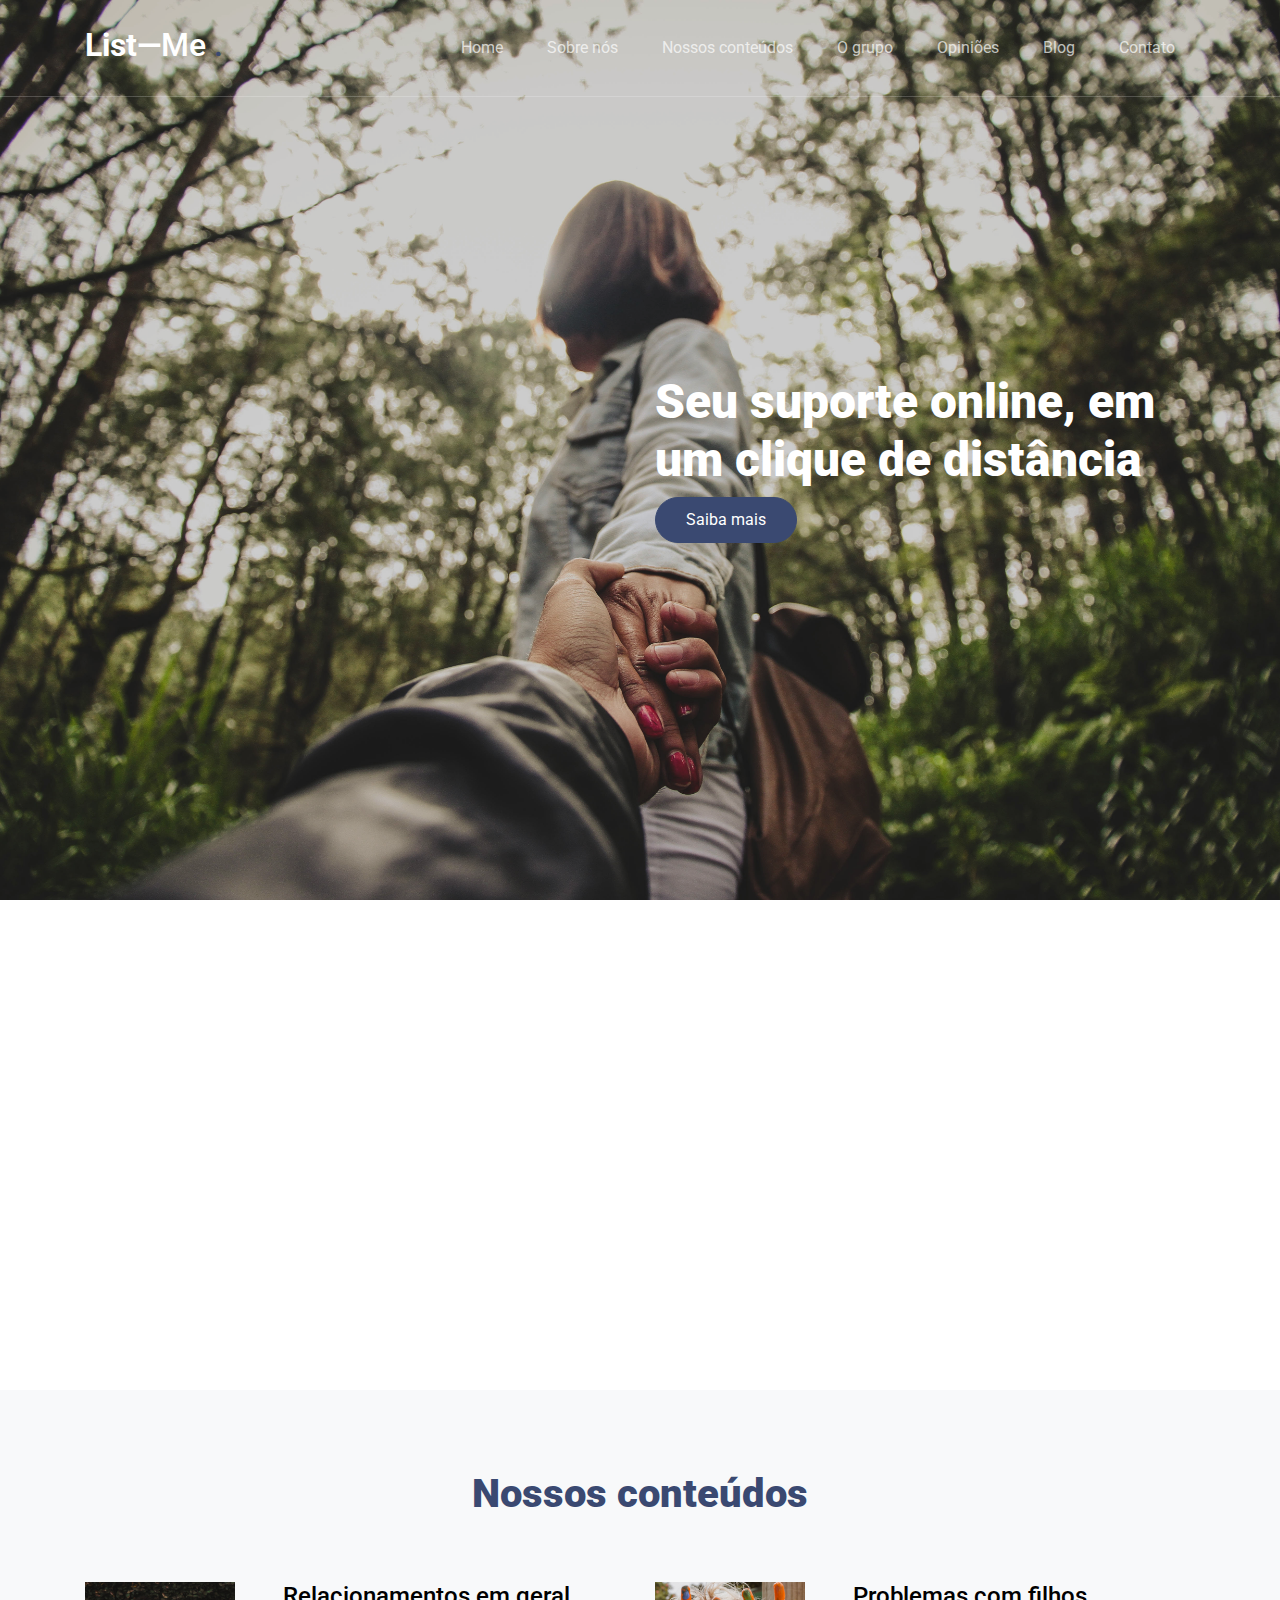
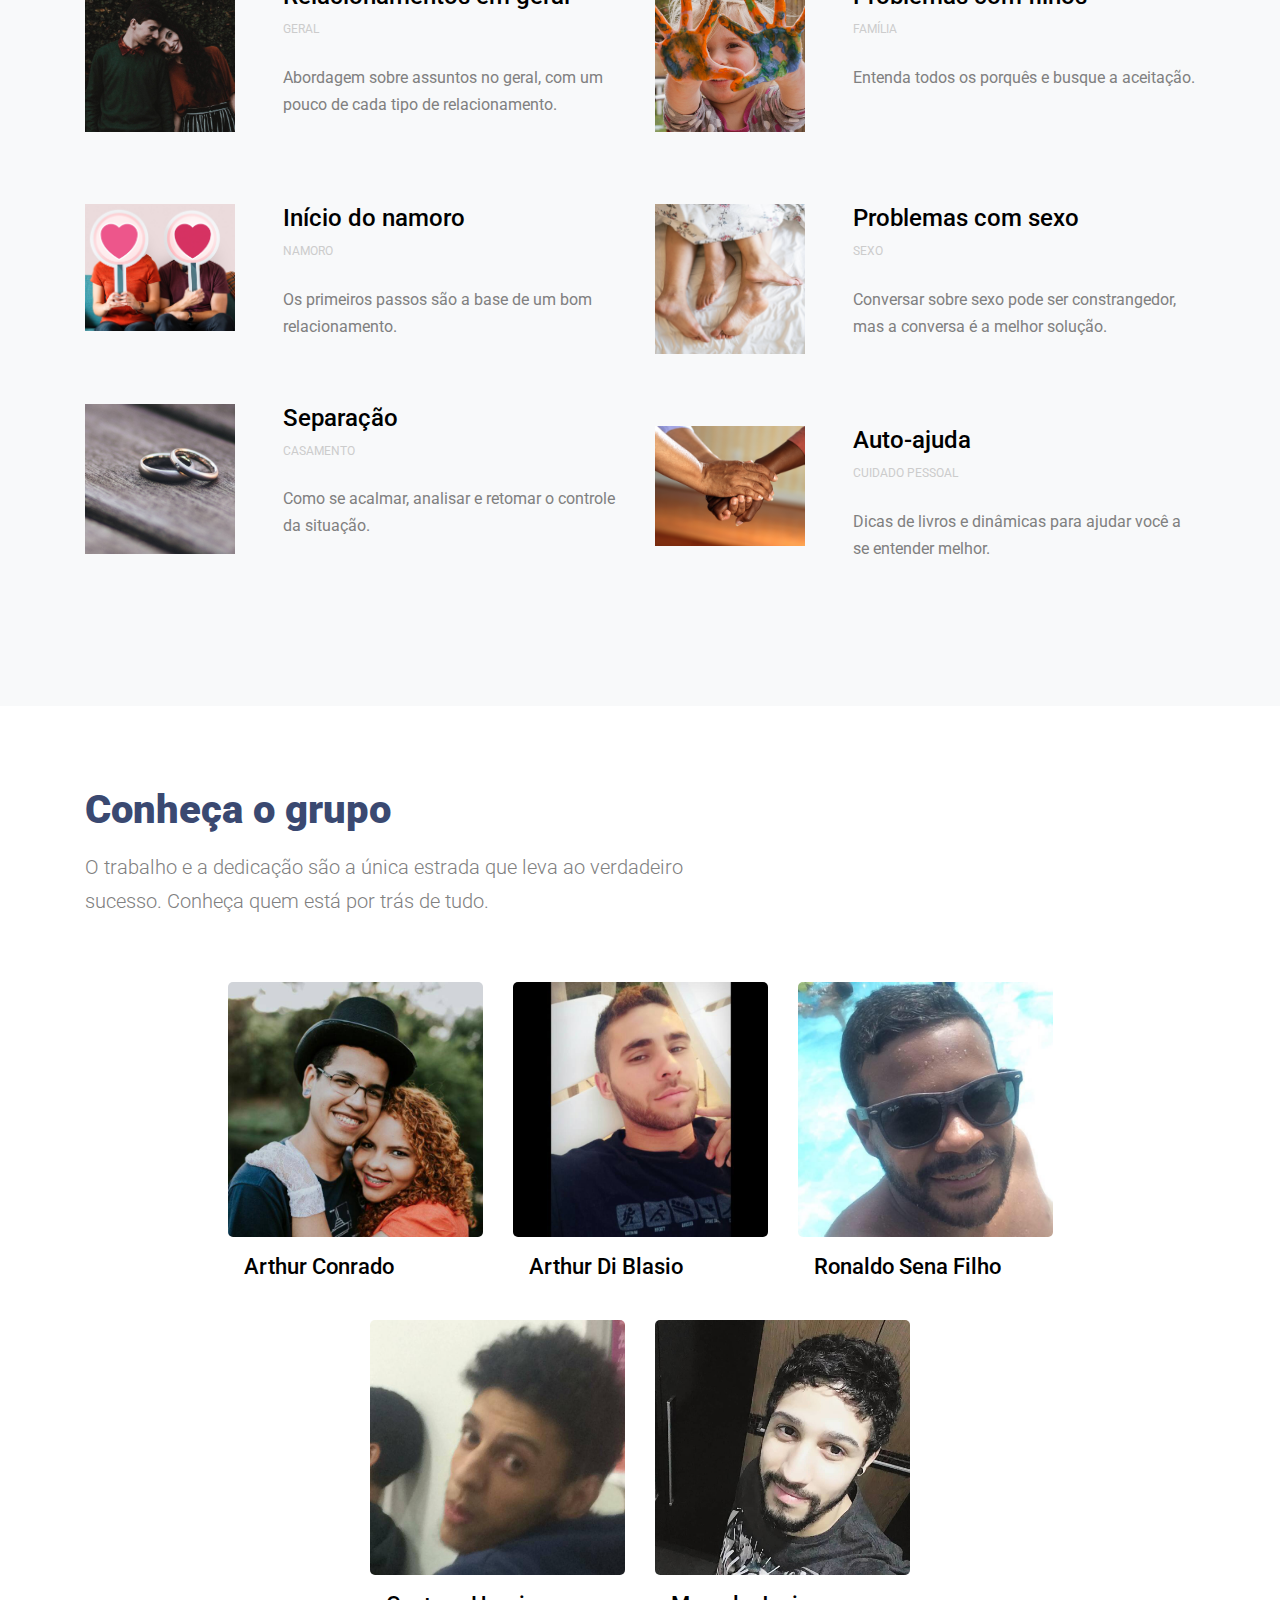
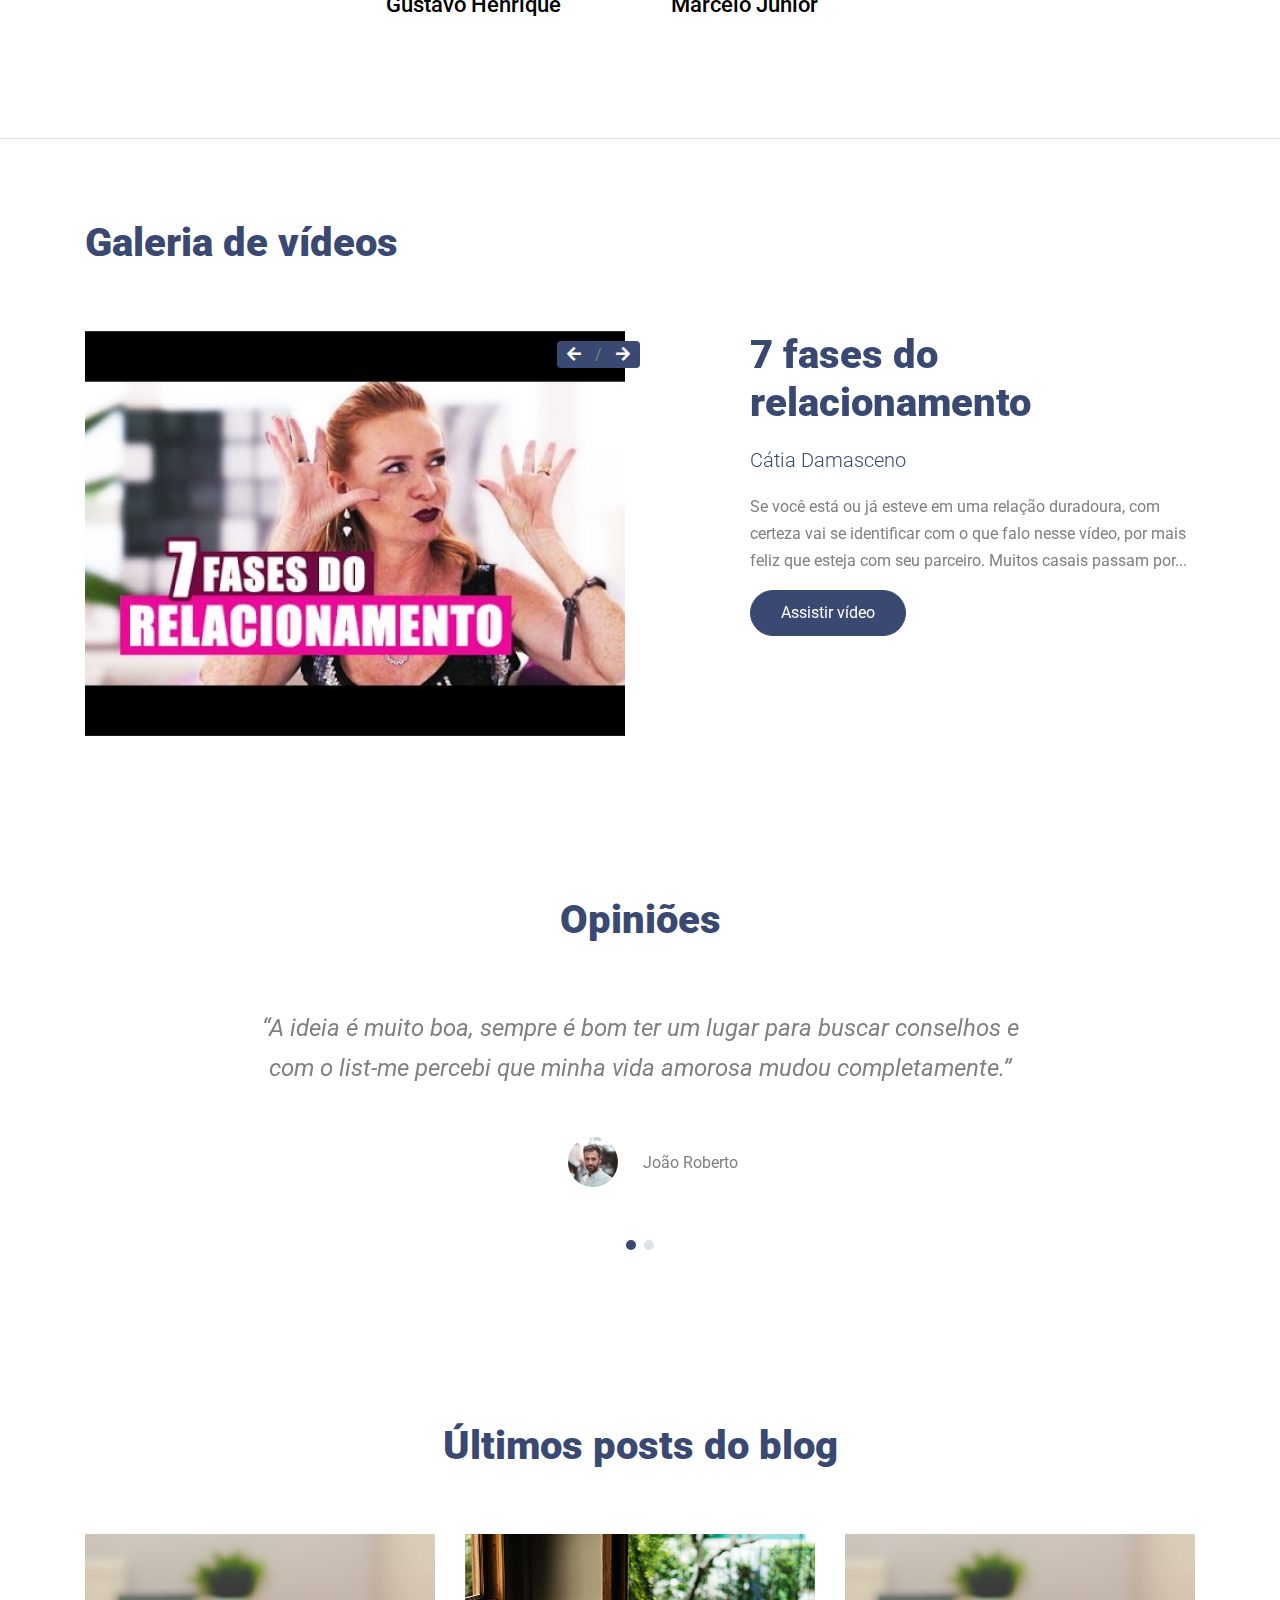
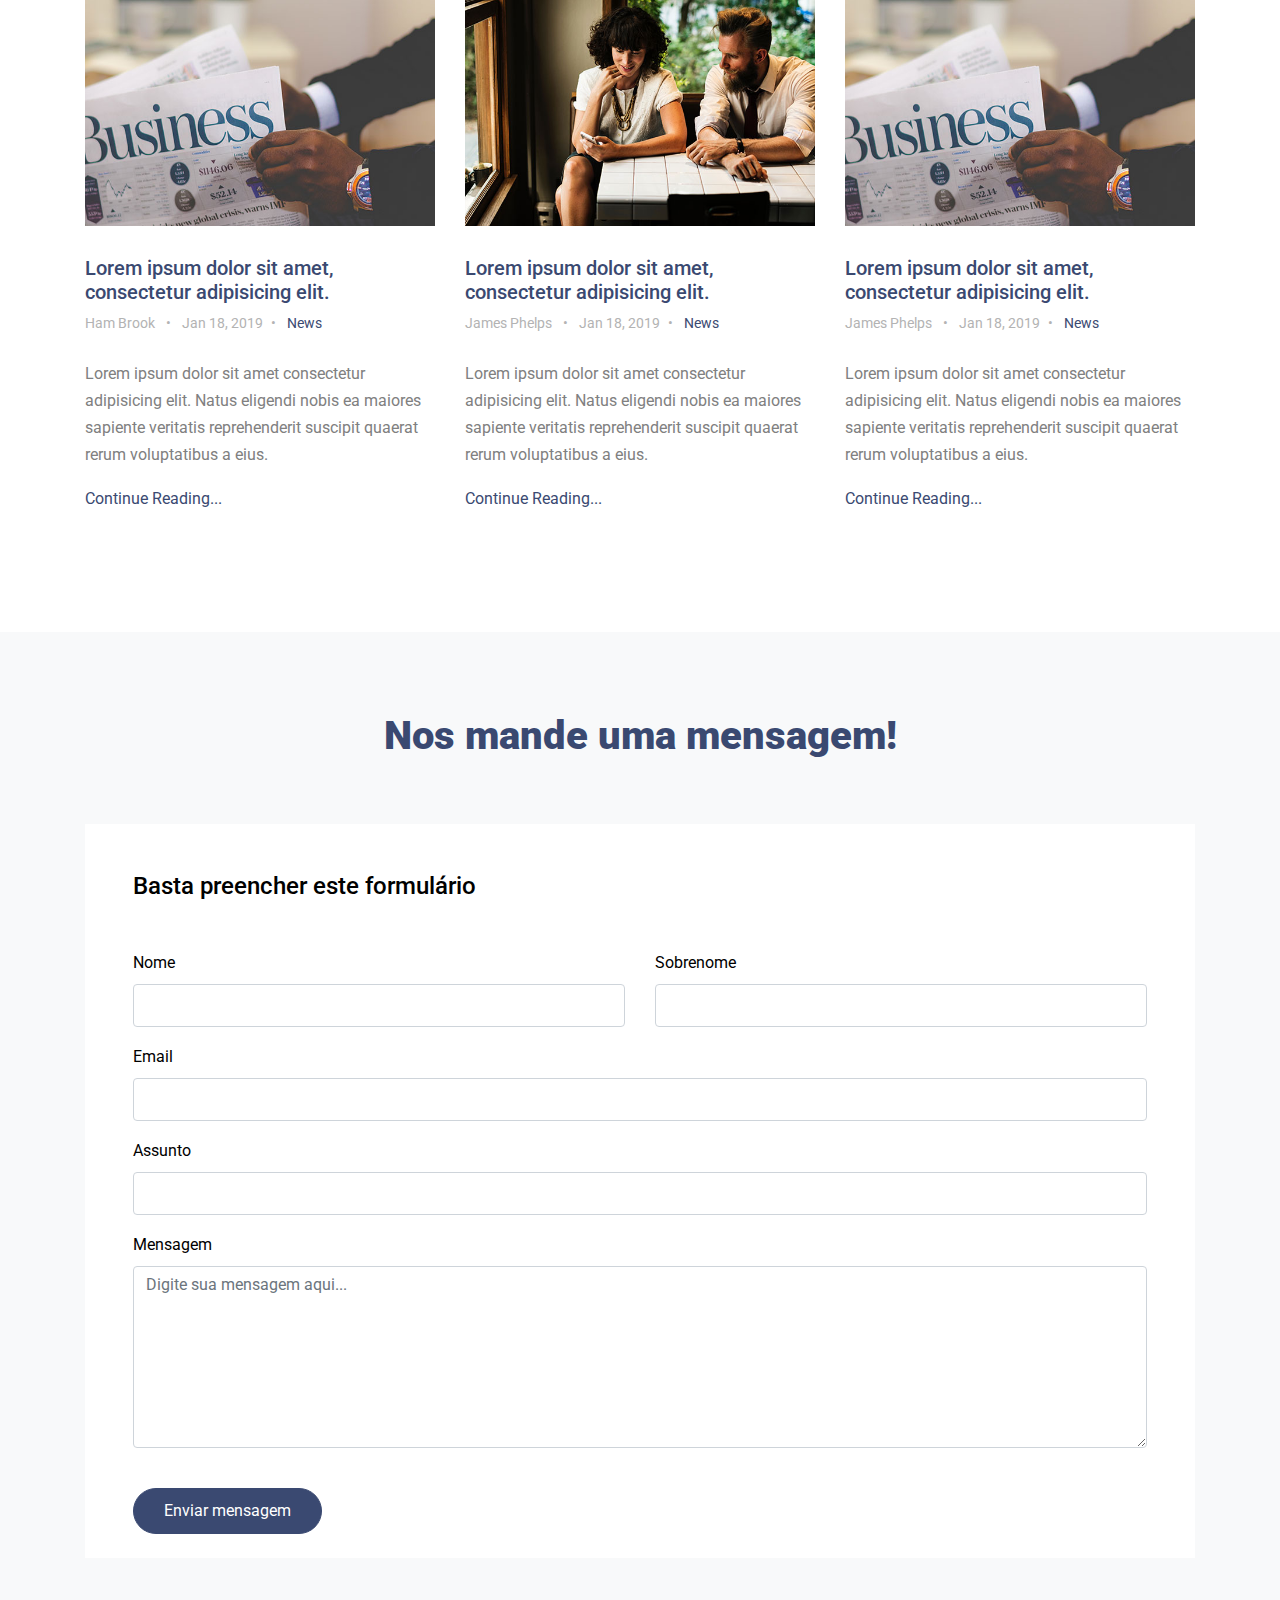
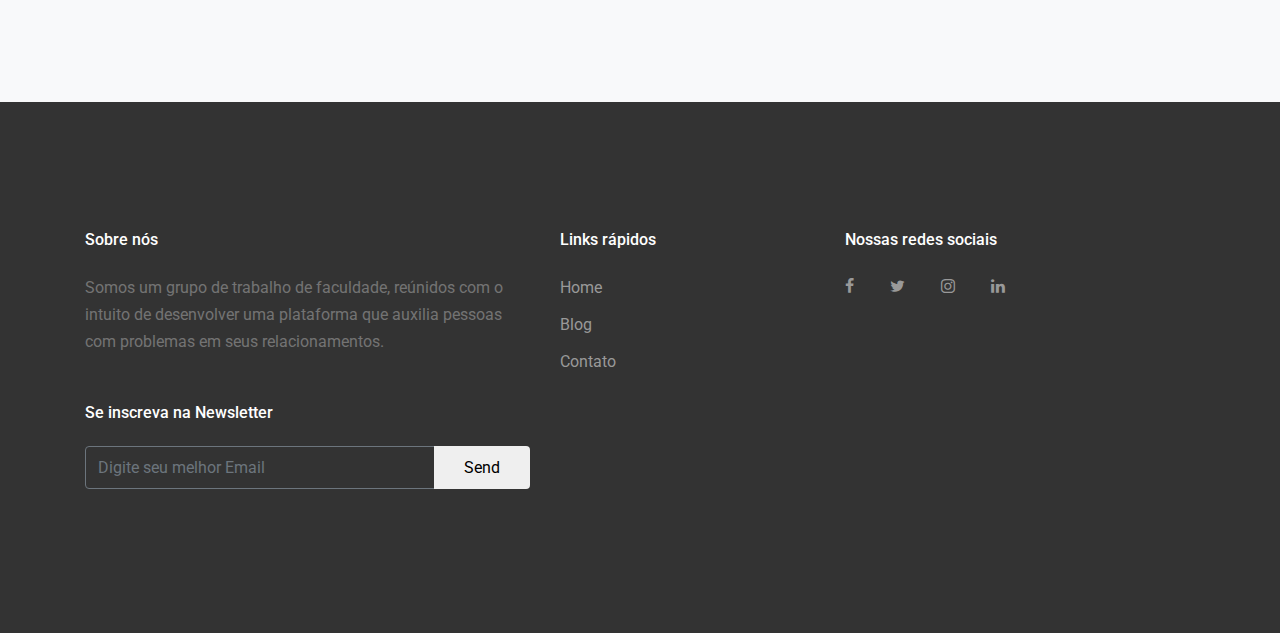
==== commit 2abdc305: "Segundo commit" ====
--- a/index.html
+++ b/index.html
@@ -1,32 +1,34 @@
 <!DOCTYPE html>
 <html lang="en">
-  <head>
-    <title>List&mdash;Me</title>
-    <meta charset="utf-8">
-    <meta name="viewport" content="width=device-width, initial-scale=1, shrink-to-fit=no">
-    
-    <link href="https://cdnjs.cloudflare.com/ajax/libs/font-awesome/5.8.2/css/all.min.css" rel="stylesheet">
-    <link href="https://fonts.googleapis.com/css?family=Roboto:300,400,900" rel="stylesheet">
-    <link rel="stylesheet" href="fonts/icomoon/style.css">
-
-    <link rel="stylesheet" href="css/bootstrap.min.css">
-    <link rel="stylesheet" href="css/jquery-ui.css">
-    <link rel="stylesheet" href="css/owl.carousel.min.css">
-    <link rel="stylesheet" href="css/owl.theme.default.min.css">
-    <link rel="stylesheet" href="css/owl.theme.default.min.css">
-
-    <link rel="stylesheet" href="css/jquery.fancybox.min.css">
-
-    <link rel="stylesheet" href="fonts/flaticon/font/flaticon.css">
-
-    <link rel="stylesheet" href="css/aos.css">
-
-    <link rel="stylesheet" href="css/style.css">
-    <link rel="stylesheet" href="css/themed.css"> <!-- custom css -->
-    
-  </head>
-  <body data-spy="scroll" data-target=".site-navbar-target" data-offset="300">
-  
+
+<head>
+  <title>List&mdash;Me</title>
+  <meta charset="utf-8">
+  <meta name="viewport" content="width=device-width, initial-scale=1, shrink-to-fit=no">
+
+  <link href="https://cdnjs.cloudflare.com/ajax/libs/font-awesome/5.8.2/css/all.min.css" rel="stylesheet">
+  <link href="https://fonts.googleapis.com/css?family=Roboto:300,400,900" rel="stylesheet">
+  <link rel="stylesheet" href="fonts/icomoon/style.css">
+
+  <link rel="stylesheet" href="css/bootstrap.min.css">
+  <link rel="stylesheet" href="css/jquery-ui.css">
+  <link rel="stylesheet" href="css/owl.carousel.min.css">
+  <link rel="stylesheet" href="css/owl.theme.default.min.css">
+  <link rel="stylesheet" href="css/owl.theme.default.min.css">
+
+  <link rel="stylesheet" href="css/jquery.fancybox.min.css">
+
+  <link rel="stylesheet" href="fonts/flaticon/font/flaticon.css">
+
+  <link rel="stylesheet" href="css/aos.css">
+
+  <link rel="stylesheet" href="css/style.css">
+  <link rel="stylesheet" href="css/themed.css"> <!-- custom css -->
+
+</head>
+
+<body data-spy="scroll" data-target=".site-navbar-target" data-offset="300">
+
   <div class="site-wrap">
 
     <div class="site-mobile-menu site-navbar-target">
@@ -37,38 +39,40 @@
       </div>
       <div class="site-mobile-menu-body"></div>
     </div>
-   
-    
+
+
     <header class="site-navbar py-4 js-sticky-header site-navbar-target" role="banner">
 
       <div class="container">
         <div class="row align-items-center">
-          
+
           <div class="col-6 col-xl-2">
-            <h1 class="mb-0 site-logo"><a href="index.html" class="h2 mb-0"><b>List&mdash;</b><span>Me</span> <span class="text-primary">.</span> </a></h1>
+            <h1 class="mb-0 site-logo"><a href="index.html" class="h2 mb-0"><b>List&mdash;</b><span>Me</span> <span
+                  class="text-primary">.</span> </a></h1>
           </div>
 
           <div class="col-12 col-md-10 d-none d-xl-block">
             <nav class="site-navigation position-relative text-right" role="navigation">
 
               <ul class="site-menu main-menu js-clone-nav mr-auto d-none d-lg-block">
-                <li><a href="index.htl" class="nav-link">Home</a></li>
+                <li><a href="index.html" class="nav-link">Home</a></li>
                 <li><a href="#about-section" class="nav-link">Sobre nós</a></li>
                 <li><a href="#content-section" class="nav-link">Nossos conteúdos</a></li>
                 <li><a href="#team-section" class="nav-link">O grupo</a></li>
                 <li><a href="#testimonials-section" class="nav-link">Opiniões</a></li>
-                <li><a href="blog-single.html" class="nav-link">Blog</a></li>
+                <li><a href="blog.html" class="nav-link">Blog</a></li>
                 <li><a href="#contact-section" class="nav-link">Contato</a></li>
               </ul>
             </nav>
           </div>
 
 
-          <div class="col-6 d-inline-block d-xl-none ml-md-0 py-3" style="position: relative; top: 3px;"><a href="#" class="site-menu-toggle js-menu-toggle text-black float-right"><span class="icon-menu h3"></span></a></div>
-
-        </div>
-      </div>
-      
+          <div class="col-6 d-inline-block d-xl-none ml-md-0 py-3" style="position: relative; top: 3px;"><a href="#"
+              class="site-menu-toggle js-menu-toggle text-black float-right"><span class="icon-menu h3"></span></a></div>
+
+        </div>
+      </div>
+
     </header>
 
 
@@ -81,30 +85,32 @@
             <h1>Seu suporte online, em um clique de distância</h1>
             <p class="mb-4"><a href="#about-section" class="btn btn-primary mr-2 mb-2">Saiba mais</a></p>
           </div>
-            
-        </div>
-      </div>
-    </div>  
+
+        </div>
+      </div>
+    </div>
 
 
     <section class="site-section pb-0" id="about-section">
       <div class="container">
         <div class="row mb-0">
-          
+
           <div class="col-lg-5 ml-auto mb-5 order-md-2" data-aos="fade">
             <img src="images/listme/image_1.jpg" alt="Image" class="img-fluid rounded welcome-image">
           </div>
           <div class="col-lg-6 order-md-1" data-aos="fade">
             <h2 class="section-title mb-3">Bem vindo ao List-me</h2>
-            <p class="lead pt-3">Aqui você pode encontrar um conteúdo de qualidade para auxiliar nos momentos difíceis, que todos nós passamos em um relacionamento.</p>
+            <p class="lead pt-3">Aqui você pode encontrar um conteúdo de qualidade para auxiliar nos momentos difíceis,
+              que todos nós passamos em um relacionamento.</p>
             <p>Quando estamos em um relacionamento, sabemos que existem momentos de altos e baixos.</p>
-            <p class="lead mb-4 pt-3">Há períodos em que tudo está indo às mil maravilhas, mas há períodos em que as coisas podem ficar um pouco mais difíceis.</p>
-          </div>
-          
+            <p class="lead mb-4 pt-3">Há períodos em que tudo está indo às mil maravilhas, mas há períodos em que as
+              coisas podem ficar um pouco mais difíceis.</p>
+          </div>
+
         </div>
       </div>
     </section>
-  
+
 
 
     <div class="site-section bg-light" id="content-section">
@@ -193,19 +199,20 @@
       </div>
     </div>
 
-    
-    
-    
+
+
+
     <section class="site-section border-bottom" id="team-section">
       <div class="container">
         <div class="row mb-5">
           <div class="col-lg-7 text-left">
             <h2 class="section-title mb-3">Conheça o grupo</h2>
-            <p class="lead">O trabalho e a dedicação são a única estrada que leva ao verdadeiro sucesso. Conheça quem está por trás de tudo.</p>
+            <p class="lead">O trabalho e a dedicação são a única estrada que leva ao verdadeiro sucesso. Conheça quem
+              está por trás de tudo.</p>
           </div>
         </div>
         <div class="row justify-content-center">
-          
+
           <div class="col-md-4 col-lg-3 mb-4">
             <div class="team-member">
               <figure>
@@ -239,7 +246,7 @@
               </div>
             </div>
           </div>
-          
+
           <div class="col-md-4 col-lg-3 mb-4">
             <div class="team-member">
               <figure>
@@ -256,9 +263,9 @@
               </div>
             </div>
           </div>
-          
-        </div>
-        
+
+        </div>
+
 
         <div class="row justify-content-center">
 
@@ -303,7 +310,7 @@
 
     <section class="site-section">
       <div class="container">
-        
+
         <div class="row mb-5">
           <div class="col-lg-7 text-left">
             <h2 class="section-title mb-3">Galeria de vídeos</h2>
@@ -327,43 +334,54 @@
               </a>
             </div>
             <div class="custom-direction">
-              <a href="#" class="custom-prev"><i class="fas fa-arrow-left"></i></a> / <a href="#" class="custom-next"><i class="fas fa-arrow-right"></i></a>
+              <a href="#" class="custom-prev"><i class="fas fa-arrow-left"></i></a> / <a href="#" class="custom-next"><i
+                  class="fas fa-arrow-right"></i></a>
             </div>
 
           </div>
           <div class="col-lg-5 ml-auto">
-            
+
             <div class="owl-carousel slide-one-item-alt-text">
               <div>
                 <h2 class="section-title mb-3">7 fases do relacionamento</h2>
-                <p class="lead"><a href="https://www.youtube.com/channel/UCqV7ADkocFVOLxvPGqTEyDw" target="_blank">Cátia Damasceno</a></p>
-                <p>Se você está ou já esteve em uma relação duradoura, com certeza vai se identificar com o que falo nesse vídeo, por mais feliz que esteja com seu parceiro. Muitos casais passam por...</p>
-
-                <p><a href="https://www.youtube.com/watch?v=qom9GeWLlpQ" target="_blank" class="btn btn-primary mr-2 mb-2">Assistir vídeo</a></p>
+                <p class="lead"><a href="https://www.youtube.com/channel/UCqV7ADkocFVOLxvPGqTEyDw" target="_blank">Cátia
+                    Damasceno</a></p>
+                <p>Se você está ou já esteve em uma relação duradoura, com certeza vai se identificar com o que falo
+                  nesse vídeo, por mais feliz que esteja com seu parceiro. Muitos casais passam por...</p>
+
+                <p><a href="https://www.youtube.com/watch?v=qom9GeWLlpQ" target="_blank" class="btn btn-primary mr-2 mb-2">Assistir
+                    vídeo</a></p>
               </div>
               <div>
                 <h2 class="section-title mb-3">Como Lidar com Conflitos Familiares</h2>
-                <p class="lead"><a href="https://www.youtube.com/channel/UCV2PX_XxoAr6r8ukV327rtg" target="_blank">Ivan Maia Treinamentos</a></p>
-                <p>Existem dois tipos de família (segundo minha forma de enxergar o mundo), e infelizmente É MUITO COMUM existirem CONFLITOS entre as pessoas, nas famílias, tanto na...</p>
-
-                <p><a href="https://www.youtube.com/watch?v=d8QC7o7OTQI" target="_blank" class="btn btn-primary mr-2 mb-2">Assistir vídeo</a></p>
+                <p class="lead"><a href="https://www.youtube.com/channel/UCV2PX_XxoAr6r8ukV327rtg" target="_blank">Ivan
+                    Maia Treinamentos</a></p>
+                <p>Existem dois tipos de família (segundo minha forma de enxergar o mundo), e infelizmente É MUITO
+                  COMUM existirem CONFLITOS entre as pessoas, nas famílias, tanto na...</p>
+
+                <p><a href="https://www.youtube.com/watch?v=d8QC7o7OTQI" target="_blank" class="btn btn-primary mr-2 mb-2">Assistir
+                    vídeo</a></p>
               </div>
               <div>
                 <h2 class="section-title mb-3">Crise existencial</h2>
-                <p class="lead"><a href="https://www.youtube.com/channel/UCFiEI1kDHlO9UQtxx0wj-XA" target="_blank">Minutos Psíquicos</a></p>
-                <p>É comum que as  pessoas vivam crises existencias em algum momento das suas vidas. No vídeo de hoje, vamos falar sobre as principais questões existenciais que assombram a humanidade desde que ela se tornou capaz de ser...</p>
-
-                <p><a href="https://www.youtube.com/watch?v=KLpHNvoTVjI" target="_blank" class="btn btn-primary mr-2 mb-2">Assistir vídeo</a></p>
-              </div>
-              
-            </div>
-            
+                <p class="lead"><a href="https://www.youtube.com/channel/UCFiEI1kDHlO9UQtxx0wj-XA" target="_blank">Minutos
+                    Psíquicos</a></p>
+                <p>É comum que as pessoas vivam crises existencias em algum momento das suas vidas. No vídeo de hoje,
+                  vamos falar sobre as principais questões existenciais que assombram a humanidade desde que ela se
+                  tornou capaz de ser...</p>
+
+                <p><a href="https://www.youtube.com/watch?v=KLpHNvoTVjI" target="_blank" class="btn btn-primary mr-2 mb-2">Assistir
+                    vídeo</a></p>
+              </div>
+
+            </div>
+
           </div>
         </div>
       </div>
     </section>
 
-    
+
 
     <!-- <section class="site-section border-bottom bg-light" id="services-section">
       <div class="container">
@@ -449,39 +467,40 @@
         </div>
       </div>
       <div class="slide-one-item home-slider owl-carousel">
-          <div>
-            <div class="testimonial">
-              
-              <blockquote class="mb-5">
-                <p>&ldquo;A ideia é muito boa, sempre é bom ter um lugar para buscar conselhos e com o list-me percebi que minha vida amorosa mudou completamente.&rdquo;</p>
-              </blockquote>
-
-              <figure class="mb-4 d-flex align-items-center justify-content-center">
-                <div><img src="images/person_3.jpg" alt="Image" class="w-50 img-fluid mb-3"></div>
-                <p>João Roberto</p>
-              </figure>
-            </div>
-          </div>
-          <div>
-            <div class="testimonial">
-
-              <blockquote class="mb-5">
-                <p>&ldquo;Conselhos úteis, tanto para si mesmo, como para outras pessoas envolvidas.&rdquo;</p>
-              </blockquote>
-              <figure class="mb-4 d-flex align-items-center justify-content-center">
-                <div><img src="images/person_4.jpg" alt="Image" class="w-50 img-fluid mb-3"></div>
-                <p>Ricardo Xavier</p>
-              </figure>
-              
-            </div>
-          </div>
-
-        </div>
+        <div>
+          <div class="testimonial">
+
+            <blockquote class="mb-5">
+              <p>&ldquo;A ideia é muito boa, sempre é bom ter um lugar para buscar conselhos e com o list-me percebi
+                que minha vida amorosa mudou completamente.&rdquo;</p>
+            </blockquote>
+
+            <figure class="mb-4 d-flex align-items-center justify-content-center">
+              <div><img src="images/person_3.jpg" alt="Image" class="w-50 img-fluid mb-3"></div>
+              <p>João Roberto</p>
+            </figure>
+          </div>
+        </div>
+        <div>
+          <div class="testimonial">
+
+            <blockquote class="mb-5">
+              <p>&ldquo;Conselhos úteis, tanto para si mesmo, como para outras pessoas envolvidas.&rdquo;</p>
+            </blockquote>
+            <figure class="mb-4 d-flex align-items-center justify-content-center">
+              <div><img src="images/person_4.jpg" alt="Image" class="w-50 img-fluid mb-3"></div>
+              <p>Ricardo Xavier</p>
+            </figure>
+
+          </div>
+        </div>
+
+      </div>
     </section>
 
-    
-    
-    
+
+
+
 
     <section class="site-section" id="blog-section">
       <div class="container">
@@ -494,37 +513,46 @@
         <div class="row">
           <div class="col-md-6 col-lg-4 mb-4 mb-lg-4">
             <div class="h-entry">
-              <a href="blog-single.html"><img src="images/img_1.jpg" alt="Image" class="img-fluid"></a>
-              <h2 class="font-size-regular"><a href="blog-single.html">Lorem ipsum dolor sit amet, consectetur adipisicing elit.</a></h2>
-              <div class="meta mb-4">Ham Brook <span class="mx-2">&bullet;</span> Jan 18, 2019<span class="mx-2">&bullet;</span> <a href="#">News</a></div>
-              <p>Lorem ipsum dolor sit amet consectetur adipisicing elit. Natus eligendi nobis ea maiores sapiente veritatis reprehenderit suscipit quaerat rerum voluptatibus a eius.</p>
+              <a href="blog.html"><img src="images/img_1.jpg" alt="Image" class="img-fluid"></a>
+              <h2 class="font-size-regular"><a href="blog.html">Lorem ipsum dolor sit amet, consectetur
+                  adipisicing elit.</a></h2>
+              <div class="meta mb-4">Ham Brook <span class="mx-2">&bullet;</span> Jan 18, 2019<span class="mx-2">&bullet;</span>
+                <a href="#">News</a></div>
+              <p>Lorem ipsum dolor sit amet consectetur adipisicing elit. Natus eligendi nobis ea maiores sapiente
+                veritatis reprehenderit suscipit quaerat rerum voluptatibus a eius.</p>
               <p><a href="#">Continue Reading...</a></p>
-            </div> 
+            </div>
           </div>
           <div class="col-md-6 col-lg-4 mb-4 mb-lg-4">
             <div class="h-entry">
-              <a href="blog-single.html"><img src="images/img_2.jpg" alt="Image" class="img-fluid"></a>
-              <h2 class="font-size-regular"><a href="blog-single.html">Lorem ipsum dolor sit amet, consectetur adipisicing elit.</a></h2>
-              <div class="meta mb-4">James Phelps <span class="mx-2">&bullet;</span> Jan 18, 2019<span class="mx-2">&bullet;</span> <a href="#">News</a></div>
-              <p>Lorem ipsum dolor sit amet consectetur adipisicing elit. Natus eligendi nobis ea maiores sapiente veritatis reprehenderit suscipit quaerat rerum voluptatibus a eius.</p>
+              <a href="blog.html"><img src="images/img_2.jpg" alt="Image" class="img-fluid"></a>
+              <h2 class="font-size-regular"><a href="blog.html">Lorem ipsum dolor sit amet, consectetur
+                  adipisicing elit.</a></h2>
+              <div class="meta mb-4">James Phelps <span class="mx-2">&bullet;</span> Jan 18, 2019<span class="mx-2">&bullet;</span>
+                <a href="#">News</a></div>
+              <p>Lorem ipsum dolor sit amet consectetur adipisicing elit. Natus eligendi nobis ea maiores sapiente
+                veritatis reprehenderit suscipit quaerat rerum voluptatibus a eius.</p>
               <p><a href="#">Continue Reading...</a></p>
             </div>
           </div>
           <div class="col-md-6 col-lg-4 mb-4 mb-lg-4">
             <div class="h-entry">
-              <a href="blog-single.html"><img src="images/img_1.jpg" alt="Image" class="img-fluid"></a>
-              <h2 class="font-size-regular"><a href="blog-single.html">Lorem ipsum dolor sit amet, consectetur adipisicing elit.</a></h2>
-              <div class="meta mb-4">James Phelps <span class="mx-2">&bullet;</span> Jan 18, 2019<span class="mx-2">&bullet;</span> <a href="#">News</a></div>
-              <p>Lorem ipsum dolor sit amet consectetur adipisicing elit. Natus eligendi nobis ea maiores sapiente veritatis reprehenderit suscipit quaerat rerum voluptatibus a eius.</p>
+              <a href="blog.html"><img src="images/img_1.jpg" alt="Image" class="img-fluid"></a>
+              <h2 class="font-size-regular"><a href="blog.html">Lorem ipsum dolor sit amet, consectetur
+                  adipisicing elit.</a></h2>
+              <div class="meta mb-4">James Phelps <span class="mx-2">&bullet;</span> Jan 18, 2019<span class="mx-2">&bullet;</span>
+                <a href="#">News</a></div>
+              <p>Lorem ipsum dolor sit amet consectetur adipisicing elit. Natus eligendi nobis ea maiores sapiente
+                veritatis reprehenderit suscipit quaerat rerum voluptatibus a eius.</p>
               <p><a href="#">Continue Reading...</a></p>
-            </div> 
-          </div>
-          
+            </div>
+          </div>
+
         </div>
       </div>
     </section>
 
-   
+
 
 
     <section class="site-section bg-light" id="contact-section">
@@ -538,8 +566,8 @@
           <div class="col-md-12 mb-5">
 
             <form action="#" class="px-5 bg-white">
-              
-              <h2 class="h4 text-black mb-5">Basta preencher este formulário</h2> 
+
+              <h2 class="h4 text-black mb-5 pt-5">Basta preencher este formulário</h2>
 
               <div class="row form-group">
                 <div class="col-md-6 mb-3 mb-md-0">
@@ -553,46 +581,46 @@
               </div>
 
               <div class="row form-group">
-                
+
                 <div class="col-md-12">
-                  <label class="text-black" for="email">Email</label> 
+                  <label class="text-black" for="email">Email</label>
                   <input type="email" id="email" class="form-control">
                 </div>
               </div>
 
               <div class="row form-group">
-                
+
                 <div class="col-md-12">
-                  <label class="text-black" for="subject">Assunto</label> 
+                  <label class="text-black" for="subject">Assunto</label>
                   <input type="subject" id="subject" class="form-control">
                 </div>
               </div>
 
               <div class="row form-group">
                 <div class="col-md-12">
-                  <label class="text-black" for="message">Mensagem</label> 
+                  <label class="text-black" for="message">Mensagem</label>
                   <textarea name="message" id="message" cols="30" rows="7" class="form-control" placeholder="Digite sua mensagem aqui..."></textarea>
                 </div>
               </div>
 
               <div class="row form-group">
                 <div class="col-md-12">
-                  <input type="submit" value="Enviar mensagem" class="btn btn-primary btn-md text-white">
-                </div>
-              </div>
-
-  
+                  <input type="submit" value="Enviar mensagem" class="btn btn-primary btn-md text-white mt-4 mb-4">
+                </div>
+              </div>
+
+
             </form>
 
-            
-
-            
-          </div>
-          
-      </div>
+
+
+
+          </div>
+
+        </div>
     </section>
 
-    
+
     <footer class="site-footer">
       <div class="container">
         <div class="row">
@@ -600,12 +628,14 @@
             <div class="row">
               <div class="col-md-5">
                 <h2 class="footer-heading mb-4">Sobre nós</h2>
-                <p class="mb-5">Somos um grupo de trabalho de faculdade, reúnidos com o intuito de desenvolver uma plataforma que auxilia pessoas com problemas em seus relacionamentos.</p>
+                <p class="mb-5">Somos um grupo de trabalho de faculdade, reúnidos com o intuito de desenvolver uma
+                  plataforma que auxilia pessoas com problemas em seus relacionamentos.</p>
 
                 <h2 class="footer-heading mb-4">Se inscreva na Newsletter</h2>
                 <form action="#" method="post" class="footer-subscribe">
                   <div class="input-group mb-3">
-                    <input type="text" class="form-control border-secondary text-white bg-transparent" placeholder="Digite seu melhor Email" aria-label="Enter Email" aria-describedby="button-addon2">
+                    <input type="text" class="form-control border-secondary text-white bg-transparent" placeholder="Digite seu melhor Email"
+                      aria-label="Enter Email" aria-describedby="button-addon2">
                     <div class="input-group-append">
                       <button class="btn btn-white text-black" type="button" id="button-addon2">Send</button>
                     </div>
@@ -616,10 +646,9 @@
               <div class="col-md-3 ml-auto">
                 <h2 class="footer-heading mb-4">Links rápidos</h2>
                 <ul class="list-unstyled">
-                  <li><a href="#">About Us</a></li>
-                  <li><a href="#">Services</a></li>
-                  <li><a href="#">Testimonials</a></li>
-                  <li><a href="#">Contact Us</a></li>
+                  <li><a href="index.html">Home</a></li>
+                  <li><a href="blog.html">Blog</a></li>
+                  <li><a href="#contact-section">Contato</a></li>
                 </ul>
               </div>
               <div class="col-md-4">
@@ -649,8 +678,9 @@
   <script src="js/jquery.fancybox.min.js"></script>
   <script src="js/jquery.sticky.js"></script>
 
-  
+
   <script src="js/main.js"></script>
-    
-  </body>
+
+</body>
+
 </html>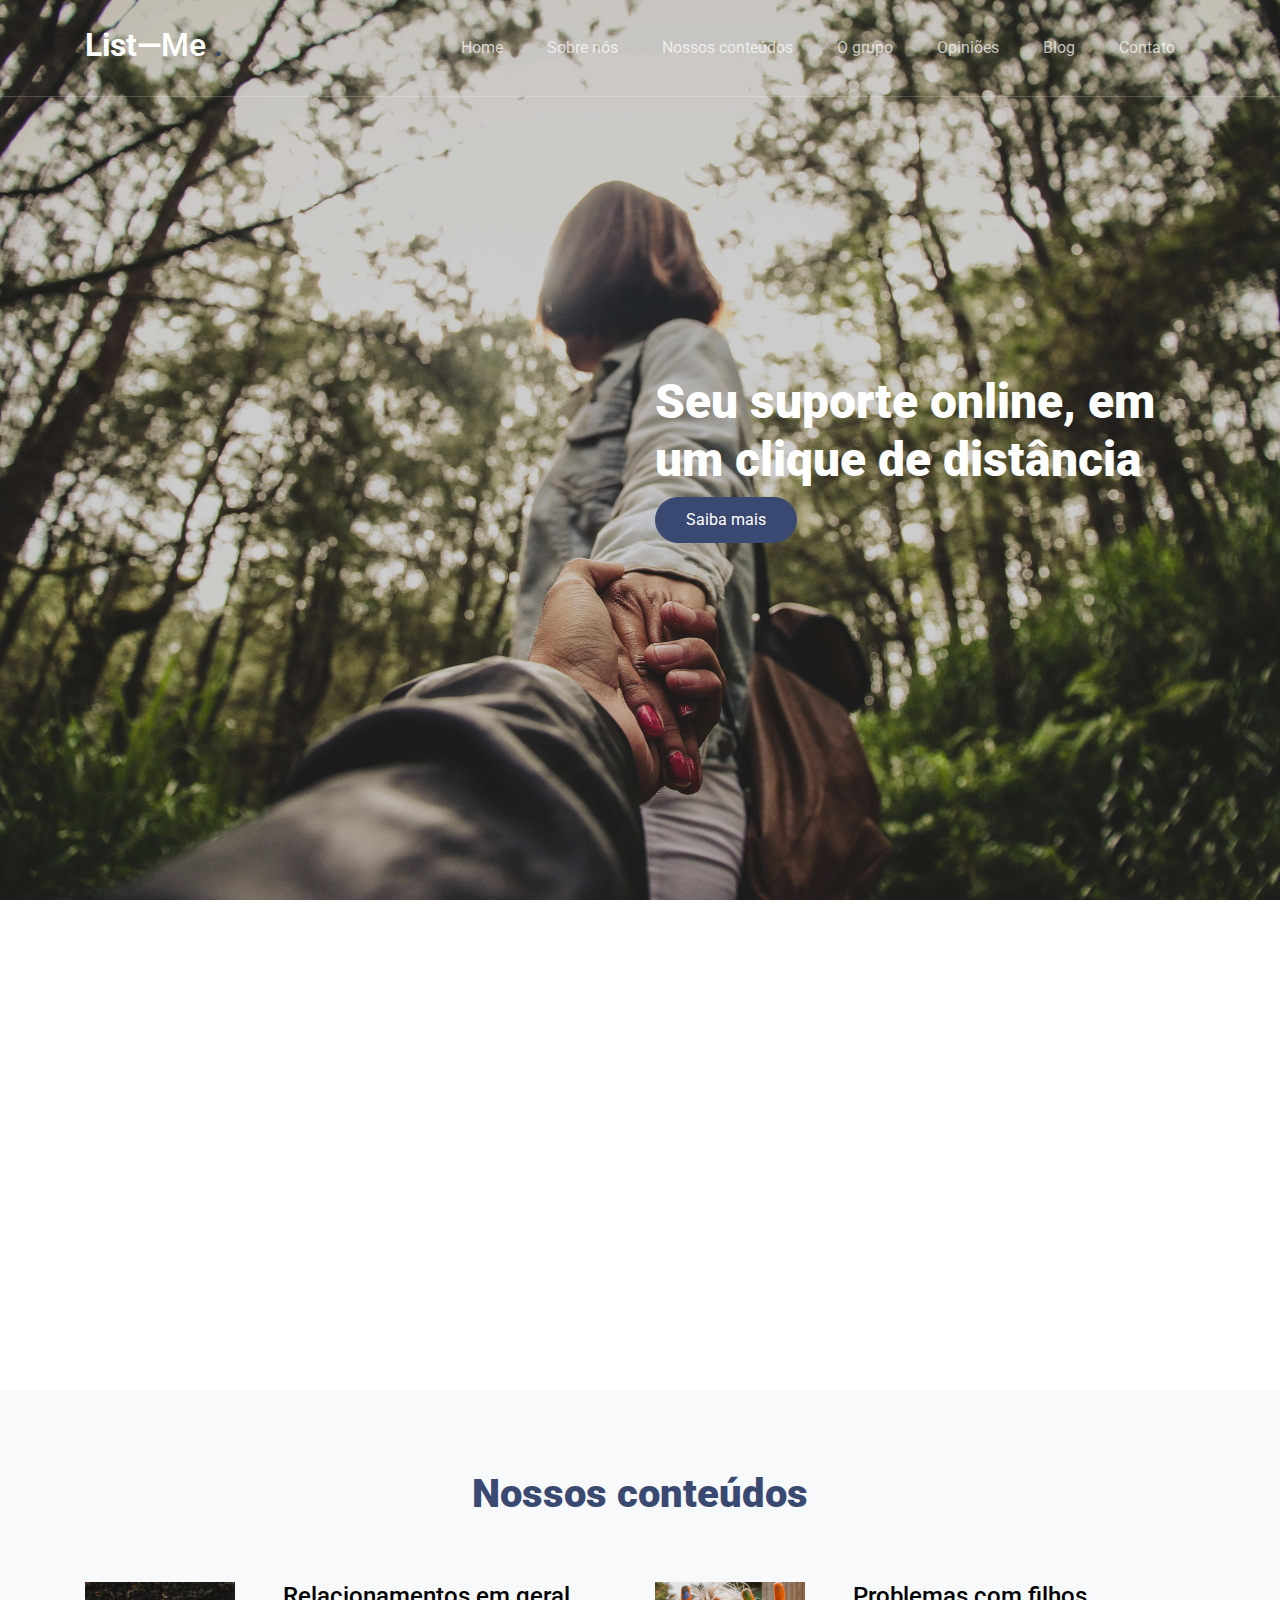
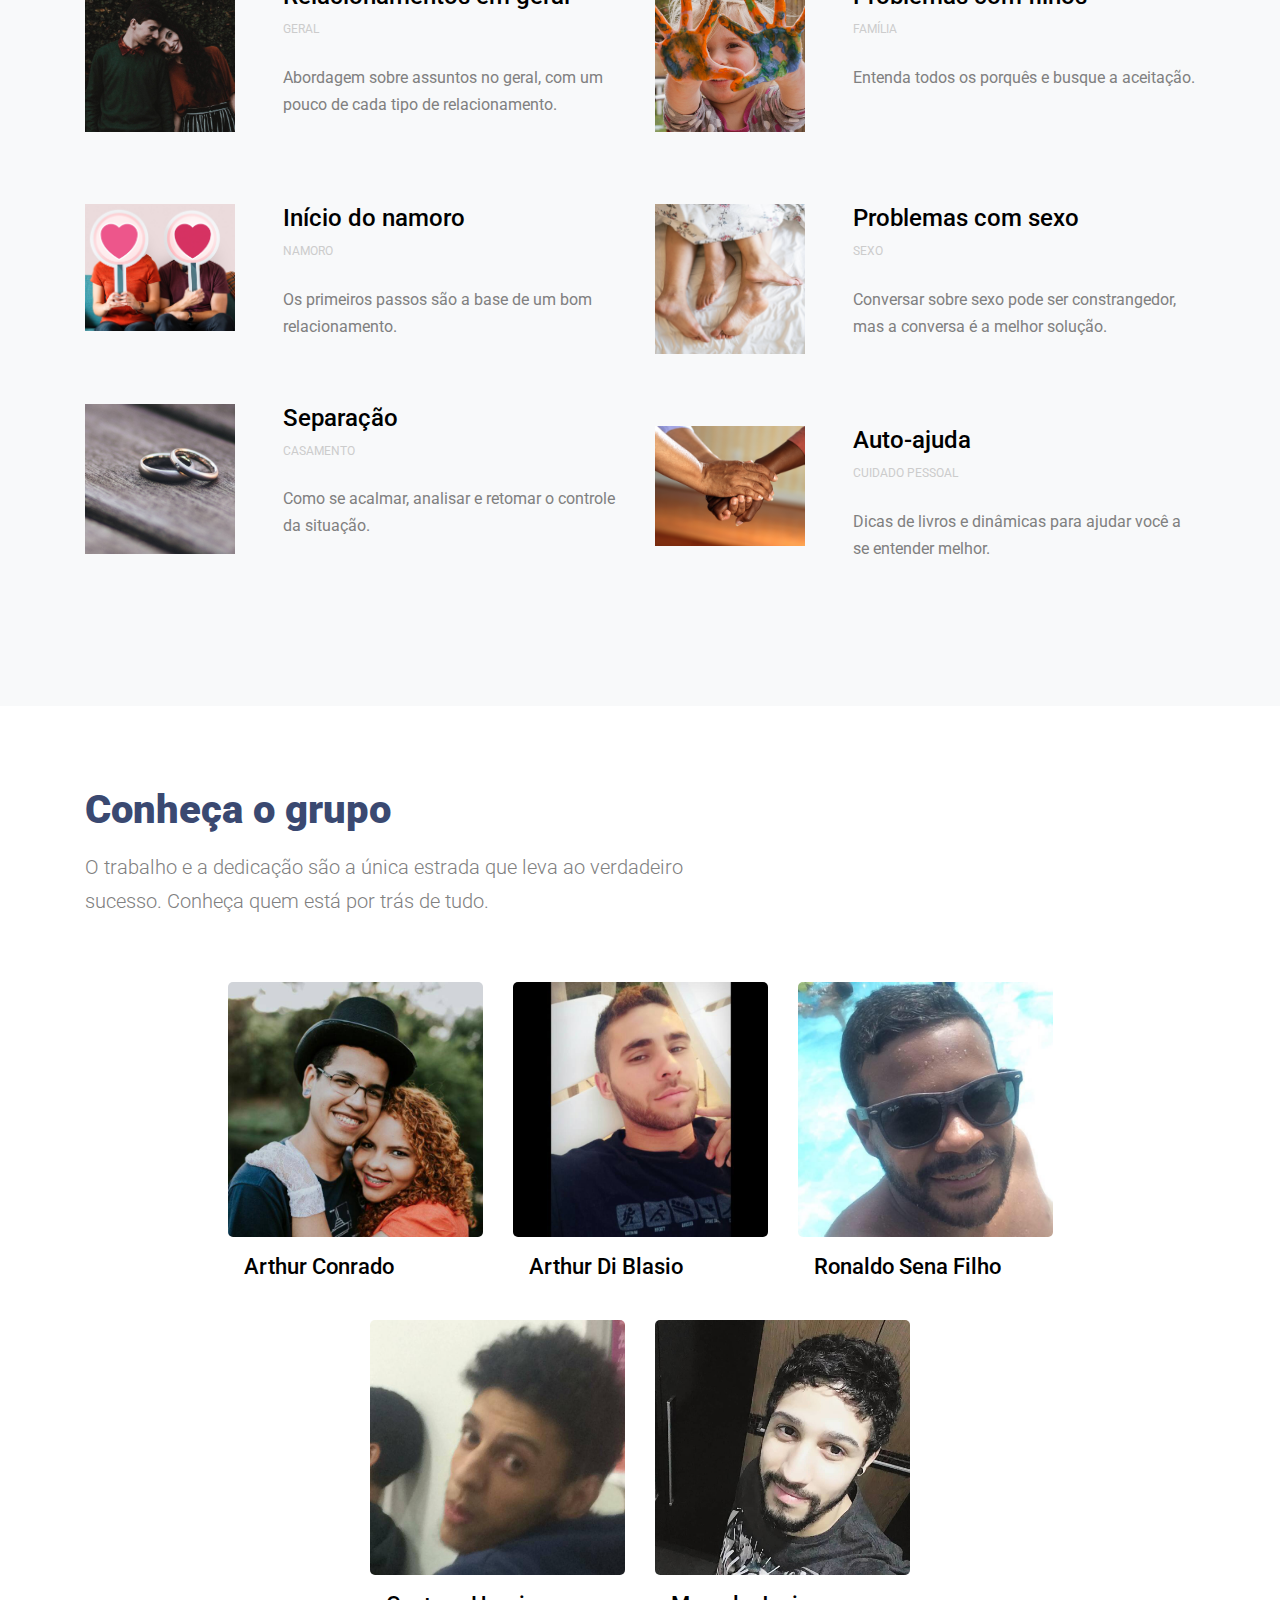
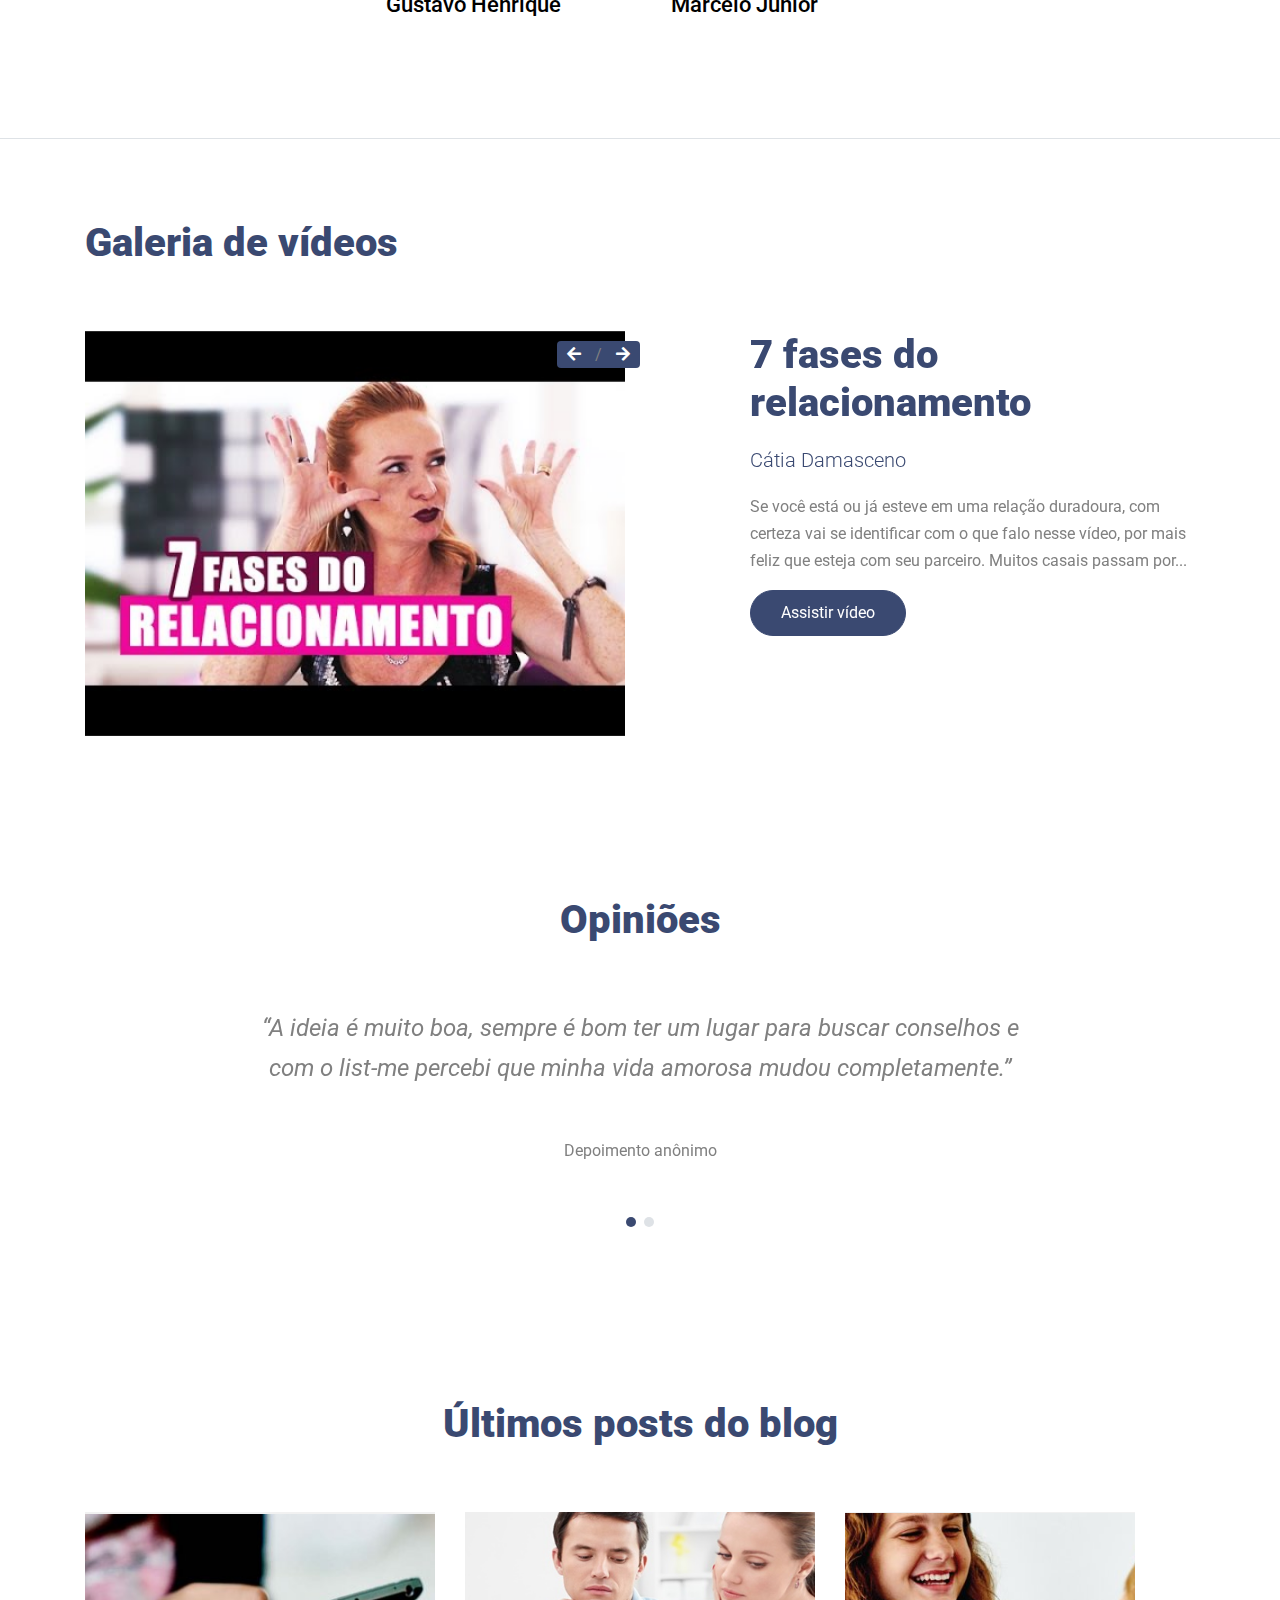
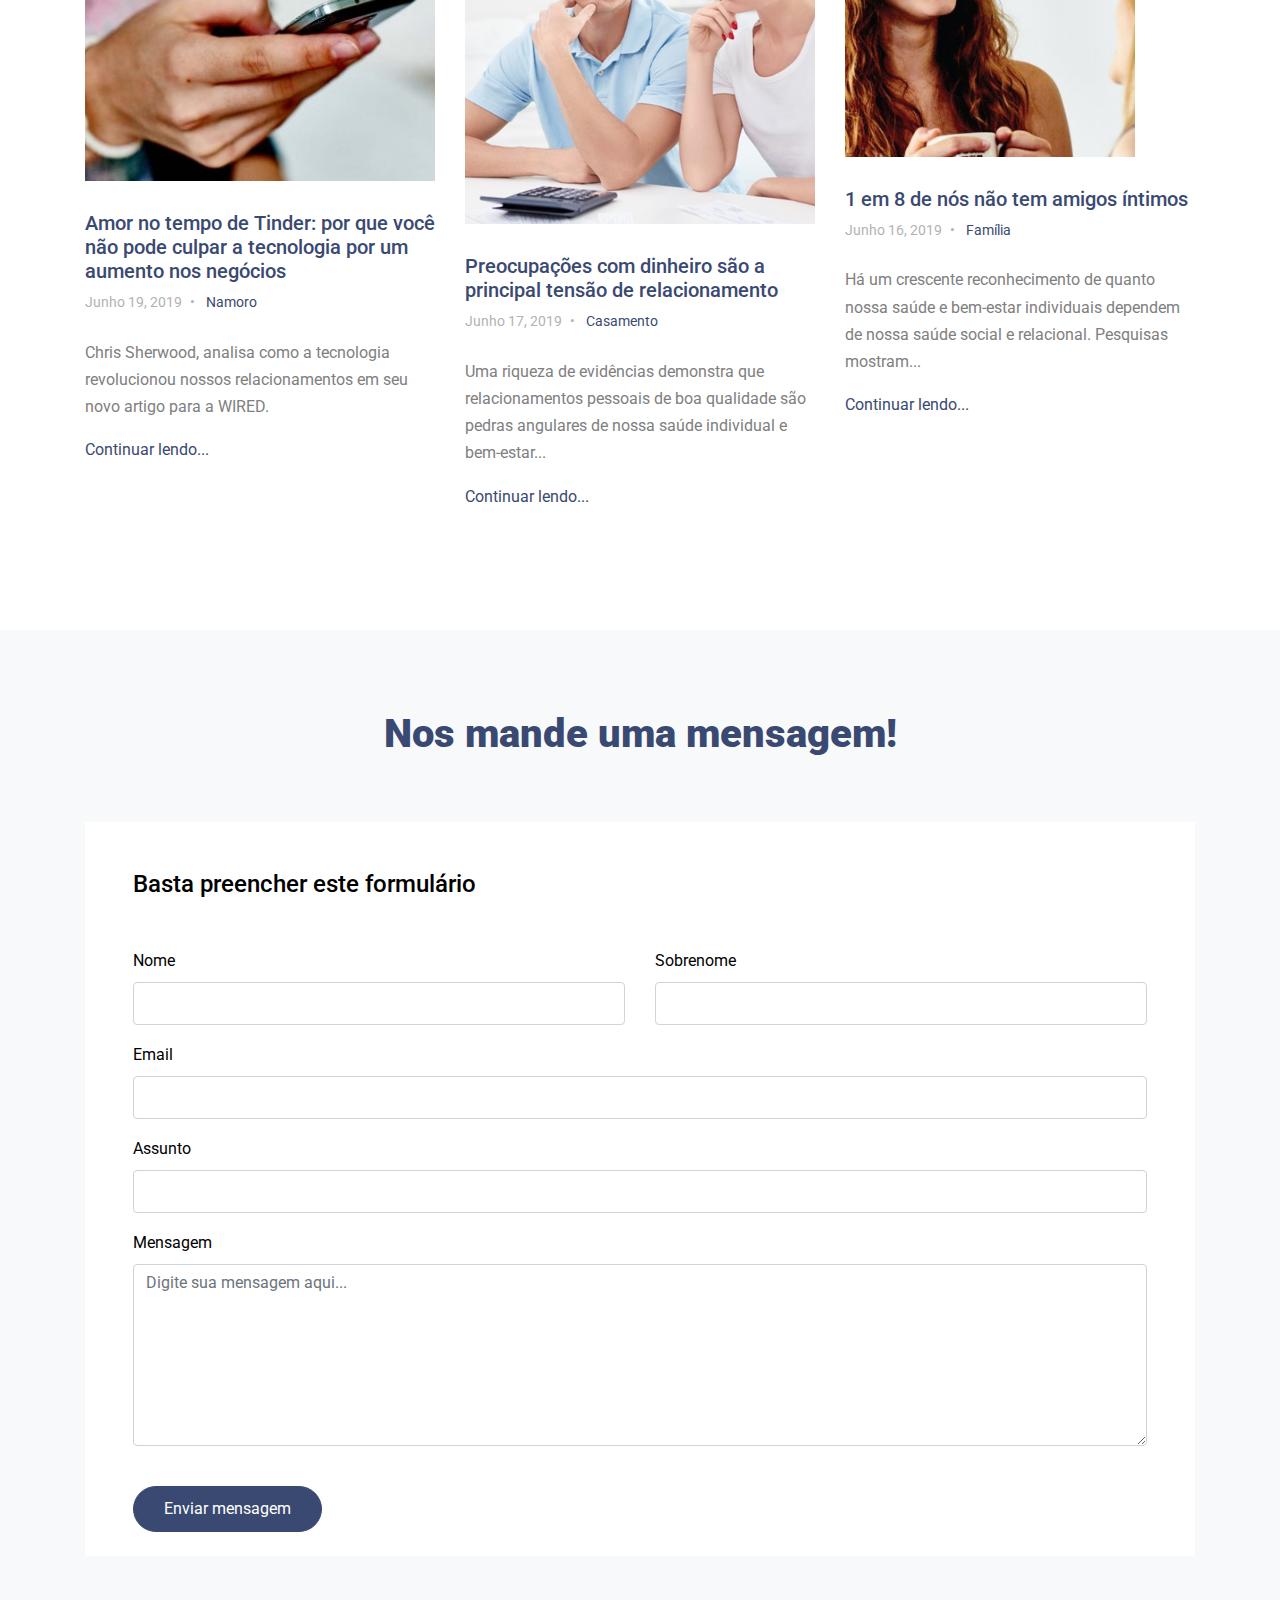
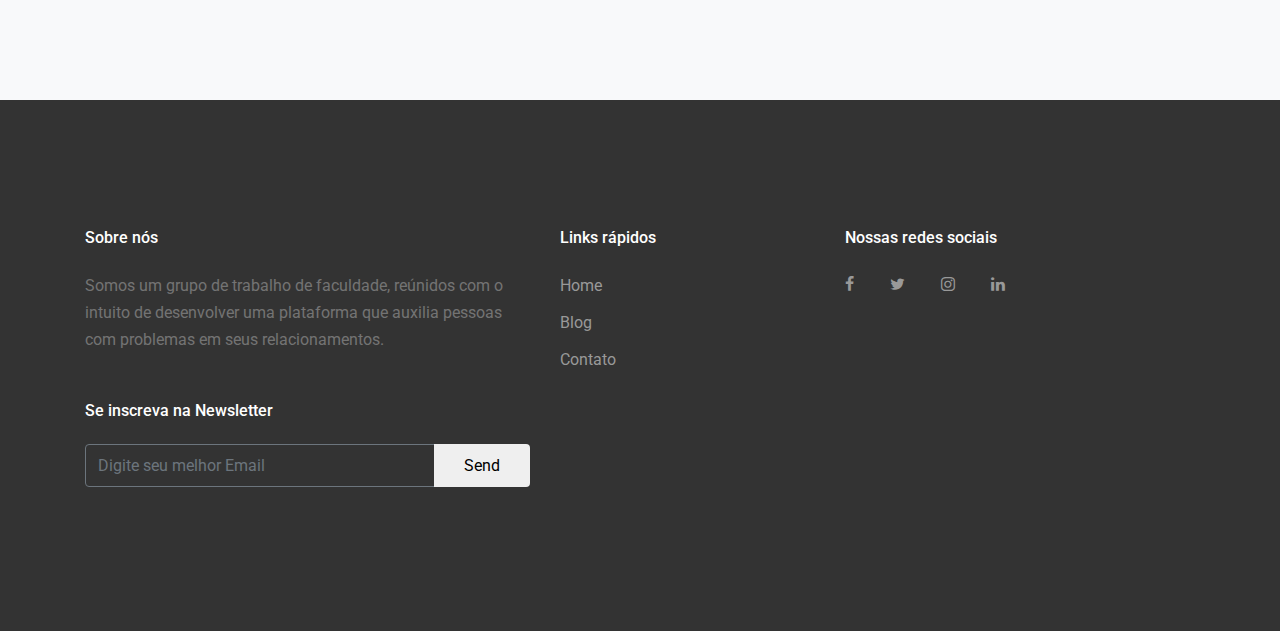
==== commit f8825b61: "Adicionado posts no blog" ====
--- a/index.html
+++ b/index.html
@@ -68,7 +68,8 @@
 
 
           <div class="col-6 d-inline-block d-xl-none ml-md-0 py-3" style="position: relative; top: 3px;"><a href="#"
-              class="site-menu-toggle js-menu-toggle text-black float-right"><span class="icon-menu h3"></span></a></div>
+              class="site-menu-toggle js-menu-toggle text-black float-right"><span class="icon-menu h3"></span></a>
+          </div>
 
         </div>
       </div>
@@ -77,7 +78,8 @@
 
 
 
-    <div class="site-blocks-cover overlay" style="background-image: url(images/listme/hero_1.jpg);" data-aos="fade" id="home-section">
+    <div class="site-blocks-cover overlay" style="background-image: url(images/listme/hero_1.jpg);" data-aos="fade"
+      id="home-section">
       <div class="container">
         <div class="row">
 
@@ -125,10 +127,10 @@
             <ul class="list-unstyled training">
               <li class="mb-5 d-block d-lg-flex">
                 <div class="mr-5 mb-4 img">
-                  <a href="training-single.html"><img src="images/listme/relationship.jpg" alt="Image" class="img-fluid"></a>
+                  <a href="blog.html"><img src="images/listme/relationship.jpg" alt="Image" class="img-fluid"></a>
                 </div>
                 <div>
-                  <h2 class="h4"><a href="training-single.html" class="text-black">Relacionamentos em geral</a></h2>
+                  <h2 class="h4"><a href="blog.html" class="text-black">Relacionamentos em geral</a></h2>
                   <span class="text-muted d-block mb-4">Geral</span>
                   <p>Abordagem sobre assuntos no geral, com um pouco de cada tipo de relacionamento.</p>
                 </div>
@@ -136,10 +138,10 @@
 
               <li class="mb-5 d-block d-lg-flex">
                 <div class="mr-5 mb-4 img">
-                  <a href="training-single.html"><img src="images/listme/namoro.jpg" alt="Image" class="img-fluid"></a>
+                  <a href="blog.html"><img src="images/listme/namoro.jpg" alt="Image" class="img-fluid"></a>
                 </div>
                 <div>
-                  <h2 class="h4"><a href="training-single.html" class="text-black">Início do namoro</a></h2>
+                  <h2 class="h4"><a href="blog.html" class="text-black">Início do namoro</a></h2>
                   <span class="text-muted d-block mb-4">Namoro</span>
                   <p>Os primeiros passos são a base de um bom relacionamento.</p>
                 </div>
@@ -147,10 +149,10 @@
 
               <li class="mb-5 d-block d-lg-flex">
                 <div class="mr-5 mb-4 img">
-                  <a href="training-single.html"><img src="images/listme/termino.jpg" alt="Image" class="img-fluid"></a>
+                  <a href="blog.html"><img src="images/listme/termino.jpg" alt="Image" class="img-fluid"></a>
                 </div>
                 <div>
-                  <h2 class="h4"><a href="training-single.html" class="text-black">Separação</a></h2>
+                  <h2 class="h4"><a href="blog.html" class="text-black">Separação</a></h2>
                   <span class="text-muted d-block mb-4">Casamento</span>
                   <p>Como se acalmar, analisar e retomar o controle da situação.</p>
                 </div>
@@ -162,10 +164,10 @@
             <ul class="list-unstyled training">
               <li class="mb-5 d-block d-lg-flex">
                 <div class="mr-5 mb-4 img">
-                  <a href="training-single.html"><img src="images/listme/crianca.jpg" alt="Image" class="img-fluid"></a>
+                  <a href="blog.html"><img src="images/listme/crianca.jpg" alt="Image" class="img-fluid"></a>
                 </div>
                 <div>
-                  <h2 class="h4"><a href="training-single.html" class="text-black">Problemas com filhos</a></h2>
+                  <h2 class="h4"><a href="blog.html" class="text-black">Problemas com filhos</a></h2>
                   <span class="text-muted d-block mb-4">Família</span>
                   <p>Entenda todos os porquês e busque a aceitação.</p>
                 </div>
@@ -173,10 +175,10 @@
 
               <li class="mb-5 d-block d-lg-flex">
                 <div class="mr-5 mb-4 img">
-                  <a href="training-single.html"><img src="images/listme/sexo.jpg" alt="Image" class="img-fluid"></a>
+                  <a href="blog.html"><img src="images/listme/sexo.jpg" alt="Image" class="img-fluid"></a>
                 </div>
                 <div>
-                  <h2 class="h4"><a href="training-single.html" class="text-black">Problemas com sexo</a></h2>
+                  <h2 class="h4"><a href="blog.html" class="text-black">Problemas com sexo</a></h2>
                   <span class="text-muted d-block mb-4">Sexo</span>
                   <p>Conversar sobre sexo pode ser constrangedor, mas a conversa é a melhor solução.</p>
                 </div>
@@ -184,10 +186,10 @@
 
               <li class="mb-5 d-block d-lg-flex">
                 <div class="mr-5 mb-4 img">
-                  <a href="training-single.html"><img src="images/listme/selfcare.jpg" alt="Image" class="img-fluid"></a>
+                  <a href="blog.html"><img src="images/listme/selfcare.jpg" alt="Image" class="img-fluid"></a>
                 </div>
                 <div>
-                  <h2 class="h4"><a href="training-single.html" class="text-black">Auto-ajuda</a></h2>
+                  <h2 class="h4"><a href="blog.html" class="text-black">Auto-ajuda</a></h2>
                   <span class="text-muted d-block mb-4">Cuidado pessoal</span>
                   <p>Dicas de livros e dinâmicas para ajudar você a se entender melhor.</p>
                 </div>
@@ -216,12 +218,12 @@
           <div class="col-md-4 col-lg-3 mb-4">
             <div class="team-member">
               <figure>
-                <ul class="social">
+                <!-- <ul class="social">
                   <li><a href="#"><span class="icon-facebook"></span></a></li>
                   <li><a href="#"><span class="icon-twitter"></span></a></li>
                   <li><a href="#"><span class="icon-linkedin"></span></a></li>
                   <li><a href="#"><span class="icon-instagram"></span></a></li>
-                </ul>
+                </ul> -->
                 <img src="images/listme/tutu.jpg" alt="Image" class="img-fluid">
               </figure>
               <div class="p-3">
@@ -233,12 +235,12 @@
           <div class="col-md-4 col-lg-3 mb-4">
             <div class="team-member">
               <figure>
-                <ul class="social">
+                <!-- <ul class="social">
                   <li><a href="#"><span class="icon-facebook"></span></a></li>
                   <li><a href="#"><span class="icon-twitter"></span></a></li>
                   <li><a href="#"><span class="icon-linkedin"></span></a></li>
                   <li><a href="#"><span class="icon-instagram"></span></a></li>
-                </ul>
+                </ul> -->
                 <img src="images/listme/di_blasio.jpg" alt="Image" class="img-fluid">
               </figure>
               <div class="p-3">
@@ -250,12 +252,12 @@
           <div class="col-md-4 col-lg-3 mb-4">
             <div class="team-member">
               <figure>
-                <ul class="social">
+                <!-- <ul class="social">
                   <li><a href="#"><span class="icon-facebook"></span></a></li>
                   <li><a href="#"><span class="icon-twitter"></span></a></li>
                   <li><a href="#"><span class="icon-linkedin"></span></a></li>
                   <li><a href="#"><span class="icon-instagram"></span></a></li>
-                </ul>
+                </ul> -->
                 <img src="images/listme/ronaldinnn.jpg" alt="Image" class="img-fluid">
               </figure>
               <div class="p-3">
@@ -272,12 +274,12 @@
           <div class="col-md-6 col-lg-3 mb-4">
             <div class="team-member">
               <figure>
-                <ul class="social">
+                <!-- <ul class="social">
                   <li><a href="#"><span class="icon-facebook"></span></a></li>
                   <li><a href="#"><span class="icon-twitter"></span></a></li>
                   <li><a href="#"><span class="icon-linkedin"></span></a></li>
                   <li><a href="#"><span class="icon-instagram"></span></a></li>
-                </ul>
+                </ul> -->
                 <img src="images/listme/gustavo.jpg" alt="Image" class="img-fluid">
               </figure>
               <div class="p-3">
@@ -289,12 +291,12 @@
           <div class="col-md-6 col-lg-3 mb-4">
             <div class="team-member">
               <figure>
-                <ul class="social">
+                <!-- <ul class="social">
                   <li><a href="#"><span class="icon-facebook"></span></a></li>
                   <li><a href="#"><span class="icon-twitter"></span></a></li>
                   <li><a href="#"><span class="icon-linkedin"></span></a></li>
                   <li><a href="#"><span class="icon-instagram"></span></a></li>
-                </ul>
+                </ul> -->
                 <img src="images/listme/marcelo.jpg" alt="Image" class="img-fluid">
               </figure>
               <div class="p-3">
@@ -349,7 +351,8 @@
                 <p>Se você está ou já esteve em uma relação duradoura, com certeza vai se identificar com o que falo
                   nesse vídeo, por mais feliz que esteja com seu parceiro. Muitos casais passam por...</p>
 
-                <p><a href="https://www.youtube.com/watch?v=qom9GeWLlpQ" target="_blank" class="btn btn-primary mr-2 mb-2">Assistir
+                <p><a href="https://www.youtube.com/watch?v=qom9GeWLlpQ" target="_blank"
+                    class="btn btn-primary mr-2 mb-2">Assistir
                     vídeo</a></p>
               </div>
               <div>
@@ -359,18 +362,21 @@
                 <p>Existem dois tipos de família (segundo minha forma de enxergar o mundo), e infelizmente É MUITO
                   COMUM existirem CONFLITOS entre as pessoas, nas famílias, tanto na...</p>
 
-                <p><a href="https://www.youtube.com/watch?v=d8QC7o7OTQI" target="_blank" class="btn btn-primary mr-2 mb-2">Assistir
+                <p><a href="https://www.youtube.com/watch?v=d8QC7o7OTQI" target="_blank"
+                    class="btn btn-primary mr-2 mb-2">Assistir
                     vídeo</a></p>
               </div>
               <div>
                 <h2 class="section-title mb-3">Crise existencial</h2>
-                <p class="lead"><a href="https://www.youtube.com/channel/UCFiEI1kDHlO9UQtxx0wj-XA" target="_blank">Minutos
+                <p class="lead"><a href="https://www.youtube.com/channel/UCFiEI1kDHlO9UQtxx0wj-XA"
+                    target="_blank">Minutos
                     Psíquicos</a></p>
                 <p>É comum que as pessoas vivam crises existencias em algum momento das suas vidas. No vídeo de hoje,
                   vamos falar sobre as principais questões existenciais que assombram a humanidade desde que ela se
                   tornou capaz de ser...</p>
 
-                <p><a href="https://www.youtube.com/watch?v=KLpHNvoTVjI" target="_blank" class="btn btn-primary mr-2 mb-2">Assistir
+                <p><a href="https://www.youtube.com/watch?v=KLpHNvoTVjI" target="_blank"
+                    class="btn btn-primary mr-2 mb-2">Assistir
                     vídeo</a></p>
               </div>
 
@@ -476,8 +482,8 @@
             </blockquote>
 
             <figure class="mb-4 d-flex align-items-center justify-content-center">
-              <div><img src="images/person_3.jpg" alt="Image" class="w-50 img-fluid mb-3"></div>
-              <p>João Roberto</p>
+              <!-- <div><img src="images/person_3.jpg" alt="Image" class="w-50 img-fluid mb-3"></div> -->
+              <p>Depoimento anônimo</p>
             </figure>
           </div>
         </div>
@@ -488,8 +494,8 @@
               <p>&ldquo;Conselhos úteis, tanto para si mesmo, como para outras pessoas envolvidas.&rdquo;</p>
             </blockquote>
             <figure class="mb-4 d-flex align-items-center justify-content-center">
-              <div><img src="images/person_4.jpg" alt="Image" class="w-50 img-fluid mb-3"></div>
-              <p>Ricardo Xavier</p>
+              <!-- <div><img src="images/person_4.jpg" alt="Image" class="w-50 img-fluid mb-3"></div> -->
+              <p>Depoimento anônimo</p>
             </figure>
 
           </div>
@@ -513,38 +519,40 @@
         <div class="row">
           <div class="col-md-6 col-lg-4 mb-4 mb-lg-4">
             <div class="h-entry">
-              <a href="blog.html"><img src="images/img_1.jpg" alt="Image" class="img-fluid"></a>
-              <h2 class="font-size-regular"><a href="blog.html">Lorem ipsum dolor sit amet, consectetur
-                  adipisicing elit.</a></h2>
-              <div class="meta mb-4">Ham Brook <span class="mx-2">&bullet;</span> Jan 18, 2019<span class="mx-2">&bullet;</span>
-                <a href="#">News</a></div>
-              <p>Lorem ipsum dolor sit amet consectetur adipisicing elit. Natus eligendi nobis ea maiores sapiente
-                veritatis reprehenderit suscipit quaerat rerum voluptatibus a eius.</p>
-              <p><a href="#">Continue Reading...</a></p>
+              <a href="post1.html"><img src="images/listme/posts/post1.PNG" alt="Image" class="img-fluid"></a>
+              <h2 class="font-size-regular"><a href="post1.html">Amor no tempo de Tinder: por que você não
+                  pode culpar a tecnologia por um aumento nos negócios
+                </a></h2>
+              <div class="meta mb-4">Junho 19, 2019<span class="mx-2">&bullet;</span>
+                <a href="#">Namoro</a></div>
+              <p>Chris Sherwood, analisa como a tecnologia revolucionou nossos relacionamentos em
+                seu novo artigo para a WIRED.</p>
+              <p><a href="post1.html">Continuar lendo...</a></p>
             </div>
           </div>
           <div class="col-md-6 col-lg-4 mb-4 mb-lg-4">
             <div class="h-entry">
-              <a href="blog.html"><img src="images/img_2.jpg" alt="Image" class="img-fluid"></a>
-              <h2 class="font-size-regular"><a href="blog.html">Lorem ipsum dolor sit amet, consectetur
-                  adipisicing elit.</a></h2>
-              <div class="meta mb-4">James Phelps <span class="mx-2">&bullet;</span> Jan 18, 2019<span class="mx-2">&bullet;</span>
-                <a href="#">News</a></div>
-              <p>Lorem ipsum dolor sit amet consectetur adipisicing elit. Natus eligendi nobis ea maiores sapiente
-                veritatis reprehenderit suscipit quaerat rerum voluptatibus a eius.</p>
-              <p><a href="#">Continue Reading...</a></p>
+              <a href="post2.html"><img src="images/listme/posts/post2.PNG" alt="Image" class="img-fluid"></a>
+              <h2 class="font-size-regular"><a href="post2.html">Preocupações com dinheiro são a principal
+                  tensão de relacionamento
+                </a></h2>
+              <div class="meta mb-4">Junho 17, 2019<span class="mx-2">&bullet;</span>
+                <a href="#">Casamento</a></div>
+              <p>Uma riqueza de evidências demonstra que relacionamentos pessoais de boa qualidade são pedras
+                angulares de nossa saúde individual e bem-estar...</p>
+              <p><a href="post2">Continuar lendo...</a></p>
             </div>
           </div>
           <div class="col-md-6 col-lg-4 mb-4 mb-lg-4">
             <div class="h-entry">
-              <a href="blog.html"><img src="images/img_1.jpg" alt="Image" class="img-fluid"></a>
-              <h2 class="font-size-regular"><a href="blog.html">Lorem ipsum dolor sit amet, consectetur
-                  adipisicing elit.</a></h2>
-              <div class="meta mb-4">James Phelps <span class="mx-2">&bullet;</span> Jan 18, 2019<span class="mx-2">&bullet;</span>
-                <a href="#">News</a></div>
-              <p>Lorem ipsum dolor sit amet consectetur adipisicing elit. Natus eligendi nobis ea maiores sapiente
-                veritatis reprehenderit suscipit quaerat rerum voluptatibus a eius.</p>
-              <p><a href="#">Continue Reading...</a></p>
+              <a href="post3.html"><img src="images/listme/posts/post3.PNG" alt="Image" class="img-fluid"></a>
+              <h2 class="font-size-regular"><a href="post3.html">1 em 8 de nós não tem amigos íntimos
+                </a></h2>
+              <div class="meta mb-4">Junho 16, 2019<span class="mx-2">&bullet;</span>
+                <a href="#">Família</a></div>
+              <p>Há um crescente reconhecimento de quanto nossa saúde e bem-estar individuais dependem de nossa
+                saúde social e relacional. Pesquisas mostram...</p>
+              <p><a href="post3.html">Continuar lendo...</a></p>
             </div>
           </div>
 
@@ -599,7 +607,8 @@
               <div class="row form-group">
                 <div class="col-md-12">
                   <label class="text-black" for="message">Mensagem</label>
-                  <textarea name="message" id="message" cols="30" rows="7" class="form-control" placeholder="Digite sua mensagem aqui..."></textarea>
+                  <textarea name="message" id="message" cols="30" rows="7" class="form-control"
+                    placeholder="Digite sua mensagem aqui..."></textarea>
                 </div>
               </div>
 
@@ -634,8 +643,8 @@
                 <h2 class="footer-heading mb-4">Se inscreva na Newsletter</h2>
                 <form action="#" method="post" class="footer-subscribe">
                   <div class="input-group mb-3">
-                    <input type="text" class="form-control border-secondary text-white bg-transparent" placeholder="Digite seu melhor Email"
-                      aria-label="Enter Email" aria-describedby="button-addon2">
+                    <input type="text" class="form-control border-secondary text-white bg-transparent"
+                      placeholder="Digite seu melhor Email" aria-label="Enter Email" aria-describedby="button-addon2">
                     <div class="input-group-append">
                       <button class="btn btn-white text-black" type="button" id="button-addon2">Send</button>
                     </div>
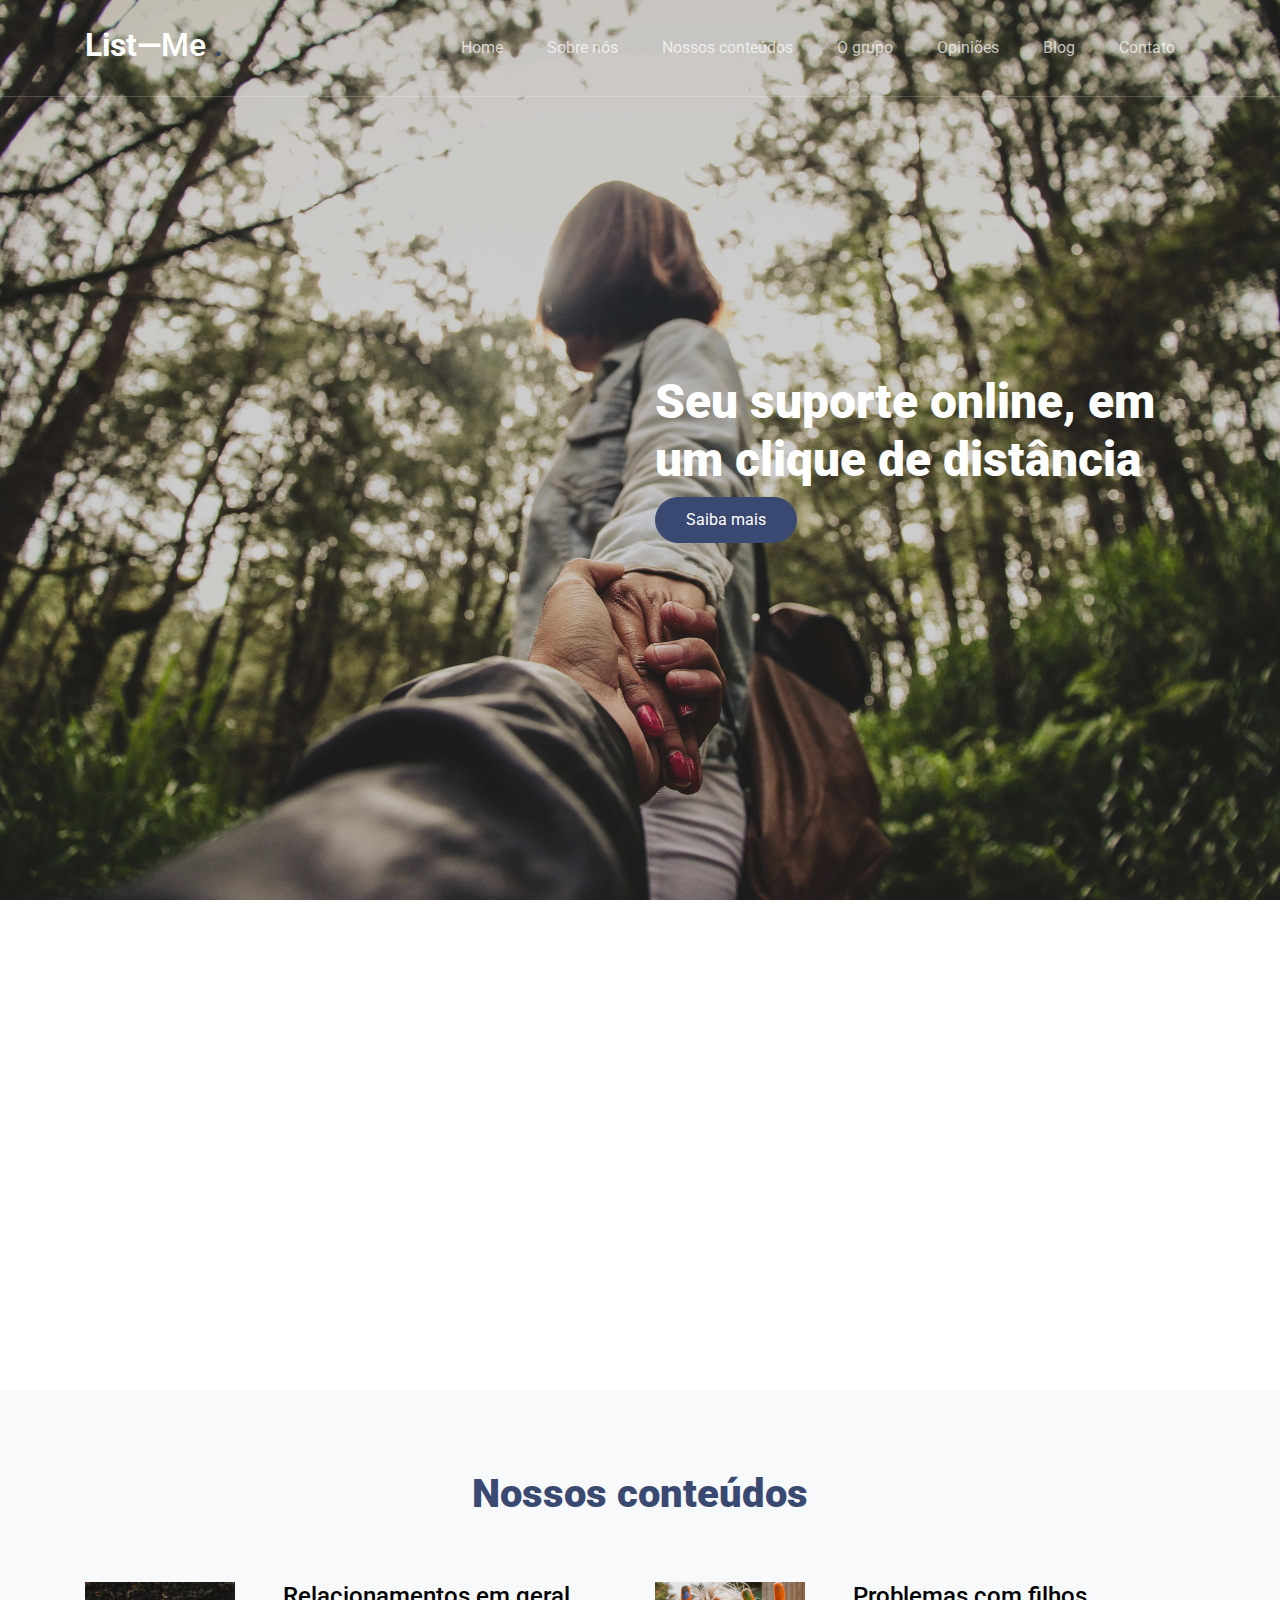
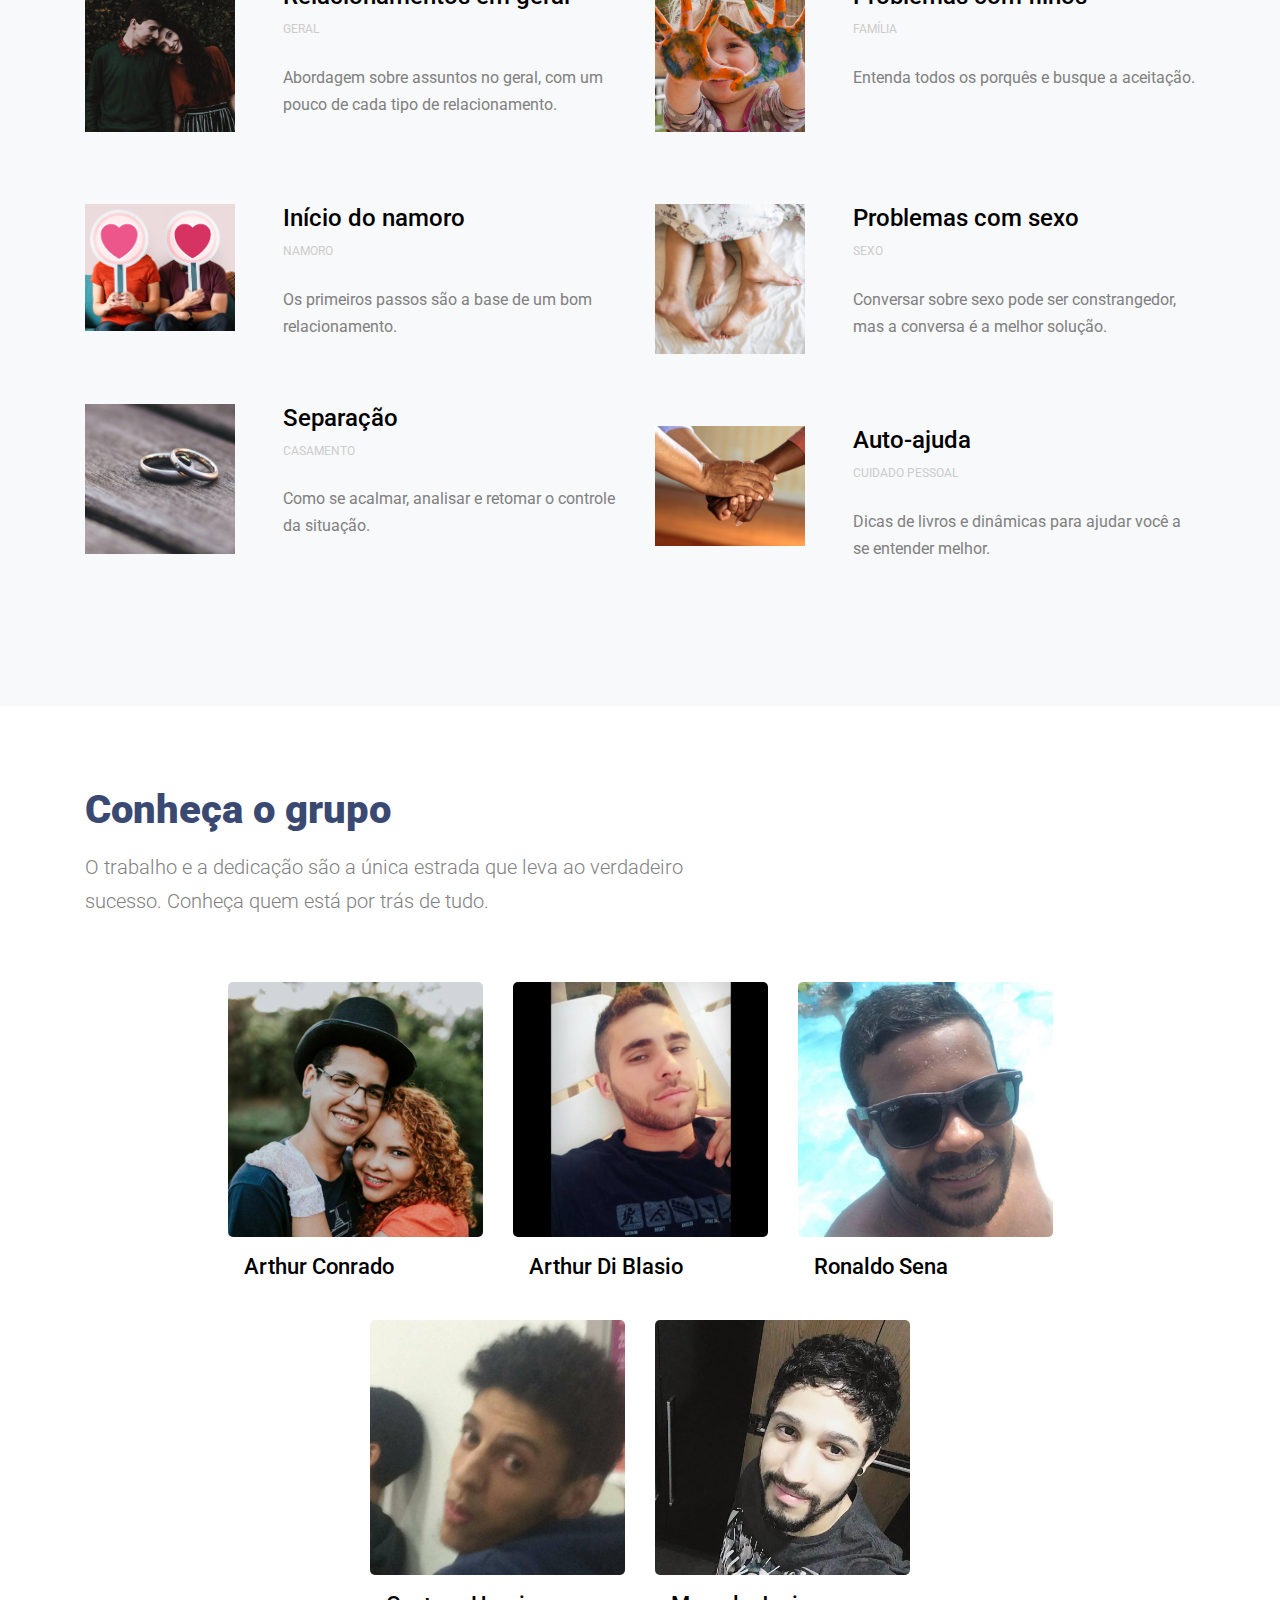
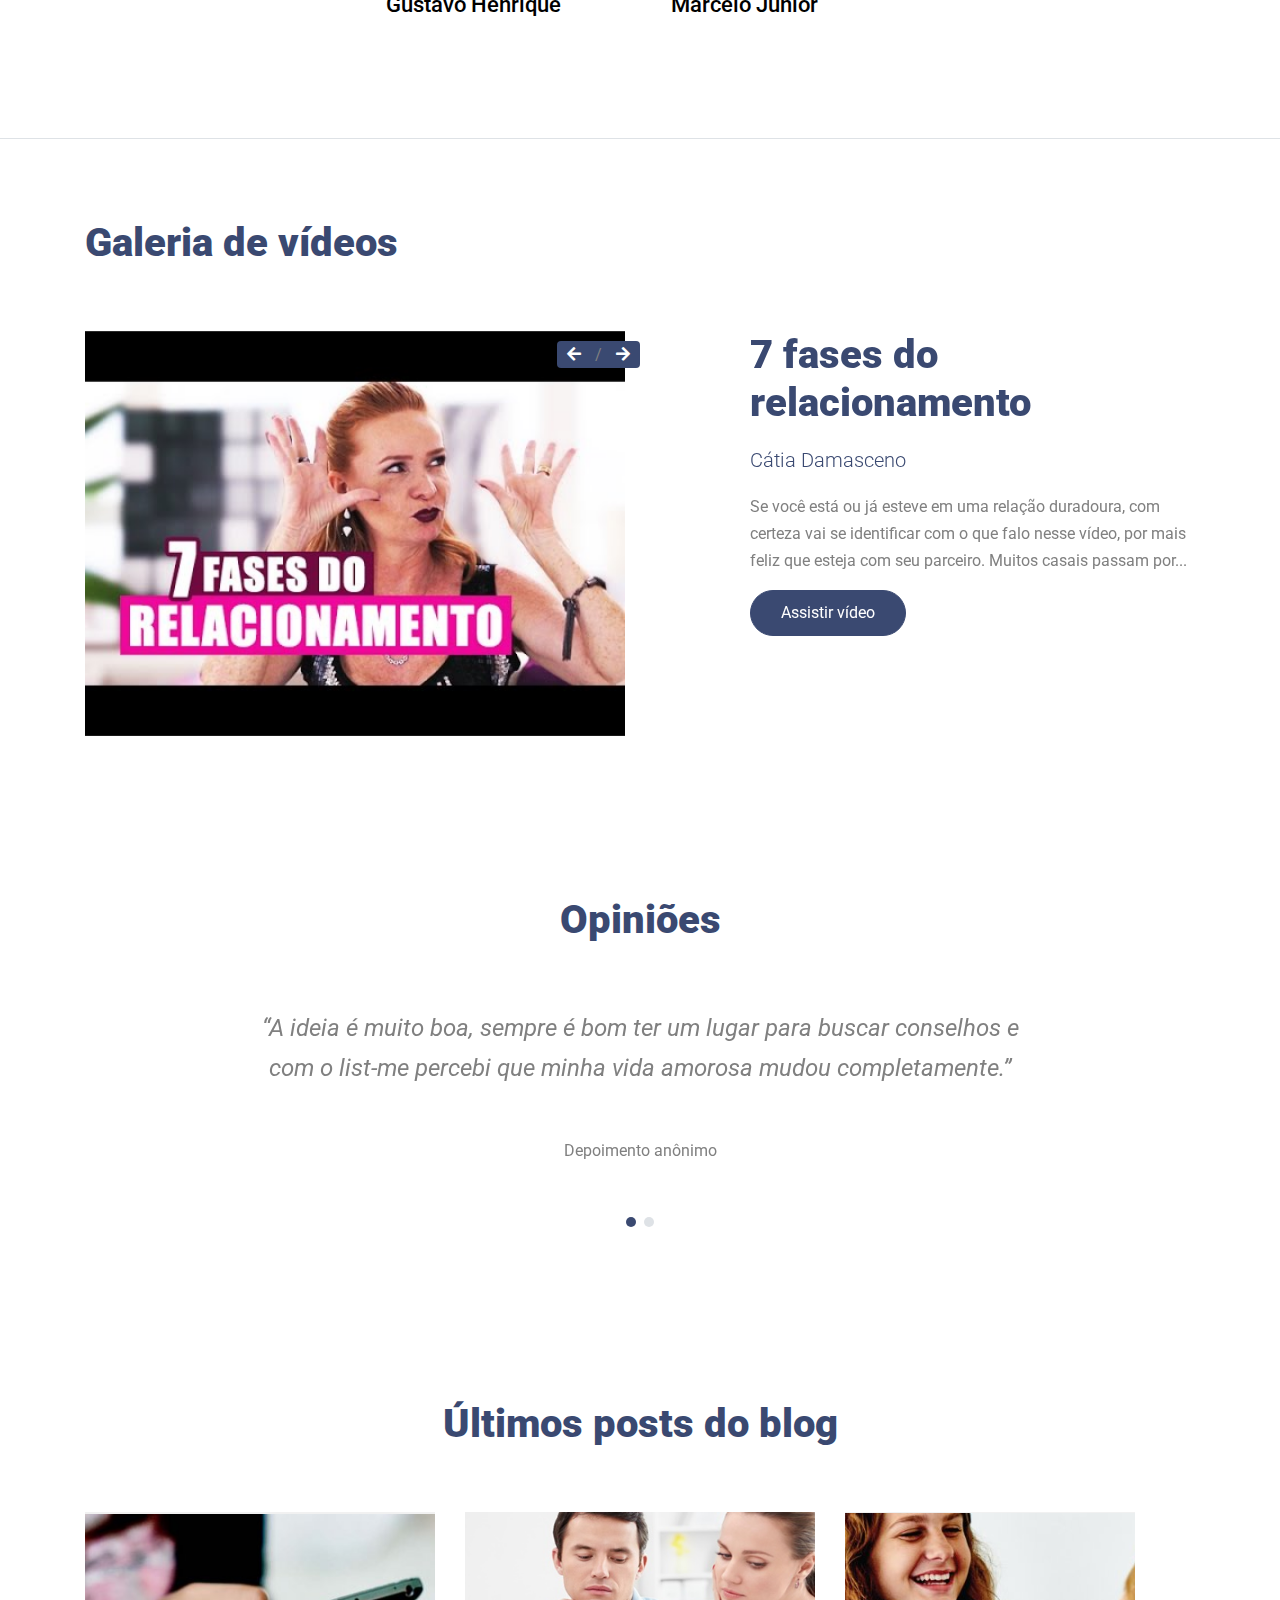
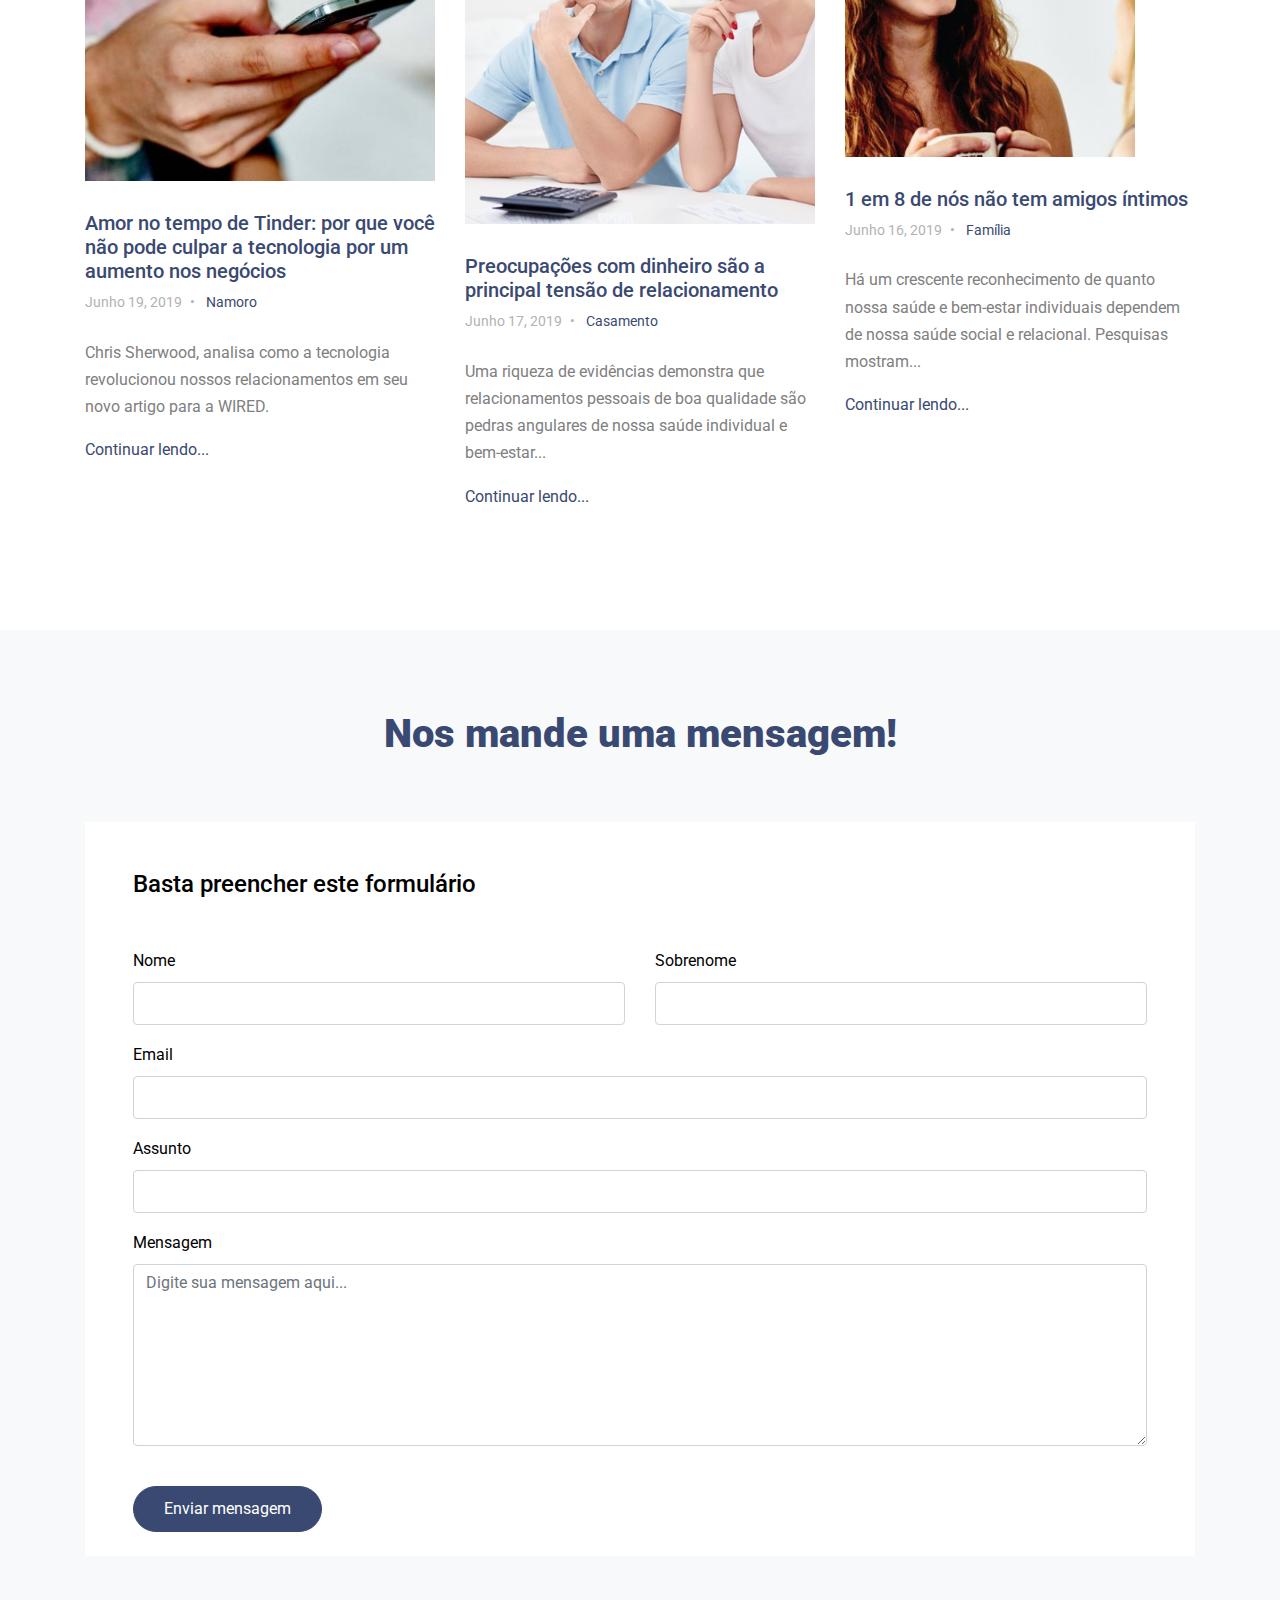
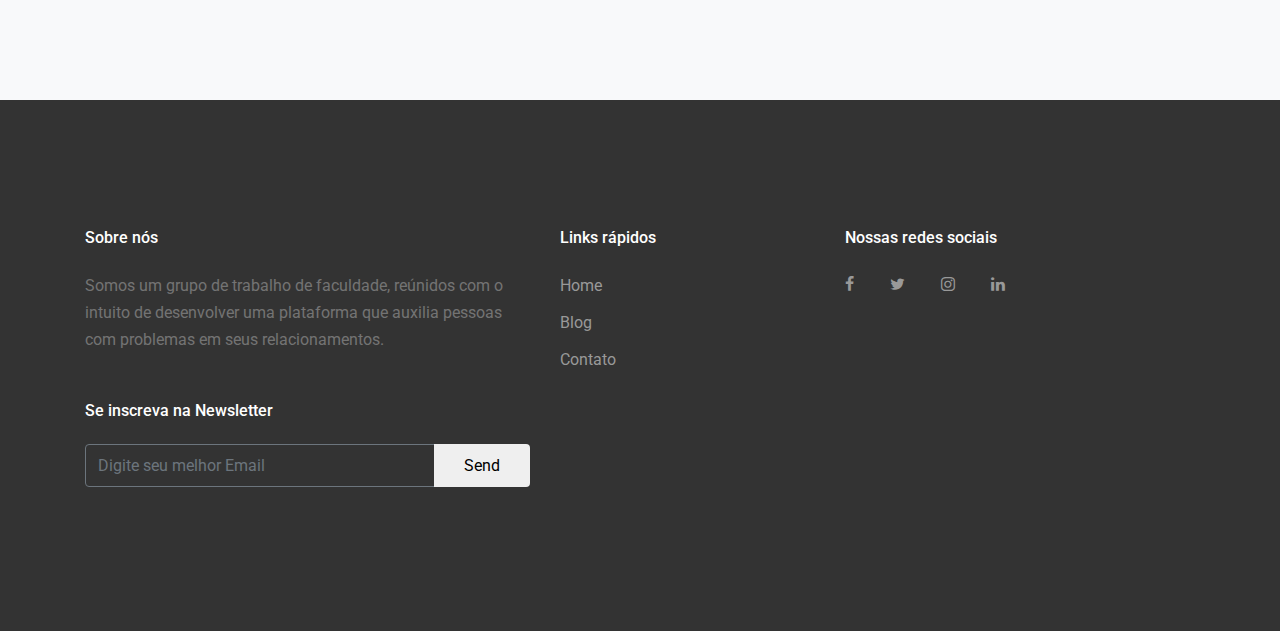
==== commit a0a650d1: "Retirado nome do Ronaldinho" ====
--- a/index.html
+++ b/index.html
@@ -261,7 +261,7 @@
                 <img src="images/listme/ronaldinnn.jpg" alt="Image" class="img-fluid">
               </figure>
               <div class="p-3">
-                <h3>Ronaldo Sena Filho</h3>
+                <h3>Ronaldo Sena</h3>
               </div>
             </div>
           </div>
